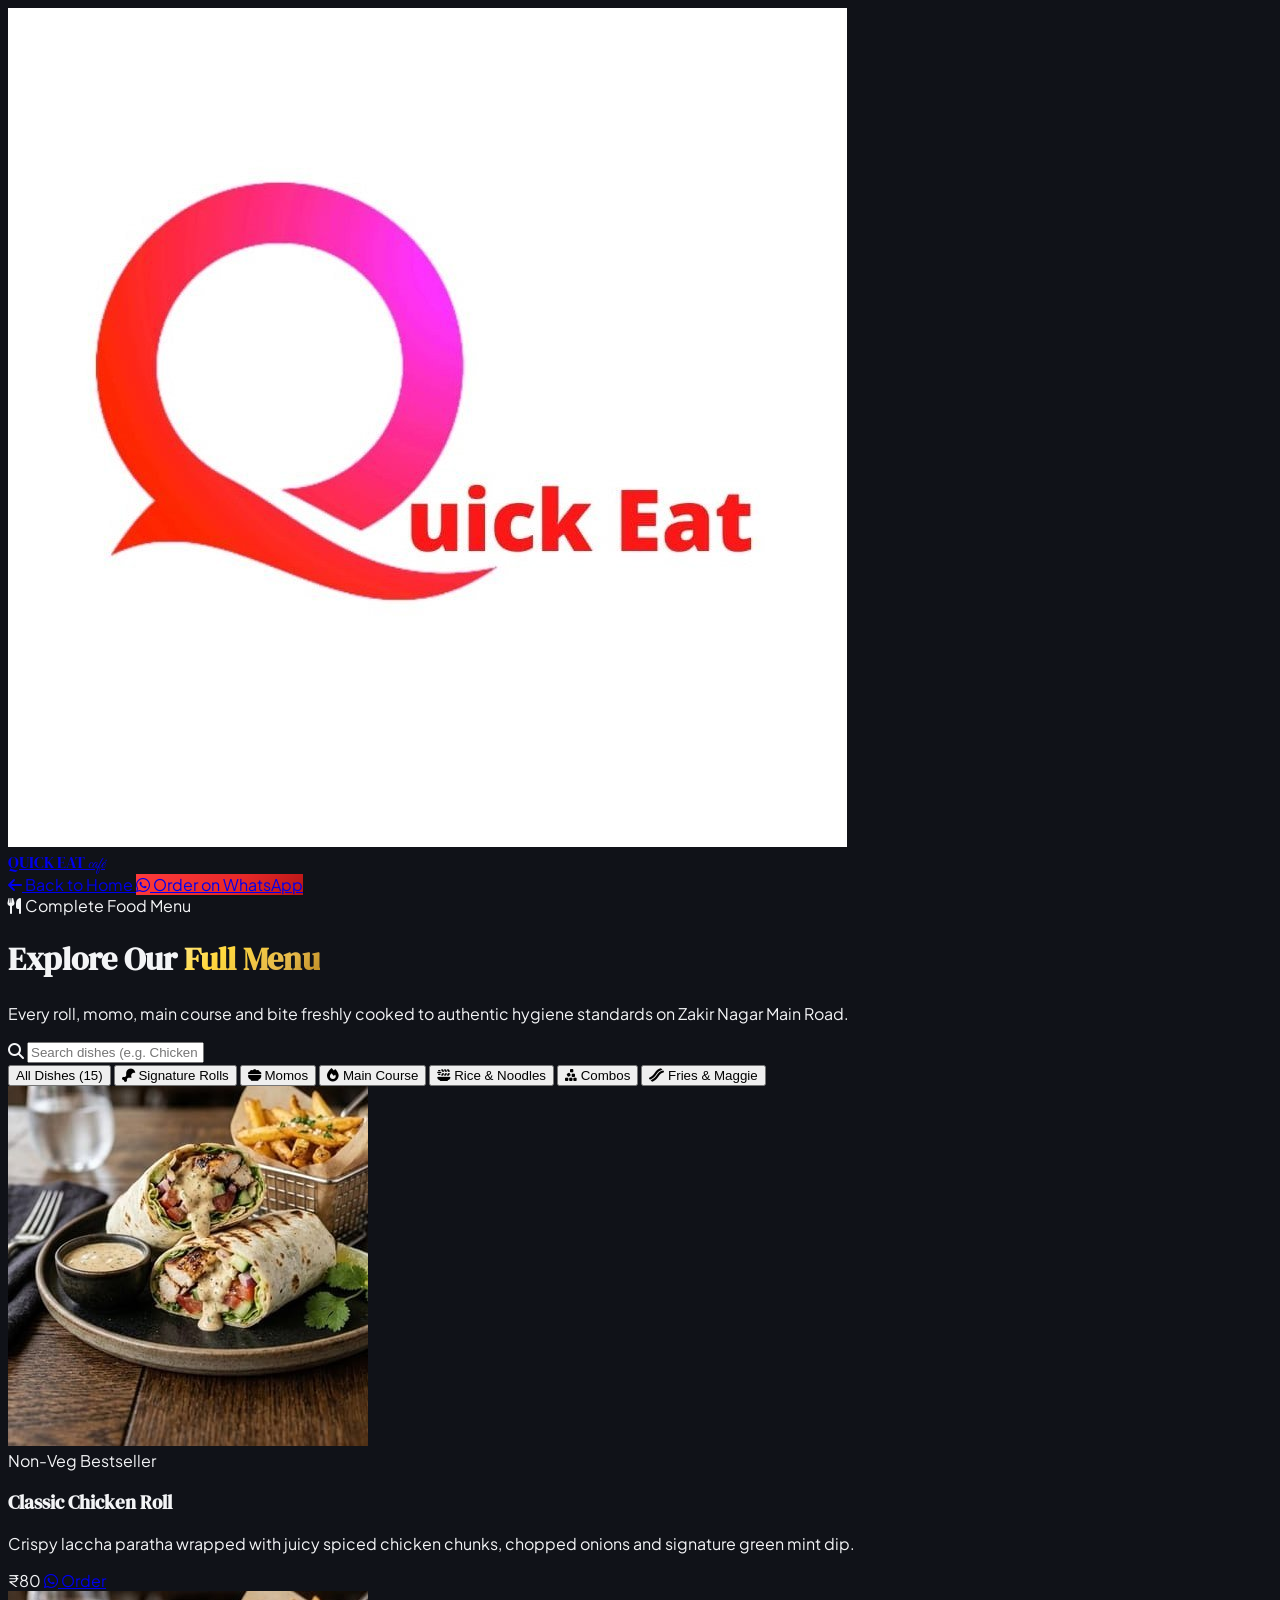
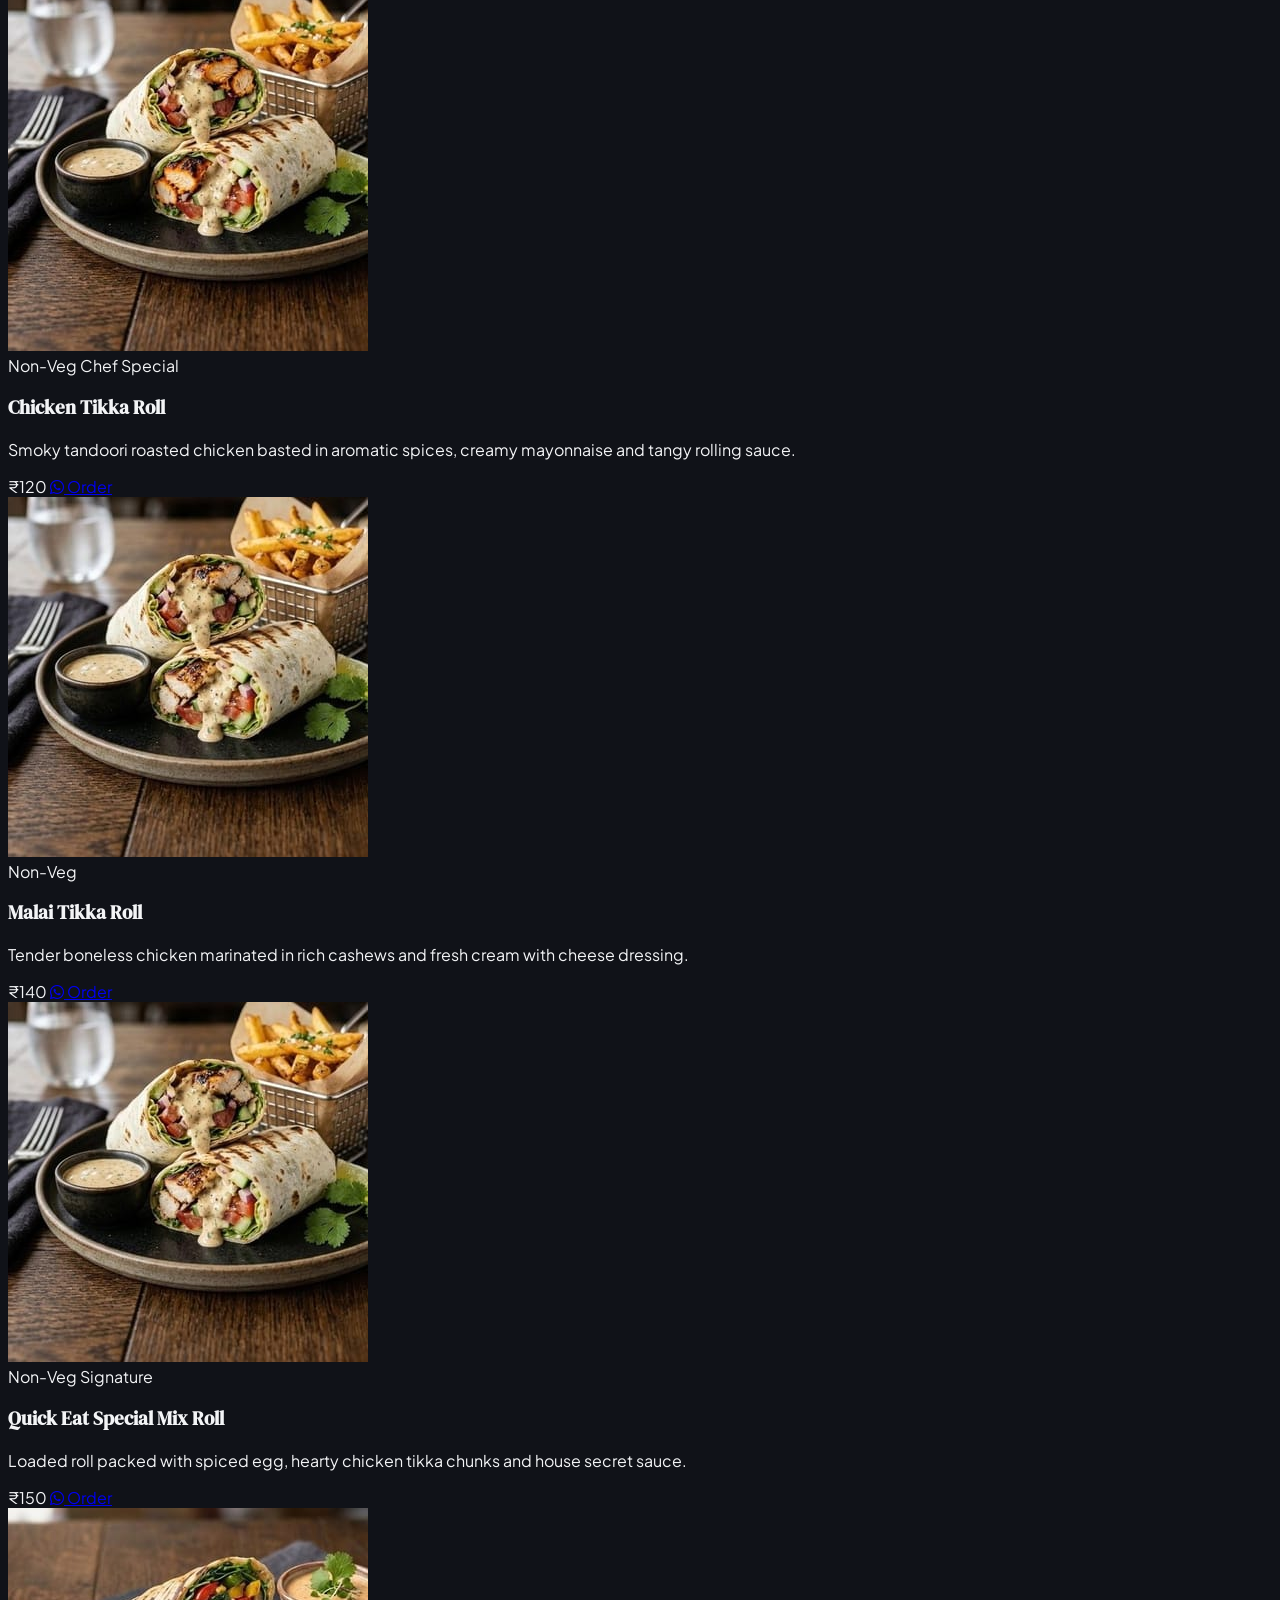
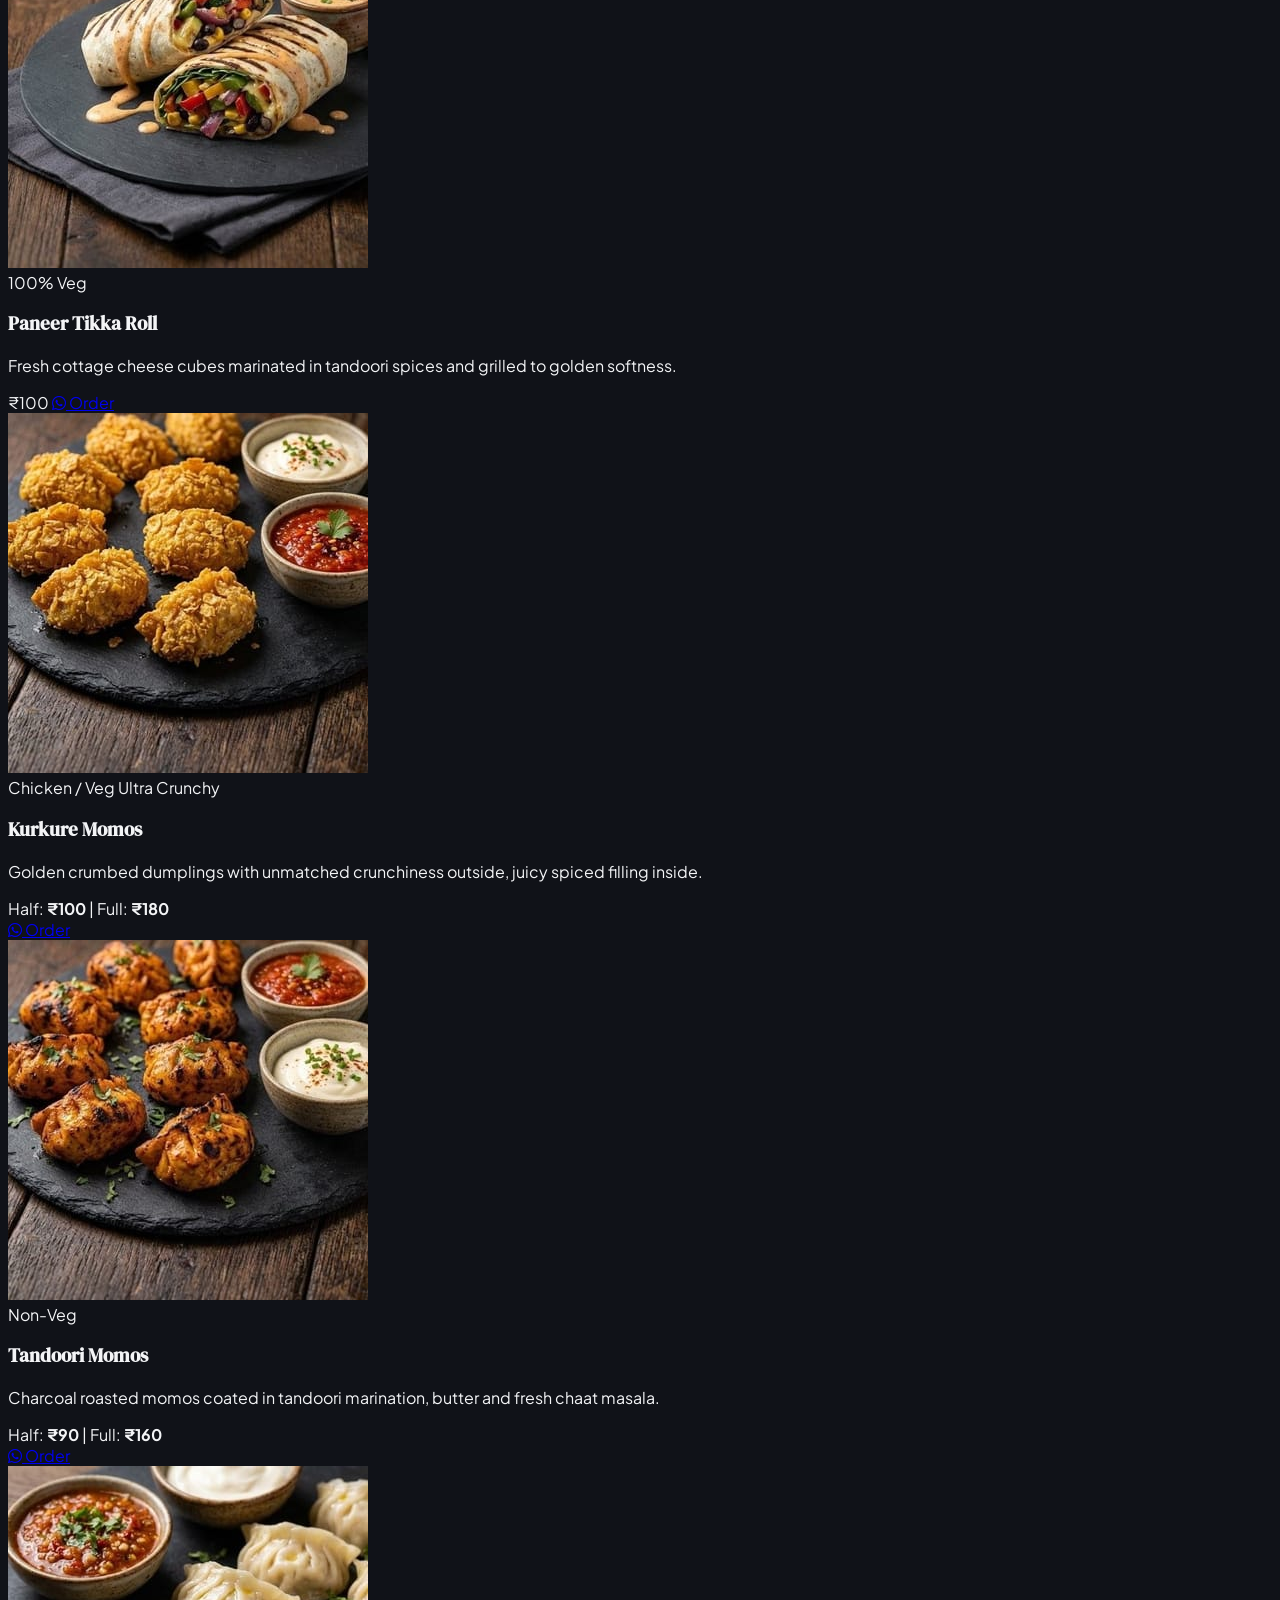
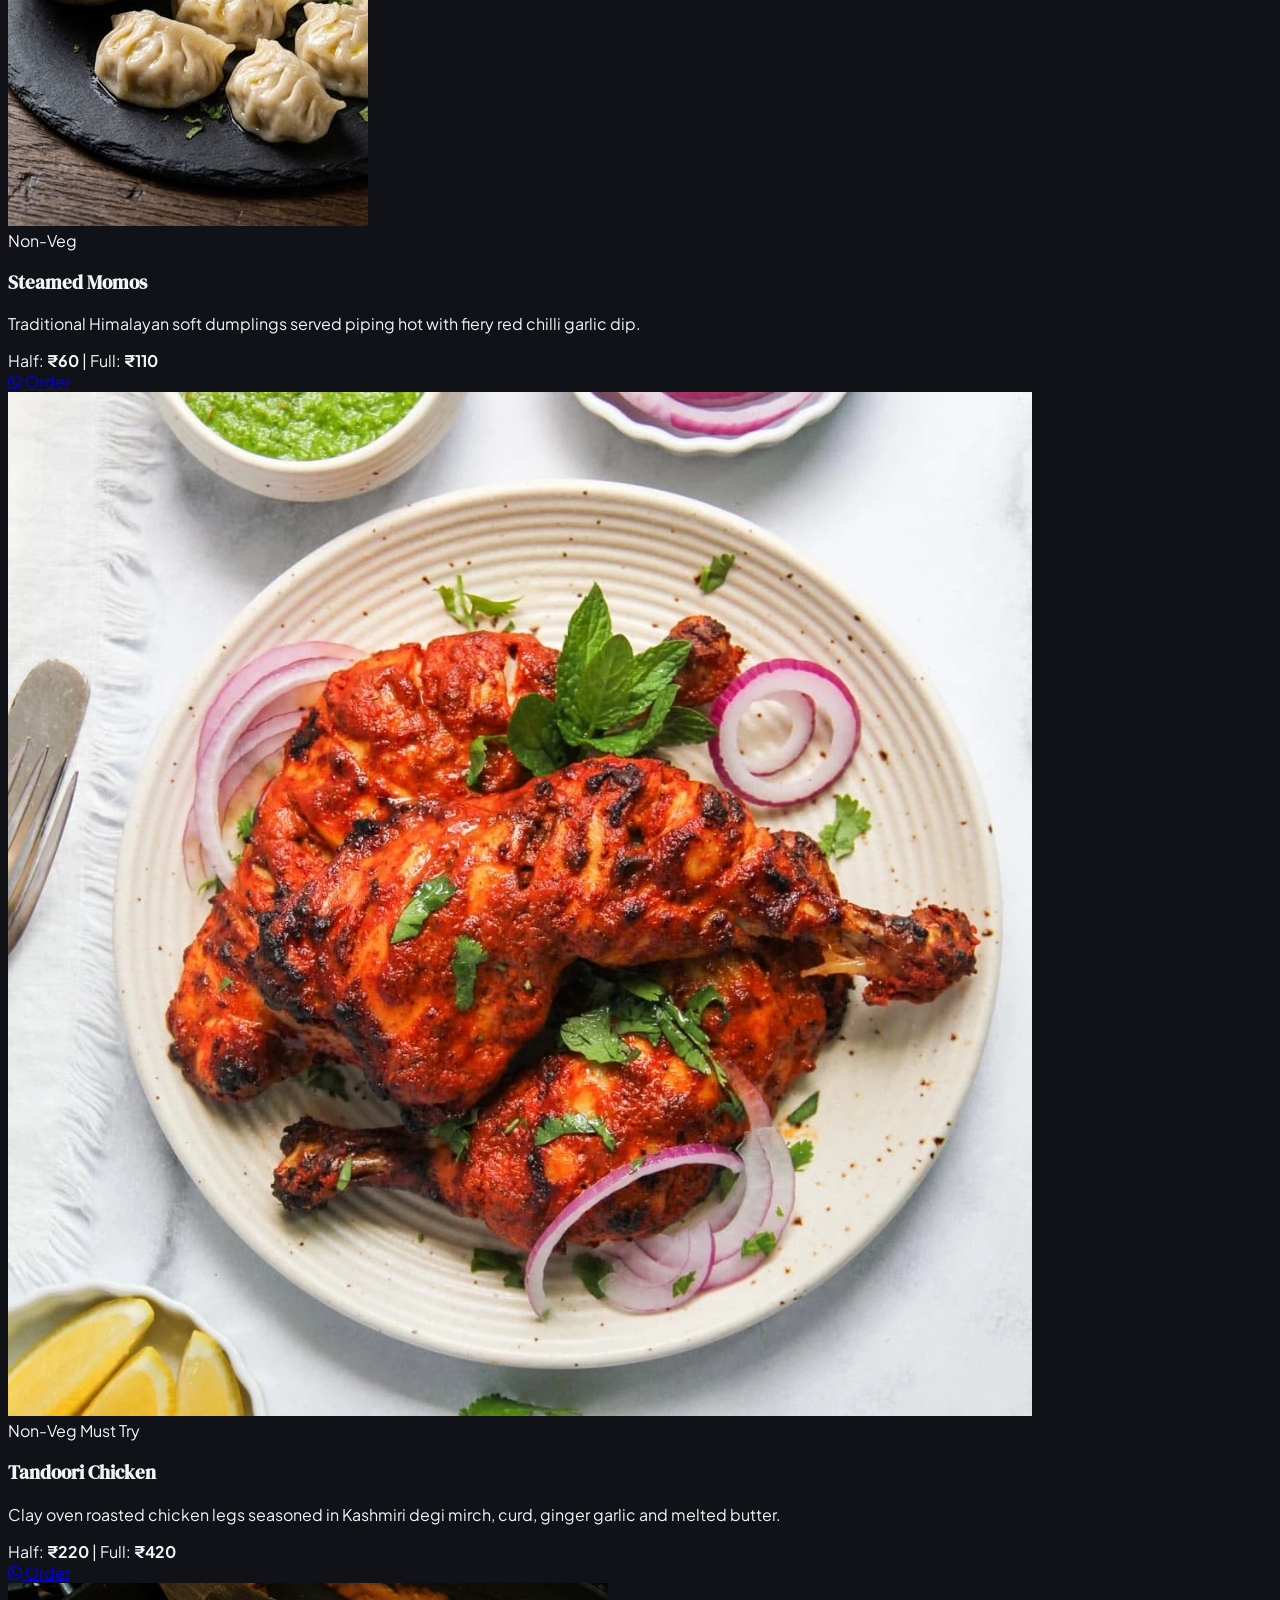
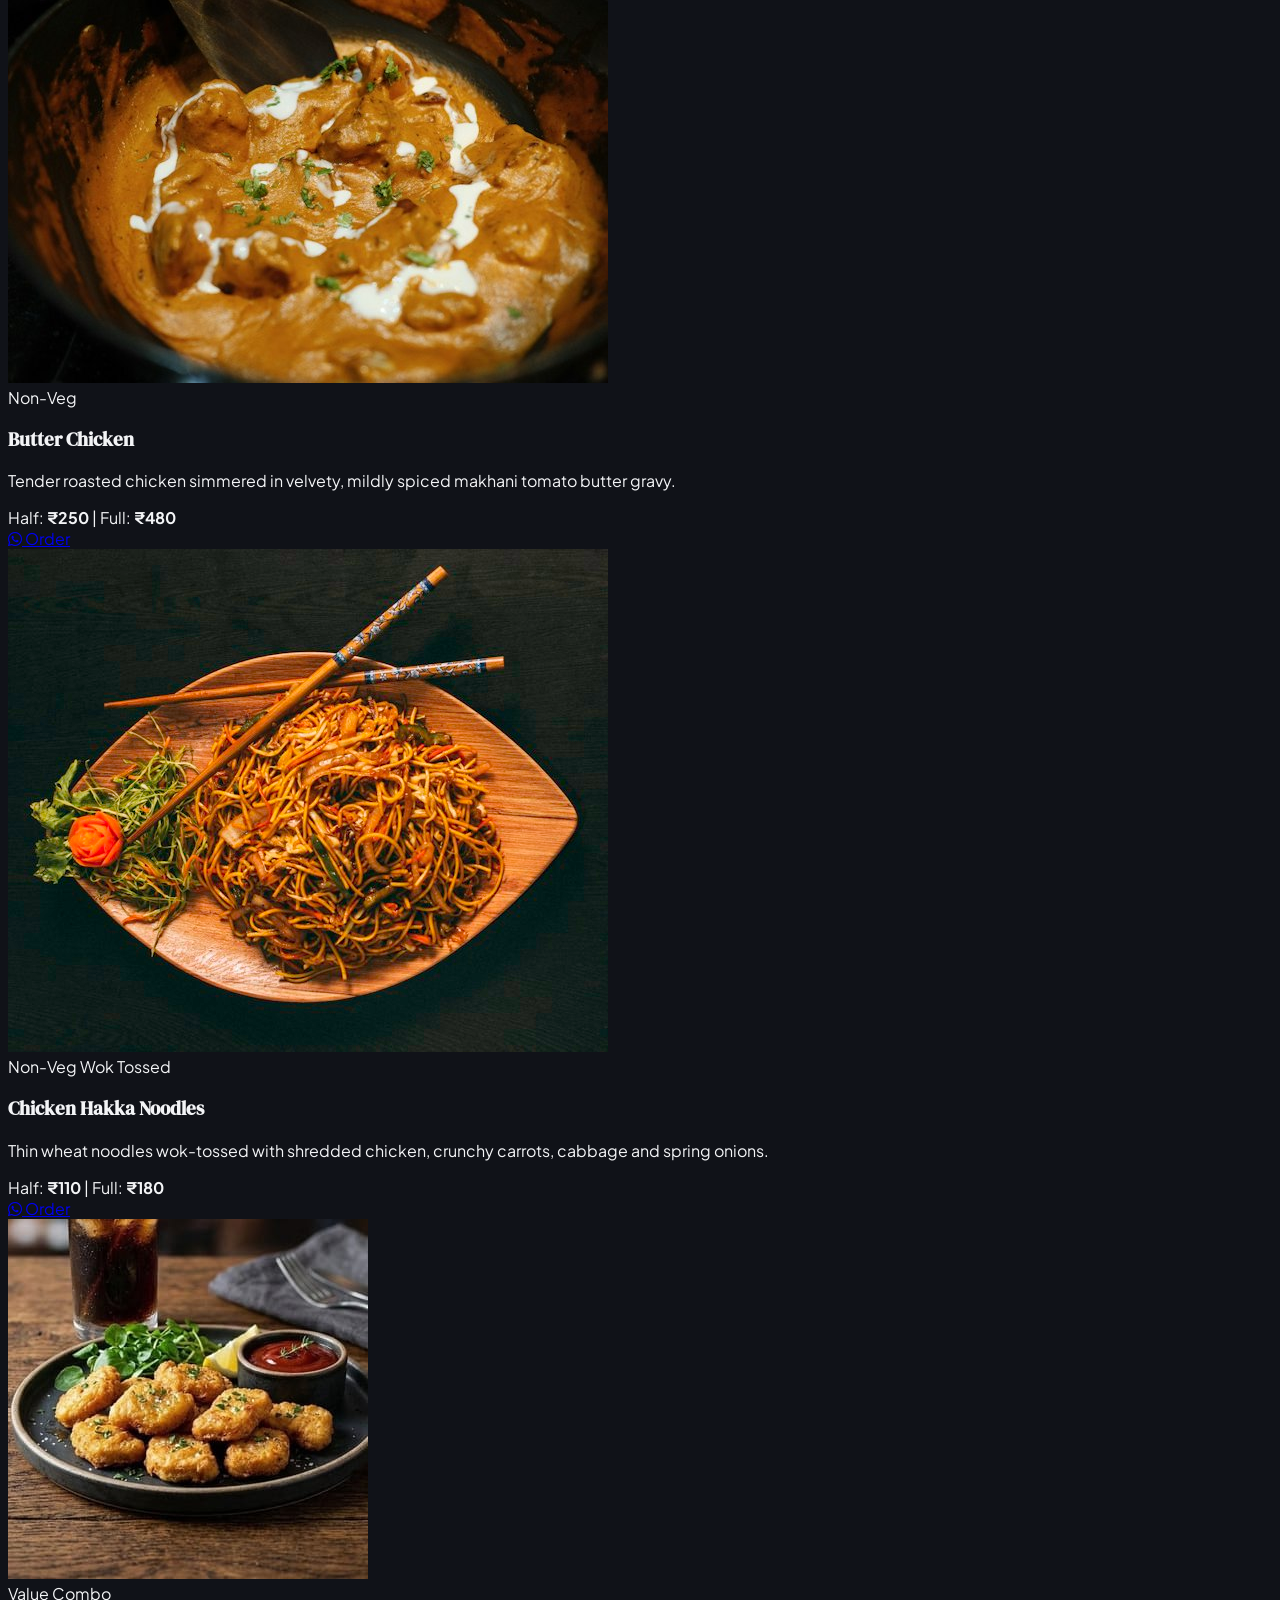
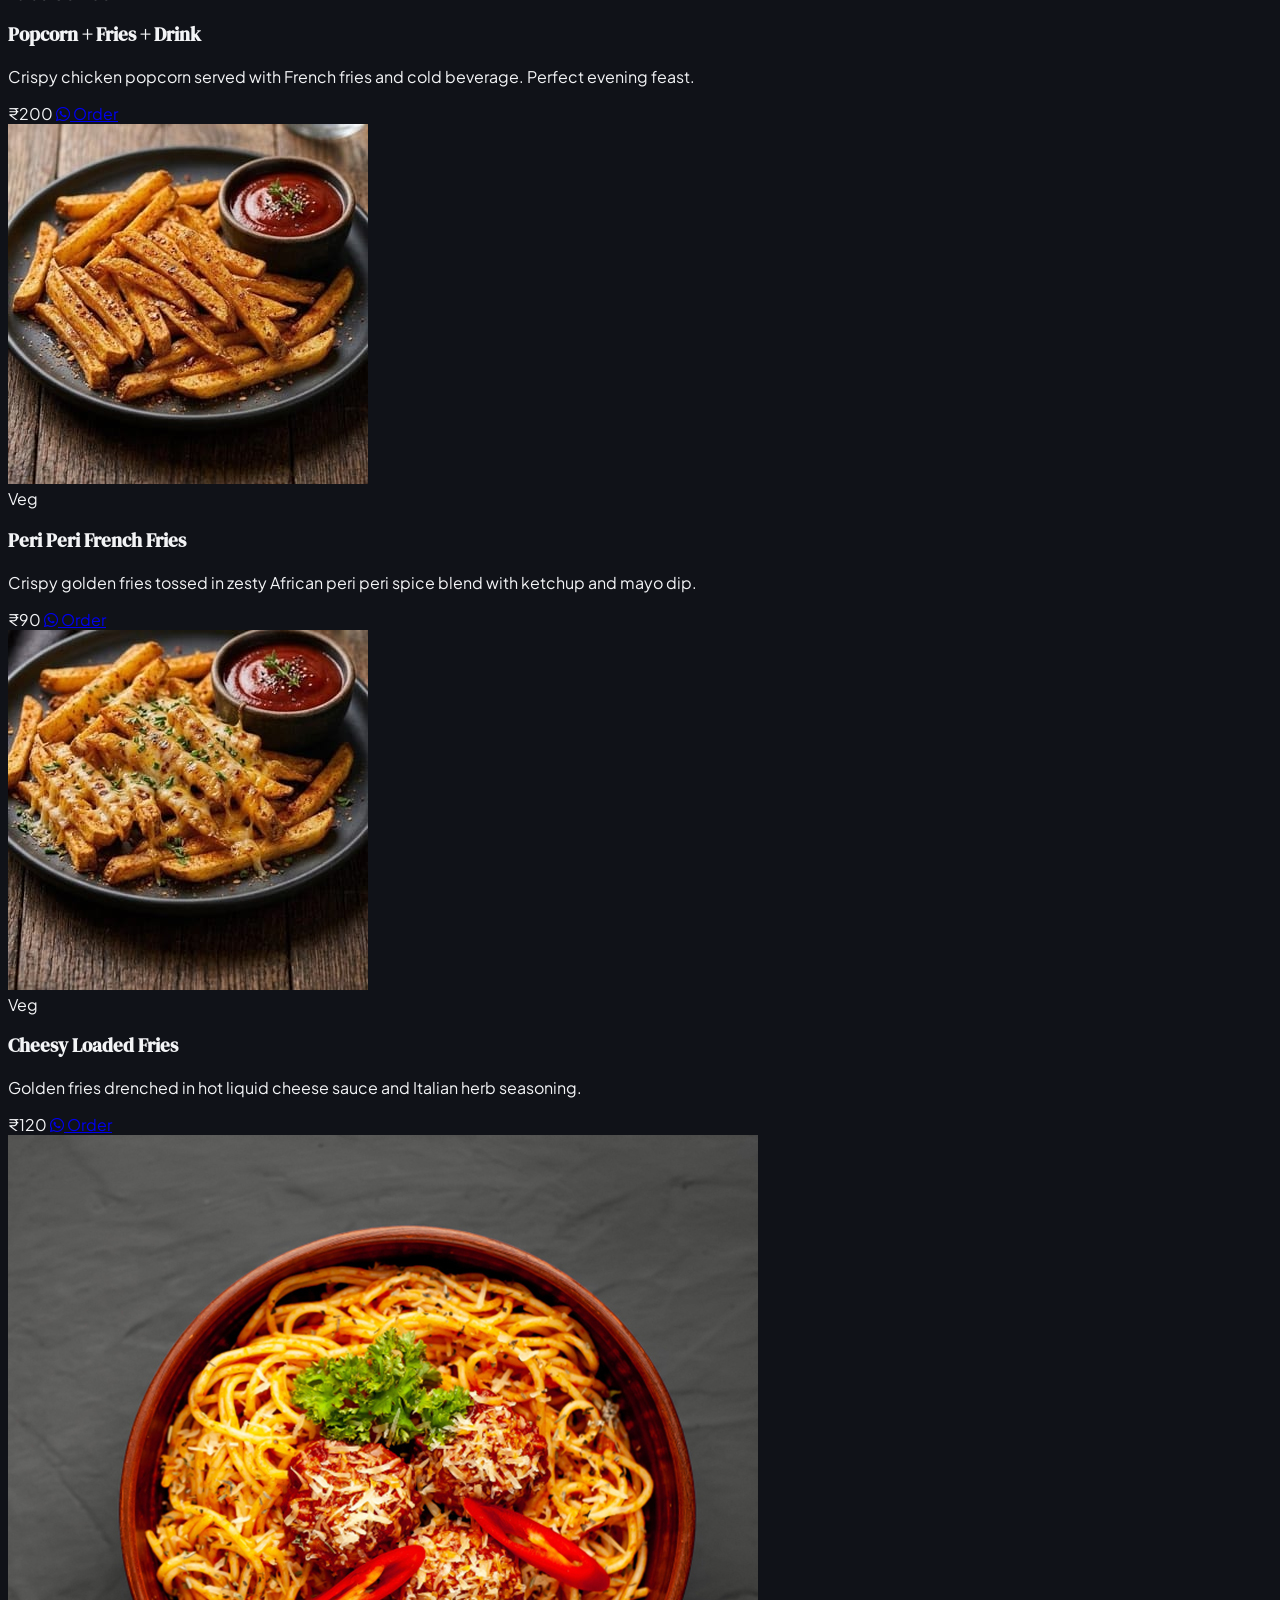
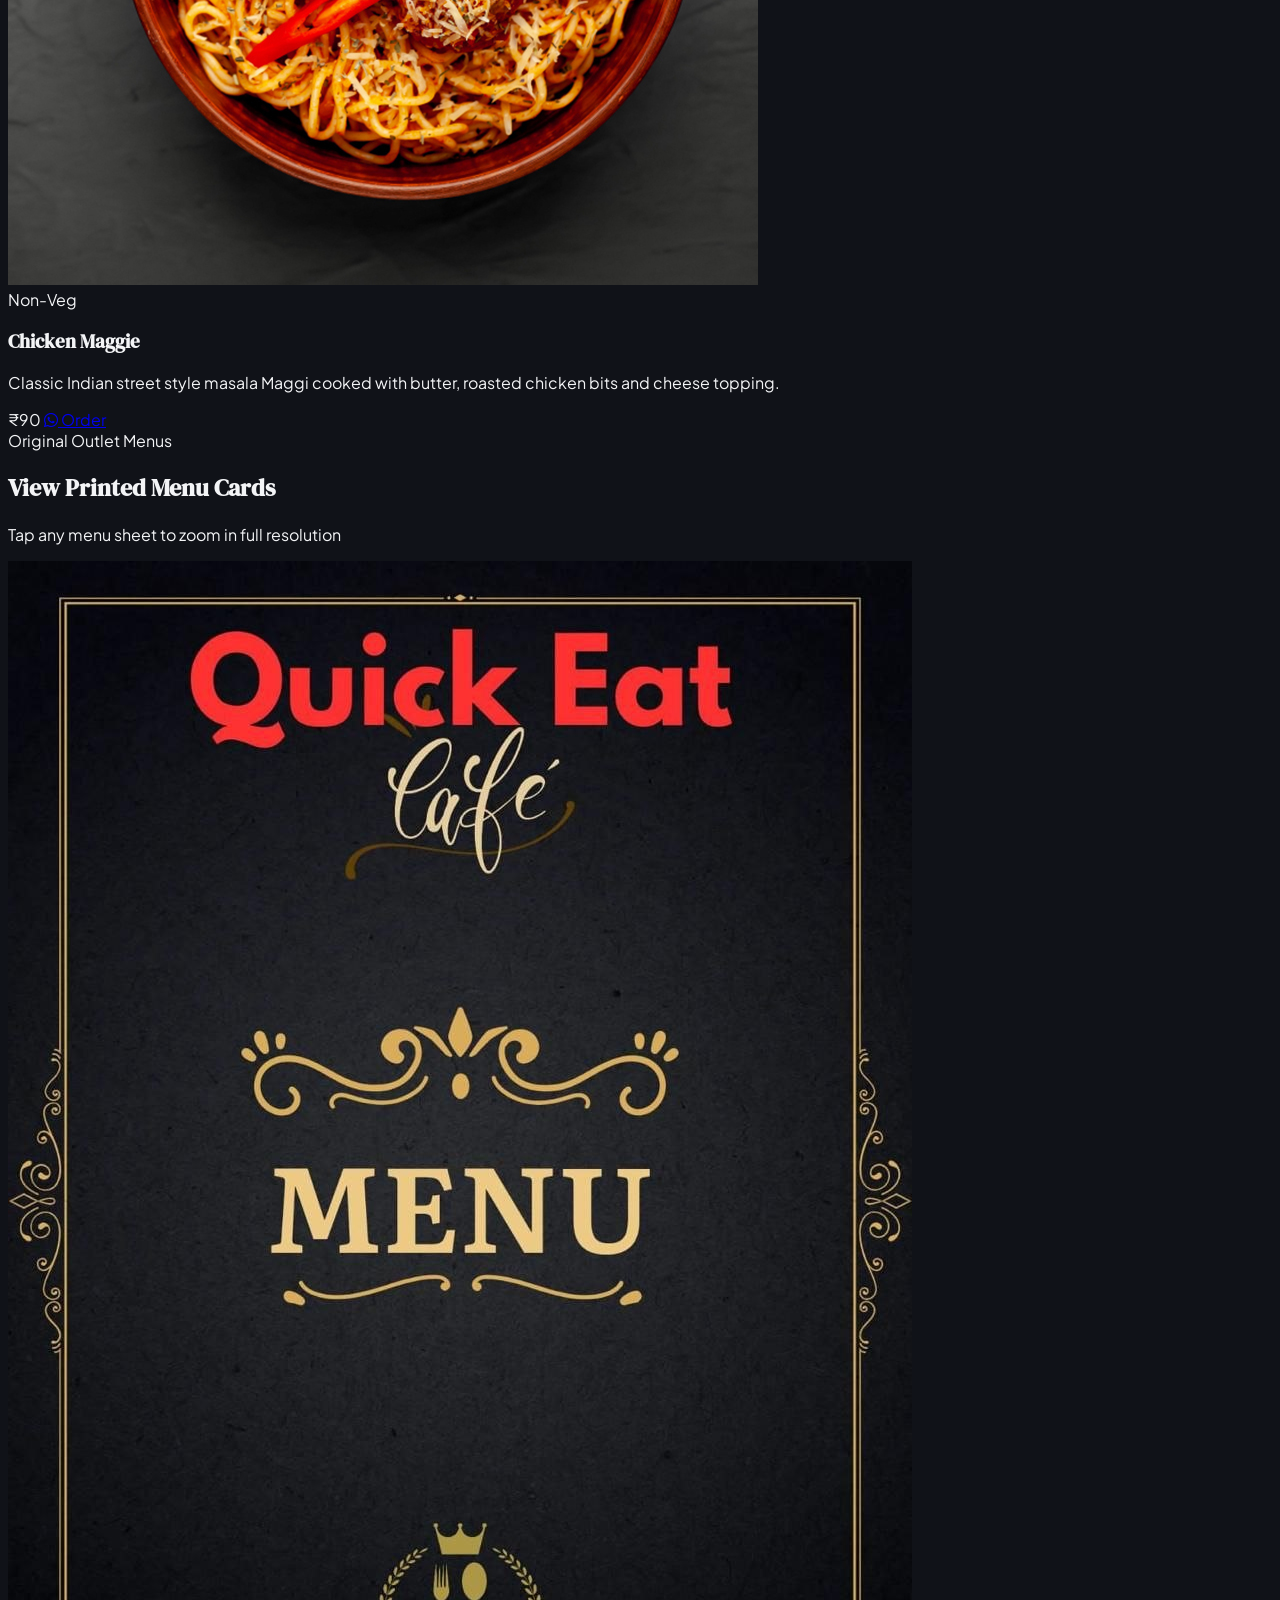
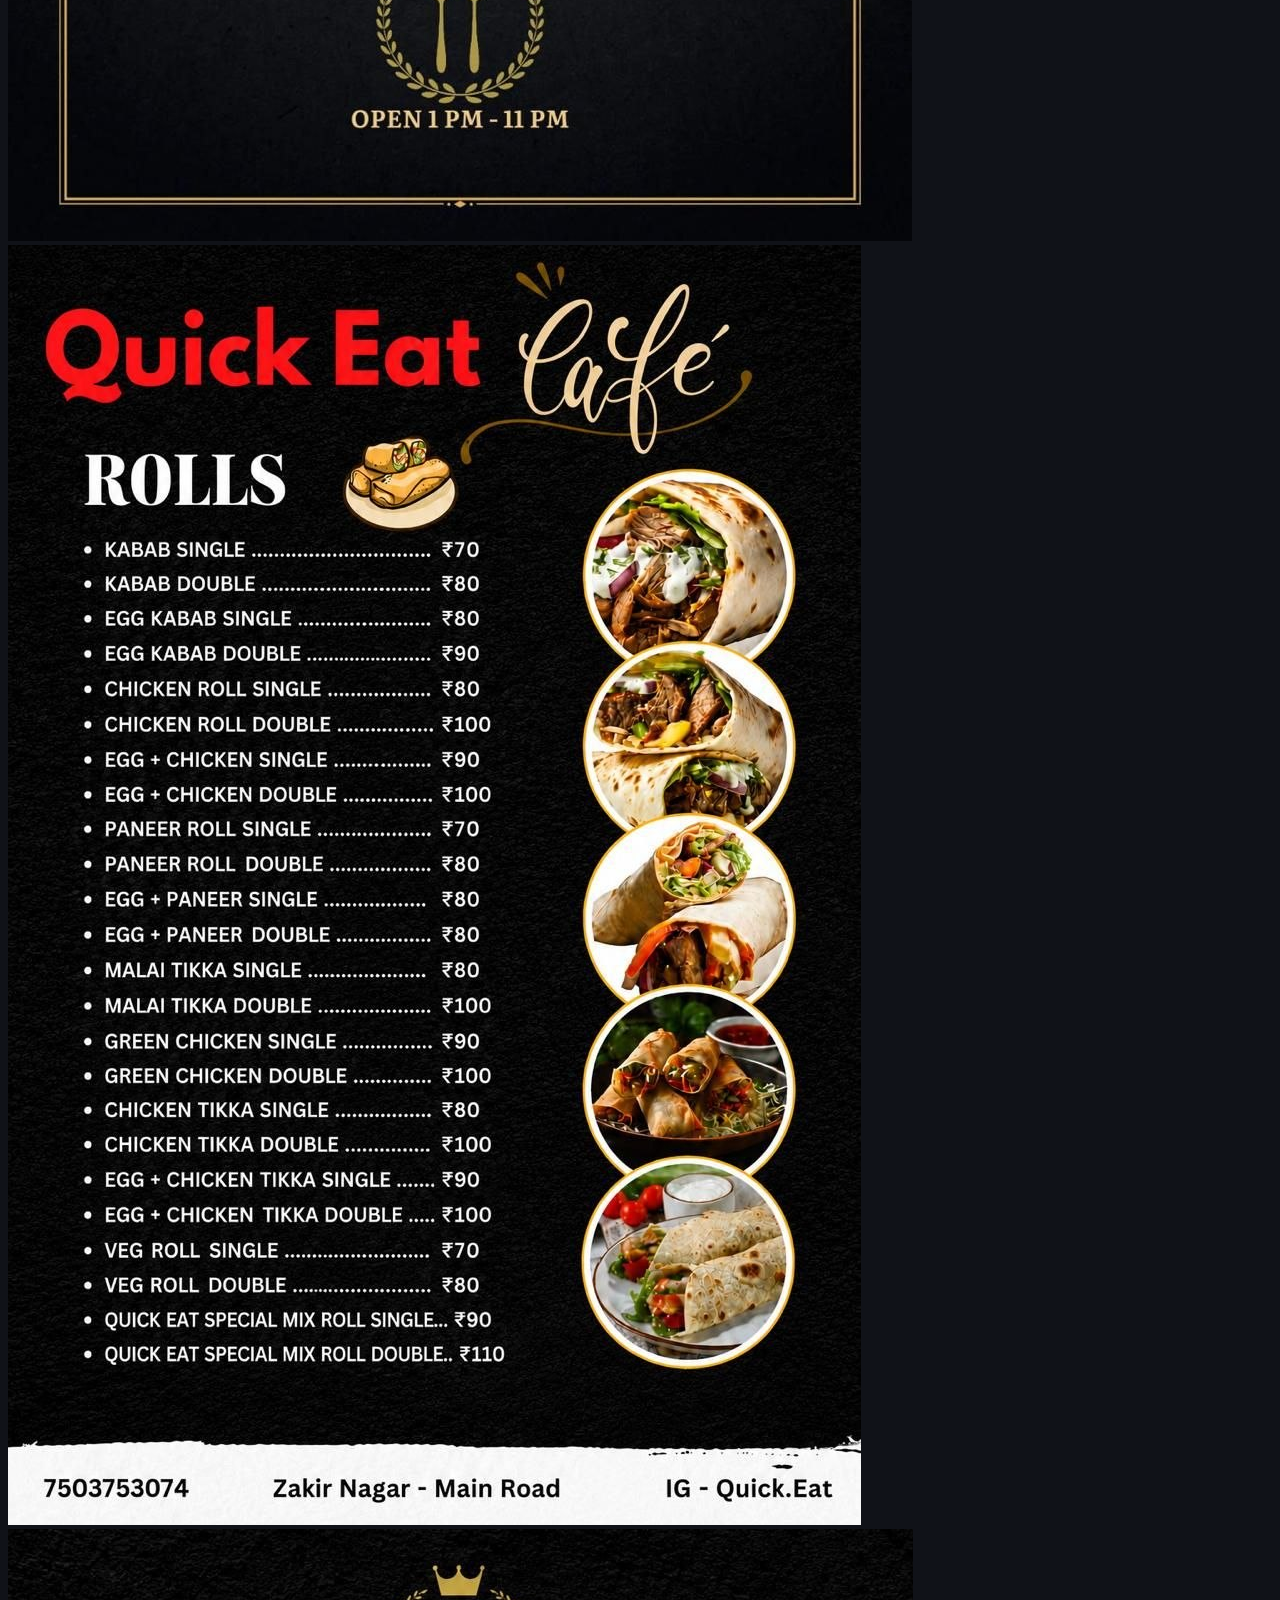
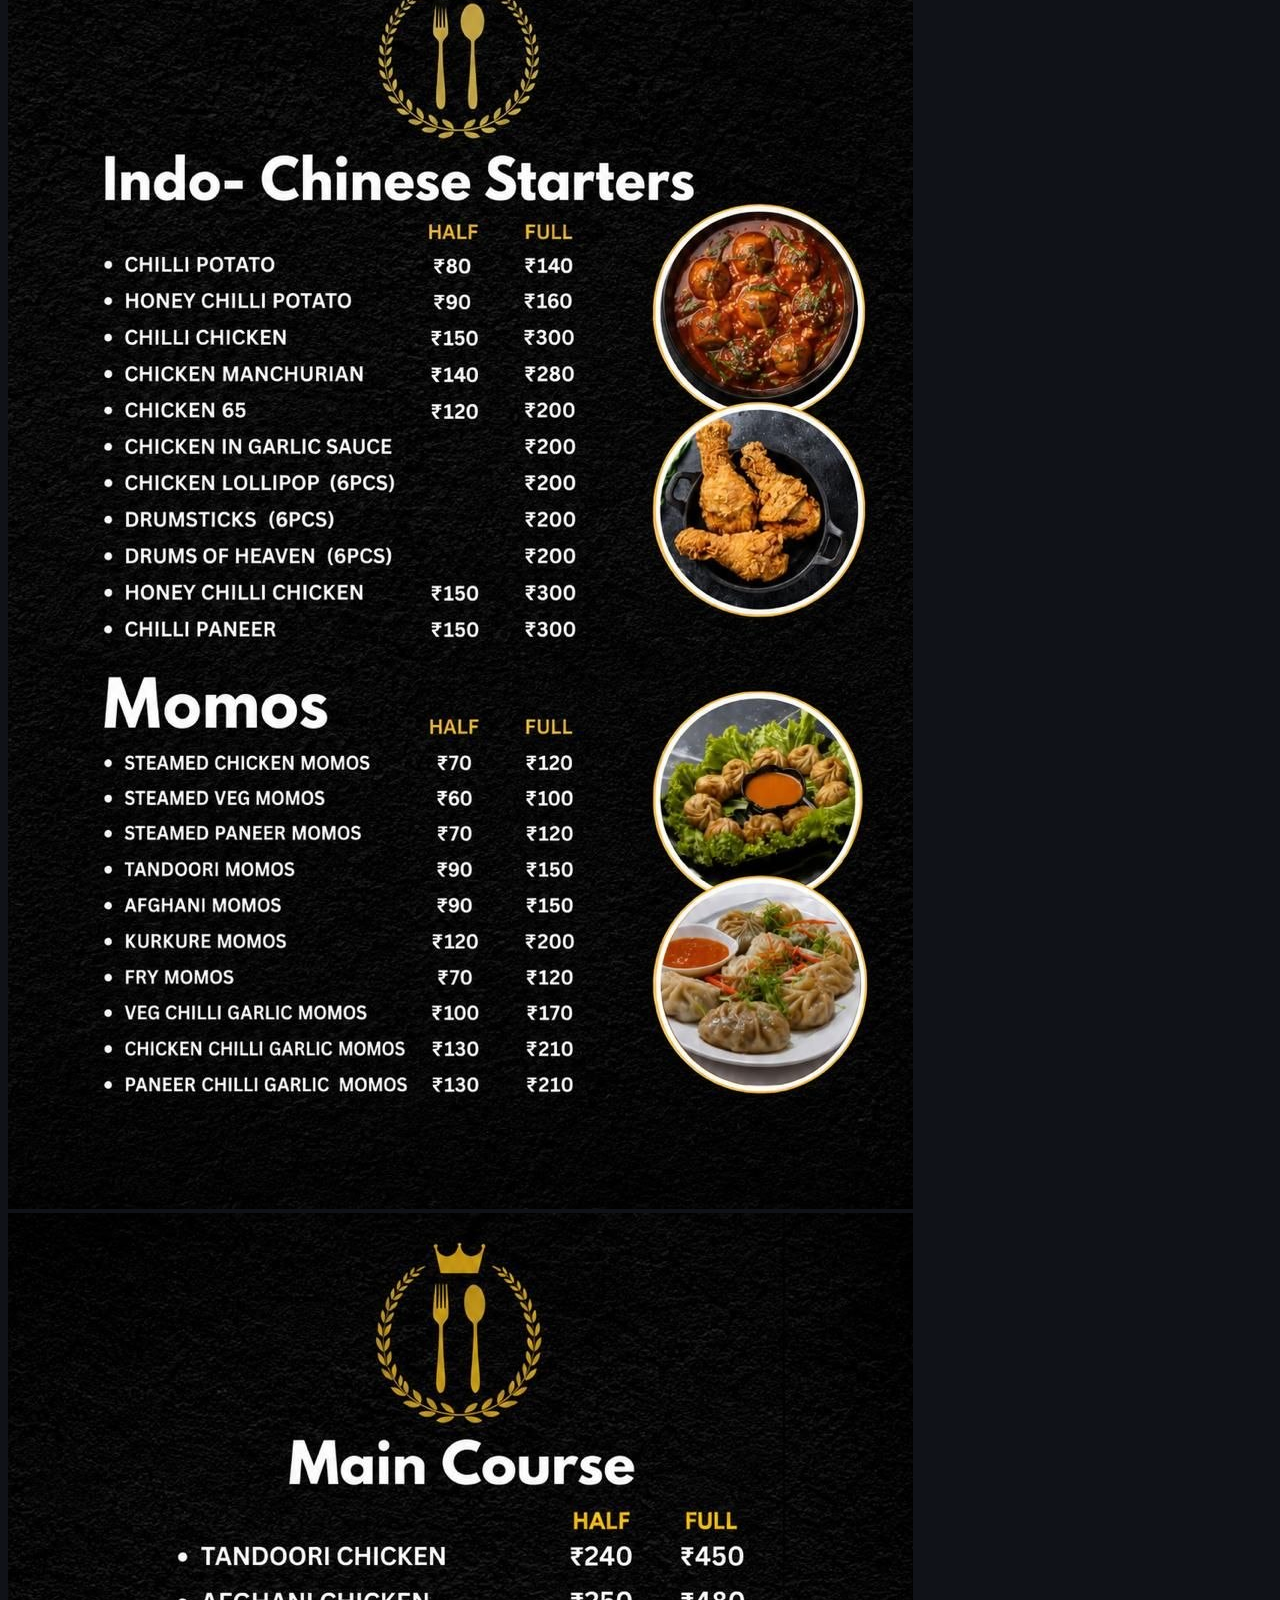
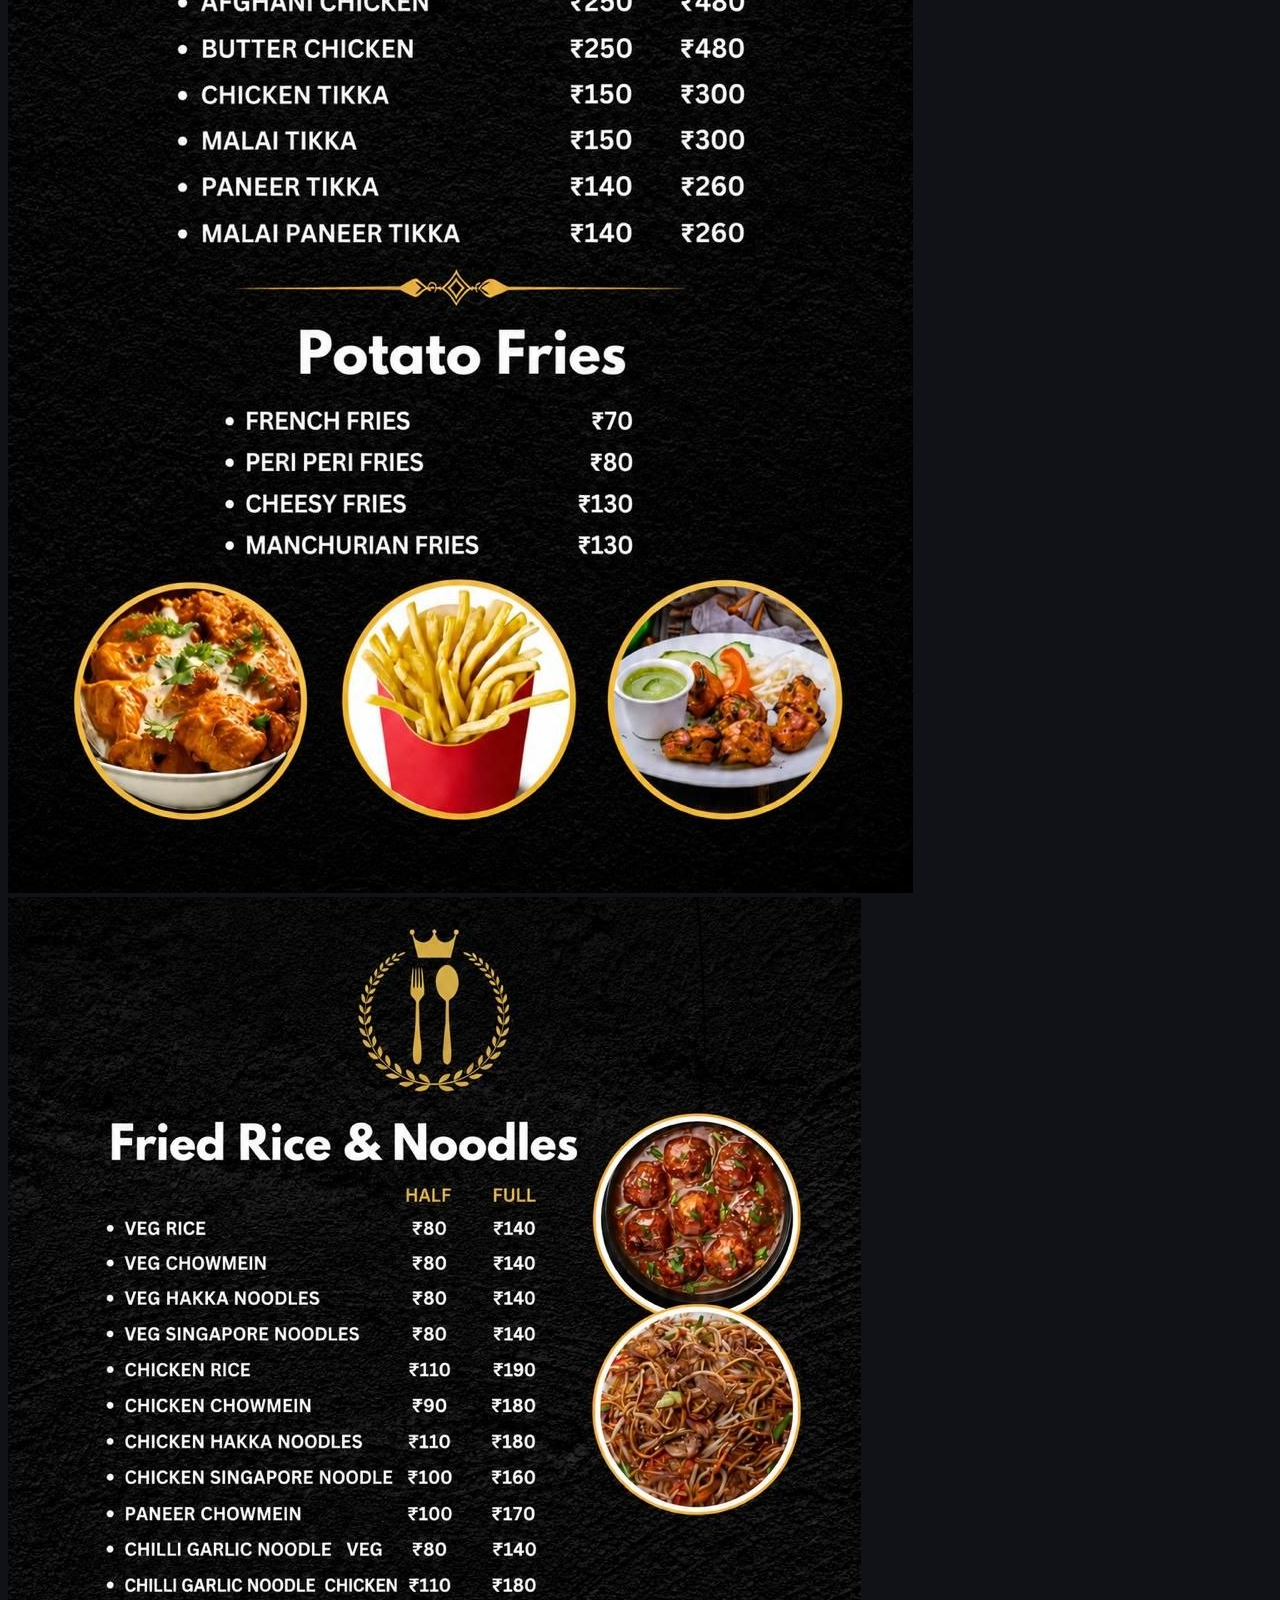
==== menu.html @ fa964f86 "Fix mobile hamburger, fix map 404, link View Full Menu to new menu.html page, and fix noodles image " ====
<!DOCTYPE html>
<html lang="en" class="scroll-smooth dark">
<head>
  <meta charset="UTF-8">
  <meta name="viewport" content="width=device-width, initial-scale=1.0">
  <link rel="icon" type="image/png" href="images/logo.png">
  <link rel="apple-touch-icon" href="images/logo.png">
  <title>Full Menu | Quick Eat Café - Zakir Nagar, Okhla</title>
  <meta name="description" content="Explore the complete menu of Quick Eat Café, Zakir Nagar: Rolls, Momos, Wok Noodles, Tandoori Chicken, Fries & Combos. Call +91 7503753074 or order on WhatsApp!">

  <!-- Tailwind CSS & Icons -->
  <script src="https://cdn.tailwindcss.com"></script>
  <link rel="stylesheet" href="https://cdnjs.cloudflare.com/ajax/libs/font-awesome/6.5.1/css/all.min.css">
  <link rel="preconnect" href="https://fonts.googleapis.com">
  <link rel="preconnect" href="https://fonts.gstatic.com" crossorigin>
  <link href="https://fonts.googleapis.com/css2?family=DM+Serif+Display:ital@0;1&family=Great+Vibes&family=Plus+Jakarta+Sans:wght@300;400;500;600;700;800&display=swap" rel="stylesheet">

  <script>
    tailwind.config = {
      darkMode: 'class',
      theme: {
        extend: {
          colors: {
            background: 'hsl(var(--background))',
            foreground: 'hsl(var(--foreground))',
            card: 'hsl(var(--card))',
            'card-foreground': 'hsl(var(--card-foreground))',
            primary: 'hsl(var(--primary))',
            'primary-foreground': 'hsl(var(--primary-foreground))',
            secondary: 'hsl(var(--secondary))',
            'secondary-foreground': 'hsl(var(--secondary-foreground))',
            muted: 'hsl(var(--muted))',
            'muted-foreground': 'hsl(var(--muted-foreground))',
            accent: 'hsl(var(--accent))',
            'accent-foreground': 'hsl(var(--accent-foreground))',
            border: 'hsl(var(--border))',
          }
        }
      }
    }
  </script>

  <style>
    :root {
      --background: 224 20% 8%;
      --foreground: 220 14% 96%;
      --card: 224 18% 11%;
      --card-foreground: 220 14% 96%;
      --primary: 0 78% 53%;
      --primary-foreground: 0 0% 100%;
      --secondary: 224 14% 15%;
      --secondary-foreground: 220 14% 96%;
      --muted: 224 10% 18%;
      --muted-foreground: 220 10% 65%;
      --accent: 45 75% 52%;
      --accent-foreground: 224 18% 7%;
      --border: 224 12% 18%;
    }

    body {
      font-family: 'Plus Jakarta Sans', sans-serif;
      background-color: hsl(var(--background));
      color: hsl(var(--foreground));
      overflow-x: hidden;
    }

    .font-heading {
      font-family: 'DM Serif Display', serif;
    }

    .font-script {
      font-family: 'Great Vibes', cursive;
    }

    .gold-text {
      background: linear-gradient(135deg, #ffe785 0%, #ffd83d 30%, #e5b84a 70%, #b8861e 100%);
      -webkit-background-clip: text;
      -webkit-text-fill-color: transparent;
    }

    .red-gradient {
      background: linear-gradient(135deg, #ff3b3b 0%, #e62828 60%, #b31414 100%);
    }

    /* Modal for Menu Zoom */
    .menu-modal {
      display: none;
      position: fixed;
      inset: 0;
      z-index: 9999;
      background: rgba(0, 0, 0, 0.94);
      backdrop-filter: blur(10px);
      align-items: center;
      justify-content: center;
      padding: 20px;
    }
    .menu-modal.active {
      display: flex;
    }
  </style>
</head>
<body class="dark selection:bg-primary selection:text-primary-foreground min-h-screen flex flex-col justify-between">

  <!-- Navbar -->
  <header class="sticky top-0 z-50 bg-background/95 backdrop-blur-md border-b border-border/50">
    <div class="container mx-auto px-4 sm:px-6 lg:px-8">
      <div class="flex items-center justify-between h-16 sm:h-20">
        <!-- Brand -->
        <a href="index.html" class="flex items-center gap-3">
          <div class="w-11 h-11 rounded-full p-1 bg-white border border-border shadow-md overflow-hidden flex items-center justify-center shrink-0">
            <img src="images/logo.png" alt="Quick Eat Logo" class="w-full h-full object-contain">
          </div>
          <span class="text-lg sm:text-xl font-heading font-bold text-foreground tracking-tight">
            QUICK EAT <span class="font-script text-accent text-2xl lowercase">café</span>
          </span>
        </a>

        <!-- Actions -->
        <div class="flex items-center gap-3">
          <a href="index.html" class="inline-flex items-center gap-2 px-4 py-2 rounded-xl bg-secondary hover:bg-secondary/80 border border-border text-foreground text-xs sm:text-sm font-semibold transition-all">
            <i class="fa-solid fa-arrow-left text-accent text-xs"></i>
            <span>Back to Home</span>
          </a>
          <a href="https://wa.me/917503753074?text=Hi%20Quick%20Eat%2C%20I%20want%20to%20order" target="_blank" rel="noopener noreferrer" class="hidden sm:inline-flex items-center gap-2 px-4 py-2 rounded-full red-gradient text-white text-xs sm:text-sm font-semibold shadow-lg shadow-primary/20 hover:opacity-90 transition-all">
            <i class="fa-brands fa-whatsapp text-sm"></i>
            <span>Order on WhatsApp</span>
          </a>
        </div>
      </div>
    </div>
  </header>

  <main class="flex-grow py-8 sm:py-12">
    <div class="container mx-auto px-4 sm:px-6 lg:px-8">
      
      <!-- Page Header -->
      <div class="text-center max-w-3xl mx-auto mb-8 sm:mb-12">
        <div class="inline-flex items-center gap-2 px-3.5 py-1.5 rounded-full bg-primary/10 text-primary text-xs font-bold uppercase tracking-widest mb-3">
          <i class="fa-solid fa-utensils"></i> Complete Food Menu
        </div>
        <h1 class="text-3xl sm:text-5xl font-heading font-bold text-foreground mb-3">
          Explore Our <span class="gold-text">Full Menu</span>
        </h1>
        <p class="text-sm sm:text-base text-muted-foreground">
          Every roll, momo, main course and bite freshly cooked to authentic hygiene standards on Zakir Nagar Main Road.
        </p>
      </div>

      <!-- Live Search & Filter Bar -->
      <div class="max-w-xl mx-auto mb-8">
        <div class="relative">
          <i class="fa-solid fa-magnifying-glass absolute left-4 top-1/2 -translate-y-1/2 text-muted-foreground text-sm"></i>
          <input type="text" id="dishSearchInput" onkeyup="searchDishes()" placeholder="Search dishes (e.g. Chicken Roll, Kurkure Momos, Fries...)" class="w-full pl-11 pr-4 py-3 rounded-2xl bg-card border border-border text-foreground text-sm placeholder:text-muted-foreground focus:outline-none focus:border-primary transition-all shadow-inner">
        </div>
      </div>

      <!-- Category Filter Tabs -->
      <div class="flex flex-wrap justify-center gap-2 sm:gap-2.5 mb-10">
        <button onclick="filterMenu('all', this)" class="menu-pill active flex items-center gap-2 px-4 sm:px-5 py-2 sm:py-2.5 rounded-xl text-xs sm:text-sm font-semibold transition-all bg-primary text-white shadow-md shadow-primary/20">
          All Dishes (<span id="totalDishesCount">15</span>)
        </button>
        <button onclick="filterMenu('rolls', this)" class="menu-pill flex items-center gap-2 px-4 sm:px-5 py-2 sm:py-2.5 rounded-xl text-xs sm:text-sm font-semibold transition-all bg-card text-foreground hover:bg-secondary border border-border">
          <i class="fa-solid fa-drumstick-bite text-accent text-xs"></i> Signature Rolls
        </button>
        <button onclick="filterMenu('momos', this)" class="menu-pill flex items-center gap-2 px-4 sm:px-5 py-2 sm:py-2.5 rounded-xl text-xs sm:text-sm font-semibold transition-all bg-card text-foreground hover:bg-secondary border border-border">
          <i class="fa-solid fa-bowl-food text-accent text-xs"></i> Momos
        </button>
        <button onclick="filterMenu('main', this)" class="menu-pill flex items-center gap-2 px-4 sm:px-5 py-2 sm:py-2.5 rounded-xl text-xs sm:text-sm font-semibold transition-all bg-card text-foreground hover:bg-secondary border border-border">
          <i class="fa-solid fa-fire text-accent text-xs"></i> Main Course
        </button>
        <button onclick="filterMenu('noodles', this)" class="menu-pill flex items-center gap-2 px-4 sm:px-5 py-2 sm:py-2.5 rounded-xl text-xs sm:text-sm font-semibold transition-all bg-card text-foreground hover:bg-secondary border border-border">
          <i class="fa-solid fa-plate-wheat text-accent text-xs"></i> Rice & Noodles
        </button>
        <button onclick="filterMenu('pasta', this)" class="menu-pill flex items-center gap-2 px-4 sm:px-5 py-2 sm:py-2.5 rounded-xl text-xs sm:text-sm font-semibold transition-all bg-card text-foreground hover:bg-secondary border border-border">
          <i class="fa-solid fa-cubes-stacked text-accent text-xs"></i> Combos
        </button>
        <button onclick="filterMenu('fries', this)" class="menu-pill flex items-center gap-2 px-4 sm:px-5 py-2 sm:py-2.5 rounded-xl text-xs sm:text-sm font-semibold transition-all bg-card text-foreground hover:bg-secondary border border-border">
          <i class="fa-solid fa-bacon text-accent text-xs"></i> Fries & Maggie
        </button>
      </div>

      <!-- Full Menu Grid (All Items) -->
      <div id="dishesGrid" class="grid grid-cols-1 sm:grid-cols-2 lg:grid-cols-3 xl:grid-cols-4 gap-5 sm:gap-6">
        
        <!-- 1: Chicken Roll -->
        <div class="menu-card bg-card rounded-2xl overflow-hidden border border-border shadow-sm flex flex-col justify-between" data-cat="rolls" data-title="chicken roll signature">
          <div>
            <div class="relative h-44 overflow-hidden bg-secondary">
              <img src="images/dishes/roll-chicken.jpg" alt="Chicken Roll" class="w-full h-full object-cover">
              <div class="absolute top-3 left-3 flex gap-2">
                <span class="px-2 py-0.5 rounded-full text-[10px] font-bold uppercase bg-red-500/20 text-red-400 border border-red-500/30">Non-Veg</span>
                <span class="px-2 py-0.5 rounded-full text-[10px] font-bold uppercase bg-accent/20 text-accent border border-accent/30">Bestseller</span>
              </div>
            </div>
            <div class="p-4">
              <h3 class="text-base font-heading font-bold text-foreground mb-1">Classic Chicken Roll</h3>
              <p class="text-xs text-muted-foreground leading-relaxed">Crispy laccha paratha wrapped with juicy spiced chicken chunks, chopped onions and signature green mint dip.</p>
            </div>
          </div>
          <div class="px-4 py-3 bg-secondary/40 border-t border-border flex items-center justify-between">
            <span class="text-sm font-bold text-accent">₹80</span>
            <a href="https://wa.me/917503753074?text=Hi%20Quick%20Eat%2C%20I%20want%20to%20order%20Classic%20Chicken%20Roll" target="_blank" class="px-3 py-1.5 rounded-lg bg-emerald-500/15 border border-emerald-500/30 text-emerald-400 hover:bg-emerald-500 hover:text-white transition-all text-xs font-semibold flex items-center gap-1.5">
              <i class="fa-brands fa-whatsapp"></i> Order
            </a>
          </div>
        </div>

        <!-- 2: Chicken Tikka Roll -->
        <div class="menu-card bg-card rounded-2xl overflow-hidden border border-border shadow-sm flex flex-col justify-between" data-cat="rolls" data-title="chicken tikka roll tandoori">
          <div>
            <div class="relative h-44 overflow-hidden bg-secondary">
              <img src="images/dishes/roll-tandoori.jpg" alt="Chicken Tikka Roll" class="w-full h-full object-cover">
              <div class="absolute top-3 left-3 flex gap-2">
                <span class="px-2 py-0.5 rounded-full text-[10px] font-bold uppercase bg-red-500/20 text-red-400 border border-red-500/30">Non-Veg</span>
                <span class="px-2 py-0.5 rounded-full text-[10px] font-bold uppercase bg-accent/20 text-accent border border-accent/30">Chef Special</span>
              </div>
            </div>
            <div class="p-4">
              <h3 class="text-base font-heading font-bold text-foreground mb-1">Chicken Tikka Roll</h3>
              <p class="text-xs text-muted-foreground leading-relaxed">Smoky tandoori roasted chicken basted in aromatic spices, creamy mayonnaise and tangy rolling sauce.</p>
            </div>
          </div>
          <div class="px-4 py-3 bg-secondary/40 border-t border-border flex items-center justify-between">
            <span class="text-sm font-bold text-accent">₹120</span>
            <a href="https://wa.me/917503753074?text=Hi%20Quick%20Eat%2C%20I%20want%20to%20order%20Chicken%20Tikka%20Roll" target="_blank" class="px-3 py-1.5 rounded-lg bg-emerald-500/15 border border-emerald-500/30 text-emerald-400 hover:bg-emerald-500 hover:text-white transition-all text-xs font-semibold flex items-center gap-1.5">
              <i class="fa-brands fa-whatsapp"></i> Order
            </a>
          </div>
        </div>

        <!-- 3: Malai Tikka Roll -->
        <div class="menu-card bg-card rounded-2xl overflow-hidden border border-border shadow-sm flex flex-col justify-between" data-cat="rolls" data-title="malai tikka roll creamy">
          <div>
            <div class="relative h-44 overflow-hidden bg-secondary">
              <img src="images/dishes/roll-chicken.jpg" alt="Malai Tikka Roll" class="w-full h-full object-cover">
              <div class="absolute top-3 left-3 flex gap-2">
                <span class="px-2 py-0.5 rounded-full text-[10px] font-bold uppercase bg-red-500/20 text-red-400 border border-red-500/30">Non-Veg</span>
              </div>
            </div>
            <div class="p-4">
              <h3 class="text-base font-heading font-bold text-foreground mb-1">Malai Tikka Roll</h3>
              <p class="text-xs text-muted-foreground leading-relaxed">Tender boneless chicken marinated in rich cashews and fresh cream with cheese dressing.</p>
            </div>
          </div>
          <div class="px-4 py-3 bg-secondary/40 border-t border-border flex items-center justify-between">
            <span class="text-sm font-bold text-accent">₹140</span>
            <a href="https://wa.me/917503753074?text=Hi%20Quick%20Eat%2C%20I%20want%20to%20order%20Malai%20Tikka%20Roll" target="_blank" class="px-3 py-1.5 rounded-lg bg-emerald-500/15 border border-emerald-500/30 text-emerald-400 hover:bg-emerald-500 hover:text-white transition-all text-xs font-semibold flex items-center gap-1.5">
              <i class="fa-brands fa-whatsapp"></i> Order
            </a>
          </div>
        </div>

        <!-- 4: Quick Eat Special Mix Roll -->
        <div class="menu-card bg-card rounded-2xl overflow-hidden border border-border shadow-sm flex flex-col justify-between" data-cat="rolls" data-title="quick eat special mix roll">
          <div>
            <div class="relative h-44 overflow-hidden bg-secondary">
              <img src="images/dishes/roll-chicken.jpg" alt="Quick Eat Special Mix Roll" class="w-full h-full object-cover">
              <div class="absolute top-3 left-3 flex gap-2">
                <span class="px-2 py-0.5 rounded-full text-[10px] font-bold uppercase bg-red-500/20 text-red-400 border border-red-500/30">Non-Veg</span>
                <span class="px-2 py-0.5 rounded-full text-[10px] font-bold uppercase bg-accent text-black font-extrabold">Signature</span>
              </div>
            </div>
            <div class="p-4">
              <h3 class="text-base font-heading font-bold text-foreground mb-1">Quick Eat Special Mix Roll</h3>
              <p class="text-xs text-muted-foreground leading-relaxed">Loaded roll packed with spiced egg, hearty chicken tikka chunks and house secret sauce.</p>
            </div>
          </div>
          <div class="px-4 py-3 bg-secondary/40 border-t border-border flex items-center justify-between">
            <span class="text-sm font-bold text-accent">₹150</span>
            <a href="https://wa.me/917503753074?text=Hi%20Quick%20Eat%2C%20I%20want%20to%20order%20Special%20Mix%20Roll" target="_blank" class="px-3 py-1.5 rounded-lg bg-emerald-500/15 border border-emerald-500/30 text-emerald-400 hover:bg-emerald-500 hover:text-white transition-all text-xs font-semibold flex items-center gap-1.5">
              <i class="fa-brands fa-whatsapp"></i> Order
            </a>
          </div>
        </div>

        <!-- 5: Paneer Tikka Roll -->
        <div class="menu-card bg-card rounded-2xl overflow-hidden border border-border shadow-sm flex flex-col justify-between" data-cat="rolls" data-title="paneer tikka roll veg">
          <div>
            <div class="relative h-44 overflow-hidden bg-secondary">
              <img src="images/dishes/roll-paneer.jpg" alt="Paneer Tikka Roll" class="w-full h-full object-cover">
              <div class="absolute top-3 left-3 flex gap-2">
                <span class="px-2 py-0.5 rounded-full text-[10px] font-bold uppercase bg-emerald-500/20 text-emerald-400 border border-emerald-500/30">100% Veg</span>
              </div>
            </div>
            <div class="p-4">
              <h3 class="text-base font-heading font-bold text-foreground mb-1">Paneer Tikka Roll</h3>
              <p class="text-xs text-muted-foreground leading-relaxed">Fresh cottage cheese cubes marinated in tandoori spices and grilled to golden softness.</p>
            </div>
          </div>
          <div class="px-4 py-3 bg-secondary/40 border-t border-border flex items-center justify-between">
            <span class="text-sm font-bold text-accent">₹100</span>
            <a href="https://wa.me/917503753074?text=Hi%20Quick%20Eat%2C%20I%20want%20to%20order%20Paneer%20Tikka%20Roll" target="_blank" class="px-3 py-1.5 rounded-lg bg-emerald-500/15 border border-emerald-500/30 text-emerald-400 hover:bg-emerald-500 hover:text-white transition-all text-xs font-semibold flex items-center gap-1.5">
              <i class="fa-brands fa-whatsapp"></i> Order
            </a>
          </div>
        </div>

        <!-- 6: Kurkure Momos -->
        <div class="menu-card bg-card rounded-2xl overflow-hidden border border-border shadow-sm flex flex-col justify-between" data-cat="momos" data-title="kurkure momos crunchy chicken veg">
          <div>
            <div class="relative h-44 overflow-hidden bg-secondary">
              <img src="images/dishes/momos-kurkure.jpg" alt="Kurkure Momos" class="w-full h-full object-cover">
              <div class="absolute top-3 left-3 flex gap-2">
                <span class="px-2 py-0.5 rounded-full text-[10px] font-bold uppercase bg-red-500/20 text-red-400 border border-red-500/30">Chicken / Veg</span>
                <span class="px-2 py-0.5 rounded-full text-[10px] font-bold uppercase bg-accent text-black font-extrabold">Ultra Crunchy</span>
              </div>
            </div>
            <div class="p-4">
              <h3 class="text-base font-heading font-bold text-foreground mb-1">Kurkure Momos</h3>
              <p class="text-xs text-muted-foreground leading-relaxed">Golden crumbed dumplings with unmatched crunchiness outside, juicy spiced filling inside.</p>
            </div>
          </div>
          <div class="px-4 py-3 bg-secondary/40 border-t border-border flex items-center justify-between">
            <div class="text-xs text-muted-foreground">
              <span>Half: <strong class="text-foreground">₹100</strong></span> | 
              <span>Full: <strong class="text-accent font-bold">₹180</strong></span>
            </div>
            <a href="https://wa.me/917503753074?text=Hi%20Quick%20Eat%2C%20I%20want%20to%20order%20Kurkure%20Momos" target="_blank" class="px-3 py-1.5 rounded-lg bg-emerald-500/15 border border-emerald-500/30 text-emerald-400 hover:bg-emerald-500 hover:text-white transition-all text-xs font-semibold flex items-center gap-1.5">
              <i class="fa-brands fa-whatsapp"></i> Order
            </a>
          </div>
        </div>

        <!-- 7: Tandoori Momos -->
        <div class="menu-card bg-card rounded-2xl overflow-hidden border border-border shadow-sm flex flex-col justify-between" data-cat="momos" data-title="tandoori momos smoky">
          <div>
            <div class="relative h-44 overflow-hidden bg-secondary">
              <img src="images/dishes/momos-tandoori.jpg" alt="Tandoori Momos" class="w-full h-full object-cover">
              <div class="absolute top-3 left-3 flex gap-2">
                <span class="px-2 py-0.5 rounded-full text-[10px] font-bold uppercase bg-red-500/20 text-red-400 border border-red-500/30">Non-Veg</span>
              </div>
            </div>
            <div class="p-4">
              <h3 class="text-base font-heading font-bold text-foreground mb-1">Tandoori Momos</h3>
              <p class="text-xs text-muted-foreground leading-relaxed">Charcoal roasted momos coated in tandoori marination, butter and fresh chaat masala.</p>
            </div>
          </div>
          <div class="px-4 py-3 bg-secondary/40 border-t border-border flex items-center justify-between">
            <div class="text-xs text-muted-foreground">
              <span>Half: <strong class="text-foreground">₹90</strong></span> | 
              <span>Full: <strong class="text-accent font-bold">₹160</strong></span>
            </div>
            <a href="https://wa.me/917503753074?text=Hi%20Quick%20Eat%2C%20I%20want%20to%20order%20Tandoori%20Momos" target="_blank" class="px-3 py-1.5 rounded-lg bg-emerald-500/15 border border-emerald-500/30 text-emerald-400 hover:bg-emerald-500 hover:text-white transition-all text-xs font-semibold flex items-center gap-1.5">
              <i class="fa-brands fa-whatsapp"></i> Order
            </a>
          </div>
        </div>

        <!-- 8: Steamed Momos -->
        <div class="menu-card bg-card rounded-2xl overflow-hidden border border-border shadow-sm flex flex-col justify-between" data-cat="momos" data-title="steamed momos classic">
          <div>
            <div class="relative h-44 overflow-hidden bg-secondary">
              <img src="images/dishes/momos-steam.jpg" alt="Steamed Momos" class="w-full h-full object-cover">
              <div class="absolute top-3 left-3 flex gap-2">
                <span class="px-2 py-0.5 rounded-full text-[10px] font-bold uppercase bg-red-500/20 text-red-400 border border-red-500/30">Non-Veg</span>
              </div>
            </div>
            <div class="p-4">
              <h3 class="text-base font-heading font-bold text-foreground mb-1">Steamed Momos</h3>
              <p class="text-xs text-muted-foreground leading-relaxed">Traditional Himalayan soft dumplings served piping hot with fiery red chilli garlic dip.</p>
            </div>
          </div>
          <div class="px-4 py-3 bg-secondary/40 border-t border-border flex items-center justify-between">
            <div class="text-xs text-muted-foreground">
              <span>Half: <strong class="text-foreground">₹60</strong></span> | 
              <span>Full: <strong class="text-accent font-bold">₹110</strong></span>
            </div>
            <a href="https://wa.me/917503753074?text=Hi%20Quick%20Eat%2C%20I%20want%20to%20order%20Steamed%20Momos" target="_blank" class="px-3 py-1.5 rounded-lg bg-emerald-500/15 border border-emerald-500/30 text-emerald-400 hover:bg-emerald-500 hover:text-white transition-all text-xs font-semibold flex items-center gap-1.5">
              <i class="fa-brands fa-whatsapp"></i> Order
            </a>
          </div>
        </div>

        <!-- 9: Tandoori Chicken -->
        <div class="menu-card bg-card rounded-2xl overflow-hidden border border-border shadow-sm flex flex-col justify-between" data-cat="main" data-title="tandoori chicken roasted tikka">
          <div>
            <div class="relative h-44 overflow-hidden bg-secondary">
              <img src="images/dishes/real-tandoori-chicken.jpg" alt="Tandoori Chicken" class="w-full h-full object-cover">
              <div class="absolute top-3 left-3 flex gap-2">
                <span class="px-2 py-0.5 rounded-full text-[10px] font-bold uppercase bg-red-500/20 text-red-400 border border-red-500/30">Non-Veg</span>
                <span class="px-2 py-0.5 rounded-full text-[10px] font-bold uppercase bg-primary text-white font-extrabold">Must Try</span>
              </div>
            </div>
            <div class="p-4">
              <h3 class="text-base font-heading font-bold text-foreground mb-1">Tandoori Chicken</h3>
              <p class="text-xs text-muted-foreground leading-relaxed">Clay oven roasted chicken legs seasoned in Kashmiri degi mirch, curd, ginger garlic and melted butter.</p>
            </div>
          </div>
          <div class="px-4 py-3 bg-secondary/40 border-t border-border flex items-center justify-between">
            <div class="text-xs text-muted-foreground">
              <span>Half: <strong class="text-foreground">₹220</strong></span> | 
              <span>Full: <strong class="text-accent font-bold">₹420</strong></span>
            </div>
            <a href="https://wa.me/917503753074?text=Hi%20Quick%20Eat%2C%20I%20want%20to%20order%20Tandoori%20Chicken" target="_blank" class="px-3 py-1.5 rounded-lg bg-emerald-500/15 border border-emerald-500/30 text-emerald-400 hover:bg-emerald-500 hover:text-white transition-all text-xs font-semibold flex items-center gap-1.5">
              <i class="fa-brands fa-whatsapp"></i> Order
            </a>
          </div>
        </div>

        <!-- 10: Butter Chicken -->
        <div class="menu-card bg-card rounded-2xl overflow-hidden border border-border shadow-sm flex flex-col justify-between" data-cat="main" data-title="butter chicken gravy makhani">
          <div>
            <div class="relative h-44 overflow-hidden bg-secondary">
              <img src="images/dishes/butter-chicken.jpg" alt="Butter Chicken" class="w-full h-full object-cover">
              <div class="absolute top-3 left-3 flex gap-2">
                <span class="px-2 py-0.5 rounded-full text-[10px] font-bold uppercase bg-red-500/20 text-red-400 border border-red-500/30">Non-Veg</span>
              </div>
            </div>
            <div class="p-4">
              <h3 class="text-base font-heading font-bold text-foreground mb-1">Butter Chicken</h3>
              <p class="text-xs text-muted-foreground leading-relaxed">Tender roasted chicken simmered in velvety, mildly spiced makhani tomato butter gravy.</p>
            </div>
          </div>
          <div class="px-4 py-3 bg-secondary/40 border-t border-border flex items-center justify-between">
            <div class="text-xs text-muted-foreground">
              <span>Half: <strong class="text-foreground">₹250</strong></span> | 
              <span>Full: <strong class="text-accent font-bold">₹480</strong></span>
            </div>
            <a href="https://wa.me/917503753074?text=Hi%20Quick%20Eat%2C%20I%20want%20to%20order%20Butter%20Chicken" target="_blank" class="px-3 py-1.5 rounded-lg bg-emerald-500/15 border border-emerald-500/30 text-emerald-400 hover:bg-emerald-500 hover:text-white transition-all text-xs font-semibold flex items-center gap-1.5">
              <i class="fa-brands fa-whatsapp"></i> Order
            </a>
          </div>
        </div>

        <!-- 11: Chicken Hakka Noodles -->
        <div class="menu-card bg-card rounded-2xl overflow-hidden border border-border shadow-sm flex flex-col justify-between" data-cat="noodles" data-title="chicken hakka noodles chowmein">
          <div>
            <div class="relative h-44 overflow-hidden bg-secondary">
              <img src="images/dishes/chicken-noodles.jpg" alt="Chicken Hakka Noodles" class="w-full h-full object-cover">
              <div class="absolute top-3 left-3 flex gap-2">
                <span class="px-2 py-0.5 rounded-full text-[10px] font-bold uppercase bg-red-500/20 text-red-400 border border-red-500/30">Non-Veg</span>
                <span class="px-2 py-0.5 rounded-full text-[10px] font-bold uppercase bg-black/50 text-accent border border-accent/30">Wok Tossed</span>
              </div>
            </div>
            <div class="p-4">
              <h3 class="text-base font-heading font-bold text-foreground mb-1">Chicken Hakka Noodles</h3>
              <p class="text-xs text-muted-foreground leading-relaxed">Thin wheat noodles wok-tossed with shredded chicken, crunchy carrots, cabbage and spring onions.</p>
            </div>
          </div>
          <div class="px-4 py-3 bg-secondary/40 border-t border-border flex items-center justify-between">
            <div class="text-xs text-muted-foreground">
              <span>Half: <strong class="text-foreground">₹110</strong></span> | 
              <span>Full: <strong class="text-accent font-bold">₹180</strong></span>
            </div>
            <a href="https://wa.me/917503753074?text=Hi%20Quick%20Eat%2C%20I%20want%20to%20order%20Chicken%20Hakka%20Noodles" target="_blank" class="px-3 py-1.5 rounded-lg bg-emerald-500/15 border border-emerald-500/30 text-emerald-400 hover:bg-emerald-500 hover:text-white transition-all text-xs font-semibold flex items-center gap-1.5">
              <i class="fa-brands fa-whatsapp"></i> Order
            </a>
          </div>
        </div>

        <!-- 12: Combo 1 (Popcorn + Fries) -->
        <div class="menu-card bg-card rounded-2xl overflow-hidden border border-border shadow-sm flex flex-col justify-between" data-cat="pasta" data-title="combo popcorn fries cold drink meal">
          <div>
            <div class="relative h-44 overflow-hidden bg-secondary">
              <img src="images/dishes/combo-popcorn-fries.jpg" alt="Combo 1" class="w-full h-full object-cover">
              <div class="absolute top-3 left-3 flex gap-2">
                <span class="px-2 py-0.5 rounded-full text-[10px] font-bold uppercase bg-accent text-black font-extrabold">Value Combo</span>
              </div>
            </div>
            <div class="p-4">
              <h3 class="text-base font-heading font-bold text-foreground mb-1">Popcorn + Fries + Drink</h3>
              <p class="text-xs text-muted-foreground leading-relaxed">Crispy chicken popcorn served with French fries and cold beverage. Perfect evening feast.</p>
            </div>
          </div>
          <div class="px-4 py-3 bg-secondary/40 border-t border-border flex items-center justify-between">
            <span class="text-sm font-bold text-accent">₹200</span>
            <a href="https://wa.me/917503753074?text=Hi%20Quick%20Eat%2C%20I%20want%20to%20order%20Combo%201%20Popcorn%20Fries" target="_blank" class="px-3 py-1.5 rounded-lg bg-emerald-500/15 border border-emerald-500/30 text-emerald-400 hover:bg-emerald-500 hover:text-white transition-all text-xs font-semibold flex items-center gap-1.5">
              <i class="fa-brands fa-whatsapp"></i> Order
            </a>
          </div>
        </div>

        <!-- 13: Peri Peri Fries -->
        <div class="menu-card bg-card rounded-2xl overflow-hidden border border-border shadow-sm flex flex-col justify-between" data-cat="fries" data-title="peri peri fries spicy potato">
          <div>
            <div class="relative h-44 overflow-hidden bg-secondary">
              <img src="images/dishes/fries-periperi.jpg" alt="Peri Peri Fries" class="w-full h-full object-cover">
              <div class="absolute top-3 left-3 flex gap-2">
                <span class="px-2 py-0.5 rounded-full text-[10px] font-bold uppercase bg-emerald-500/20 text-emerald-400 border border-emerald-500/30">Veg</span>
              </div>
            </div>
            <div class="p-4">
              <h3 class="text-base font-heading font-bold text-foreground mb-1">Peri Peri French Fries</h3>
              <p class="text-xs text-muted-foreground leading-relaxed">Crispy golden fries tossed in zesty African peri peri spice blend with ketchup and mayo dip.</p>
            </div>
          </div>
          <div class="px-4 py-3 bg-secondary/40 border-t border-border flex items-center justify-between">
            <span class="text-sm font-bold text-accent">₹90</span>
            <a href="https://wa.me/917503753074?text=Hi%20Quick%20Eat%2C%20I%20want%20to%20order%20Peri%20Peri%20Fries" target="_blank" class="px-3 py-1.5 rounded-lg bg-emerald-500/15 border border-emerald-500/30 text-emerald-400 hover:bg-emerald-500 hover:text-white transition-all text-xs font-semibold flex items-center gap-1.5">
              <i class="fa-brands fa-whatsapp"></i> Order
            </a>
          </div>
        </div>

        <!-- 14: Cheesy Fries -->
        <div class="menu-card bg-card rounded-2xl overflow-hidden border border-border shadow-sm flex flex-col justify-between" data-cat="fries" data-title="cheesy fries cheese loaded">
          <div>
            <div class="relative h-44 overflow-hidden bg-secondary">
              <img src="images/dishes/fries-cheese.jpg" alt="Cheesy Fries" class="w-full h-full object-cover">
              <div class="absolute top-3 left-3 flex gap-2">
                <span class="px-2 py-0.5 rounded-full text-[10px] font-bold uppercase bg-emerald-500/20 text-emerald-400 border border-emerald-500/30">Veg</span>
              </div>
            </div>
            <div class="p-4">
              <h3 class="text-base font-heading font-bold text-foreground mb-1">Cheesy Loaded Fries</h3>
              <p class="text-xs text-muted-foreground leading-relaxed">Golden fries drenched in hot liquid cheese sauce and Italian herb seasoning.</p>
            </div>
          </div>
          <div class="px-4 py-3 bg-secondary/40 border-t border-border flex items-center justify-between">
            <span class="text-sm font-bold text-accent">₹120</span>
            <a href="https://wa.me/917503753074?text=Hi%20Quick%20Eat%2C%20I%20want%20to%20order%20Cheesy%20Fries" target="_blank" class="px-3 py-1.5 rounded-lg bg-emerald-500/15 border border-emerald-500/30 text-emerald-400 hover:bg-emerald-500 hover:text-white transition-all text-xs font-semibold flex items-center gap-1.5">
              <i class="fa-brands fa-whatsapp"></i> Order
            </a>
          </div>
        </div>

        <!-- 15: Chicken Maggie -->
        <div class="menu-card bg-card rounded-2xl overflow-hidden border border-border shadow-sm flex flex-col justify-between" data-cat="fries" data-title="chicken maggie noodles masala">
          <div>
            <div class="relative h-44 overflow-hidden bg-secondary">
              <img src="images/dishes/chicken-maggie.png" alt="Chicken Maggie" class="w-full h-full object-cover">
              <div class="absolute top-3 left-3 flex gap-2">
                <span class="px-2 py-0.5 rounded-full text-[10px] font-bold uppercase bg-red-500/20 text-red-400 border border-red-500/30">Non-Veg</span>
              </div>
            </div>
            <div class="p-4">
              <h3 class="text-base font-heading font-bold text-foreground mb-1">Chicken Maggie</h3>
              <p class="text-xs text-muted-foreground leading-relaxed">Classic Indian street style masala Maggi cooked with butter, roasted chicken bits and cheese topping.</p>
            </div>
          </div>
          <div class="px-4 py-3 bg-secondary/40 border-t border-border flex items-center justify-between">
            <span class="text-sm font-bold text-accent">₹90</span>
            <a href="https://wa.me/917503753074?text=Hi%20Quick%20Eat%2C%20I%20want%20to%20order%20Chicken%20Maggie" target="_blank" class="px-3 py-1.5 rounded-lg bg-emerald-500/15 border border-emerald-500/30 text-emerald-400 hover:bg-emerald-500 hover:text-white transition-all text-xs font-semibold flex items-center gap-1.5">
              <i class="fa-brands fa-whatsapp"></i> Order
            </a>
          </div>
        </div>

      </div>

      <!-- Printed Menu Cards Zoom Section -->
      <section class="mt-16 sm:mt-24 pt-12 border-t border-border/40">
        <div class="text-center mb-8">
          <div class="inline-flex items-center gap-2 px-3 py-1 rounded-full bg-accent/10 text-accent text-xs font-bold uppercase tracking-widest mb-2">
            Original Outlet Menus
          </div>
          <h2 class="text-2xl sm:text-3xl font-heading font-bold text-foreground">
            View Printed Menu Cards
          </h2>
          <p class="text-xs sm:text-sm text-muted-foreground mt-1">Tap any menu sheet to zoom in full resolution</p>
        </div>

        <div class="grid grid-cols-2 sm:grid-cols-3 lg:grid-cols-6 gap-3 sm:gap-4">
          <div onclick="openMenuModal('images/menu-cover.jpg')" class="cursor-pointer rounded-2xl overflow-hidden border border-border bg-card hover:scale-105 transition-transform">
            <img src="images/menu-cover.jpg" alt="Menu Cover" class="w-full aspect-[3/4] object-cover">
          </div>
          <div onclick="openMenuModal('images/menu-rolls.jpg')" class="cursor-pointer rounded-2xl overflow-hidden border border-border bg-card hover:scale-105 transition-transform">
            <img src="images/menu-rolls.jpg" alt="Rolls Menu" class="w-full aspect-[3/4] object-cover">
          </div>
          <div onclick="openMenuModal('images/menu-chinese-momos.jpg')" class="cursor-pointer rounded-2xl overflow-hidden border border-border bg-card hover:scale-105 transition-transform">
            <img src="images/menu-chinese-momos.jpg" alt="Momos Menu" class="w-full aspect-[3/4] object-cover">
          </div>
          <div onclick="openMenuModal('images/menu-main-course-fries.jpg')" class="cursor-pointer rounded-2xl overflow-hidden border border-border bg-card hover:scale-105 transition-transform">
            <img src="images/menu-main-course-fries.jpg" alt="Main Course Menu" class="w-full aspect-[3/4] object-cover">
          </div>
          <div onclick="openMenuModal('images/menu-noodles-maggie.jpg')" class="cursor-pointer rounded-2xl overflow-hidden border border-border bg-card hover:scale-105 transition-transform">
            <img src="images/menu-noodles-maggie.jpg" alt="Noodles Menu" class="w-full aspect-[3/4] object-cover">
          </div>
          <div onclick="openMenuModal('images/menu-pasta-combos.jpg')" class="cursor-pointer rounded-2xl overflow-hidden border border-border bg-card hover:scale-105 transition-transform">
            <img src="images/menu-pasta-combos.jpg" alt="Combos Menu" class="w-full aspect-[3/4] object-cover">
          </div>
        </div>
      </section>

    </div>
  </main>

  <!-- Modal for Menu Zoom -->
  <div id="menuModal" class="menu-modal" onclick="closeMenuModal()">
    <div class="relative max-w-4xl max-h-[90vh]" onclick="event.stopPropagation()">
      <button onclick="closeMenuModal()" class="absolute -top-10 right-0 text-white text-3xl font-bold hover:text-primary">&times;</button>
      <img id="modalImg" src="" alt="Menu Zoom" class="max-w-full max-h-[85vh] rounded-2xl border border-border shadow-2xl">
    </div>
  </div>

  <!-- Footer -->
  <footer class="bg-card border-t border-border py-8 text-center text-xs text-muted-foreground">
    <div class="container mx-auto px-4">
      <p class="text-foreground font-semibold mb-1">Quick Eat Café — Zakir Nagar Main Road, Okhla, New Delhi</p>
      <p class="mb-4">Call: +91 7503753074 • Open 1:00 PM – 1:00 AM Daily</p>
      <a href="https://wa.me/917503753074?text=Hi%20Quick%20Eat%2C%20I%20want%20to%20order" target="_blank" class="inline-flex items-center gap-2 px-4 py-2 rounded-full red-gradient text-white text-xs font-bold shadow-md">
        <i class="fa-brands fa-whatsapp text-sm"></i> Order via WhatsApp
      </a>
    </div>
  </footer>

  <script>
    function filterMenu(cat, btn) {
      document.querySelectorAll('.menu-pill').forEach(b => {
        b.className = 'menu-pill flex items-center gap-2 px-4 sm:px-5 py-2 sm:py-2.5 rounded-xl text-xs sm:text-sm font-semibold transition-all bg-card text-foreground hover:bg-secondary border border-border';
      });
      btn.className = 'menu-pill active flex items-center gap-2 px-4 sm:px-5 py-2 sm:py-2.5 rounded-xl text-xs sm:text-sm font-semibold transition-all bg-primary text-white shadow-md shadow-primary/20';

      const cards = document.querySelectorAll('.menu-card');
      cards.forEach(card => {
        if (cat === 'all' || card.getAttribute('data-cat') === cat) {
          card.style.display = 'flex';
        } else {
          card.style.display = 'none';
        }
      });
    }

    function searchDishes() {
      const q = document.getElementById('dishSearchInput').value.toLowerCase().trim();
      const cards = document.querySelectorAll('.menu-card');
      cards.forEach(card => {
        const title = card.getAttribute('data-title') || '';
        const text = card.textContent.toLowerCase();
        if (title.includes(q) || text.includes(q)) {
          card.style.display = 'flex';
        } else {
          card.style.display = 'none';
        }
      });
    }

    function openMenuModal(src) {
      document.getElementById('modalImg').src = src;
      document.getElementById('menuModal').classList.add('active');
    }

    function closeMenuModal() {
      document.getElementById('menuModal').classList.remove('active');
    }

    document.addEventListener('keydown', (e) => {
      if (e.key === 'Escape') closeMenuModal();
    });
  </script>
</body>
</html>
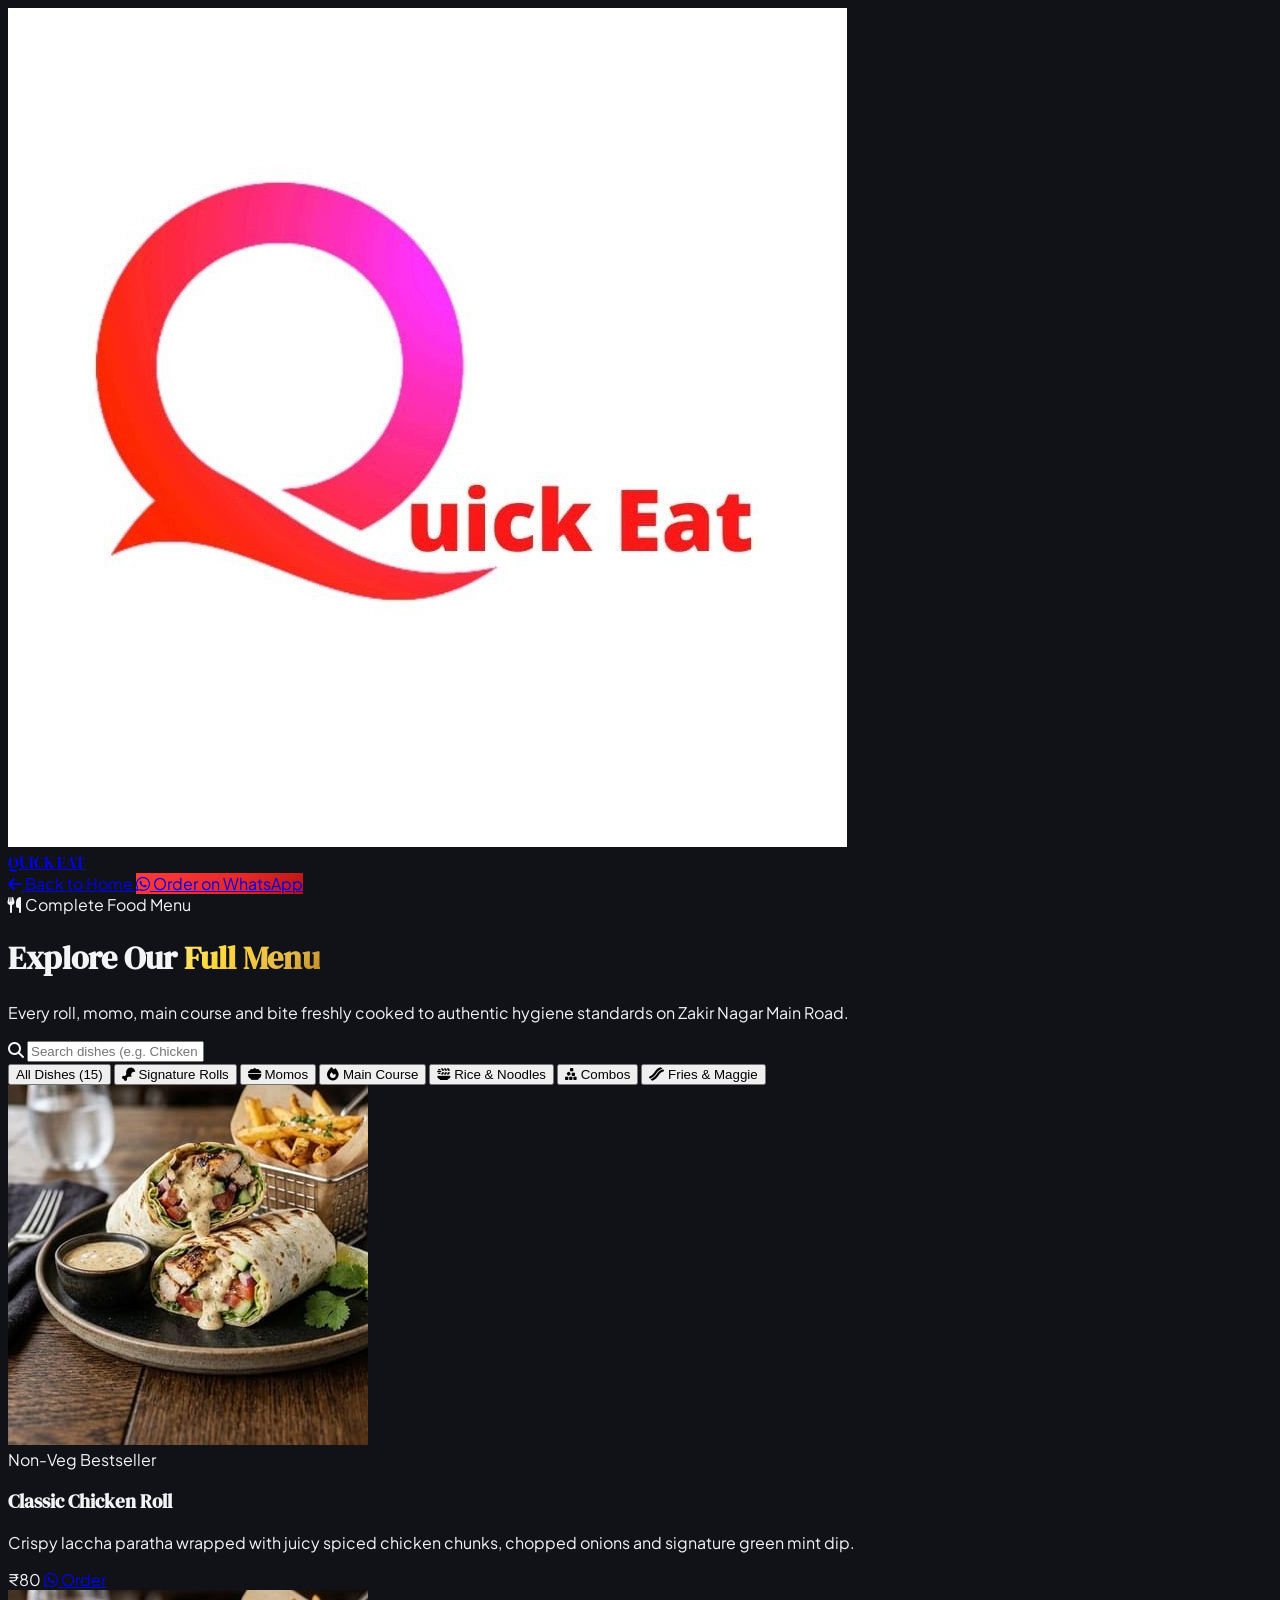
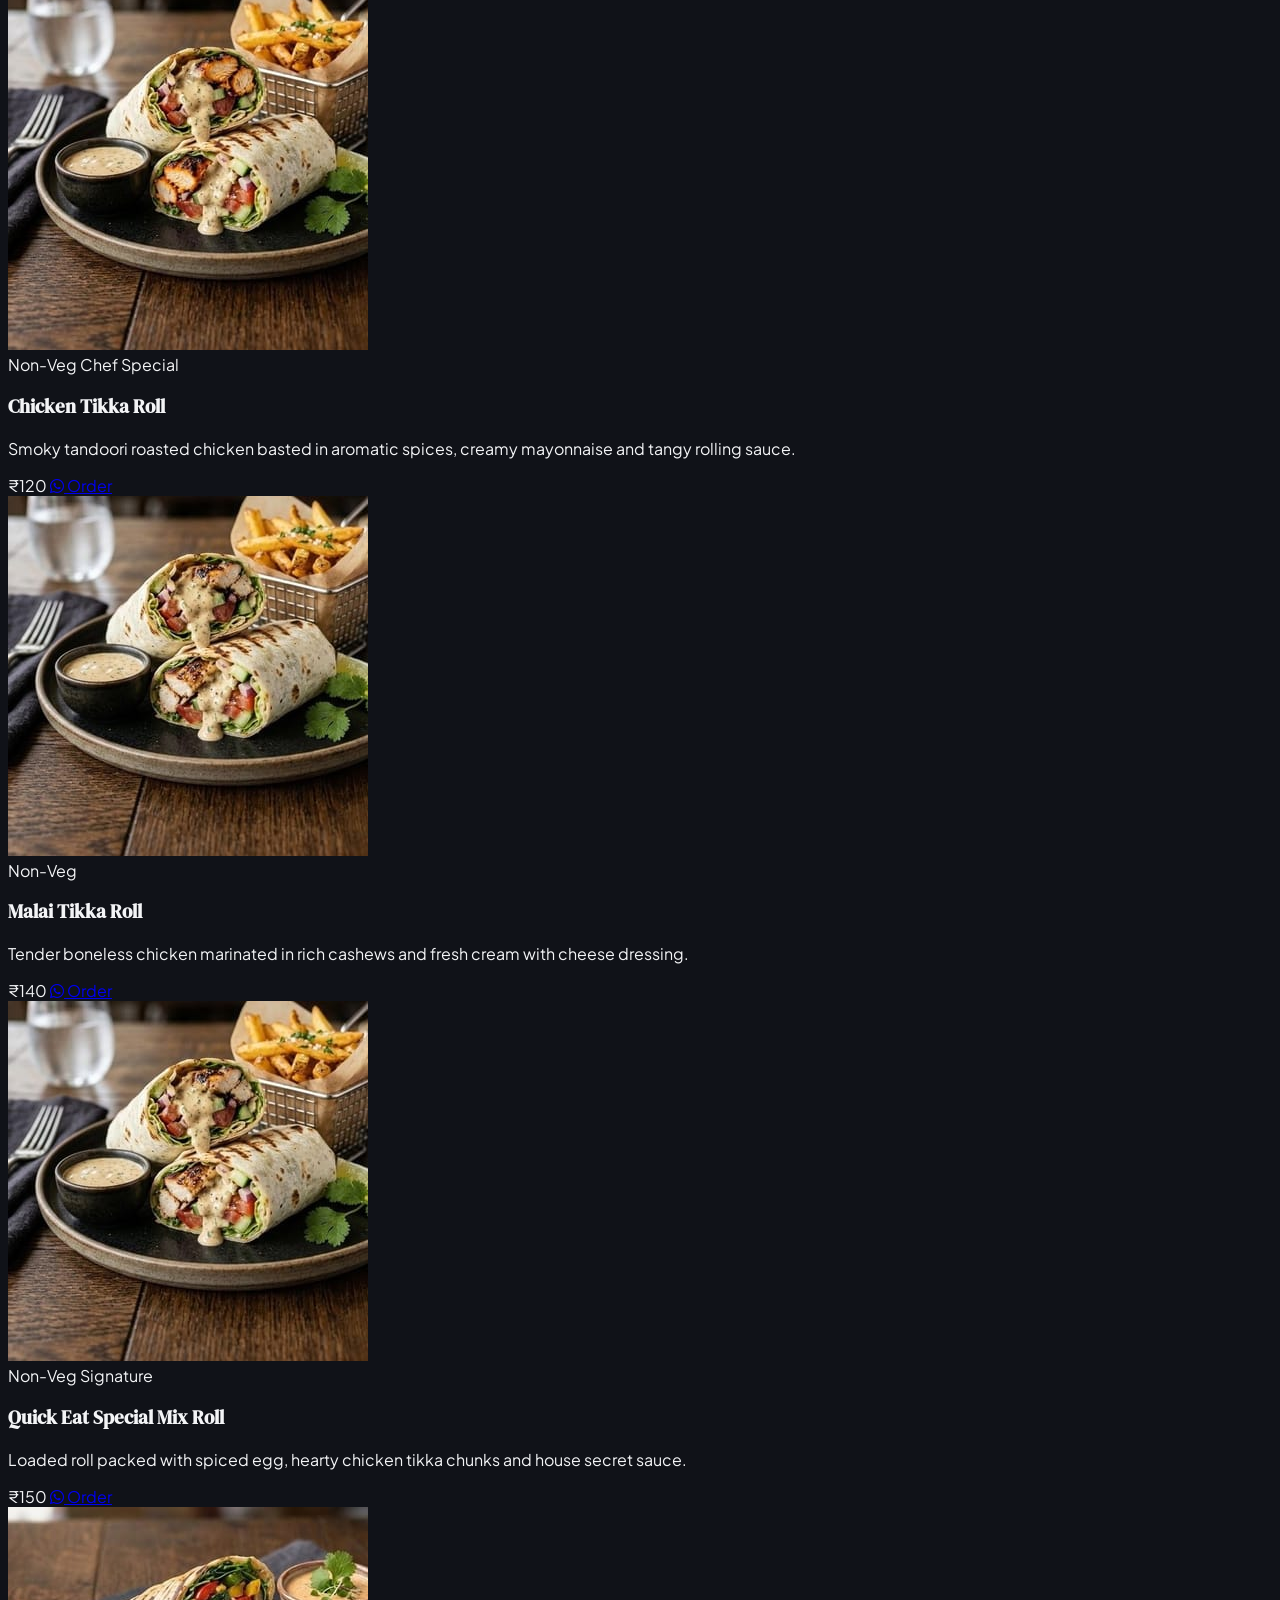
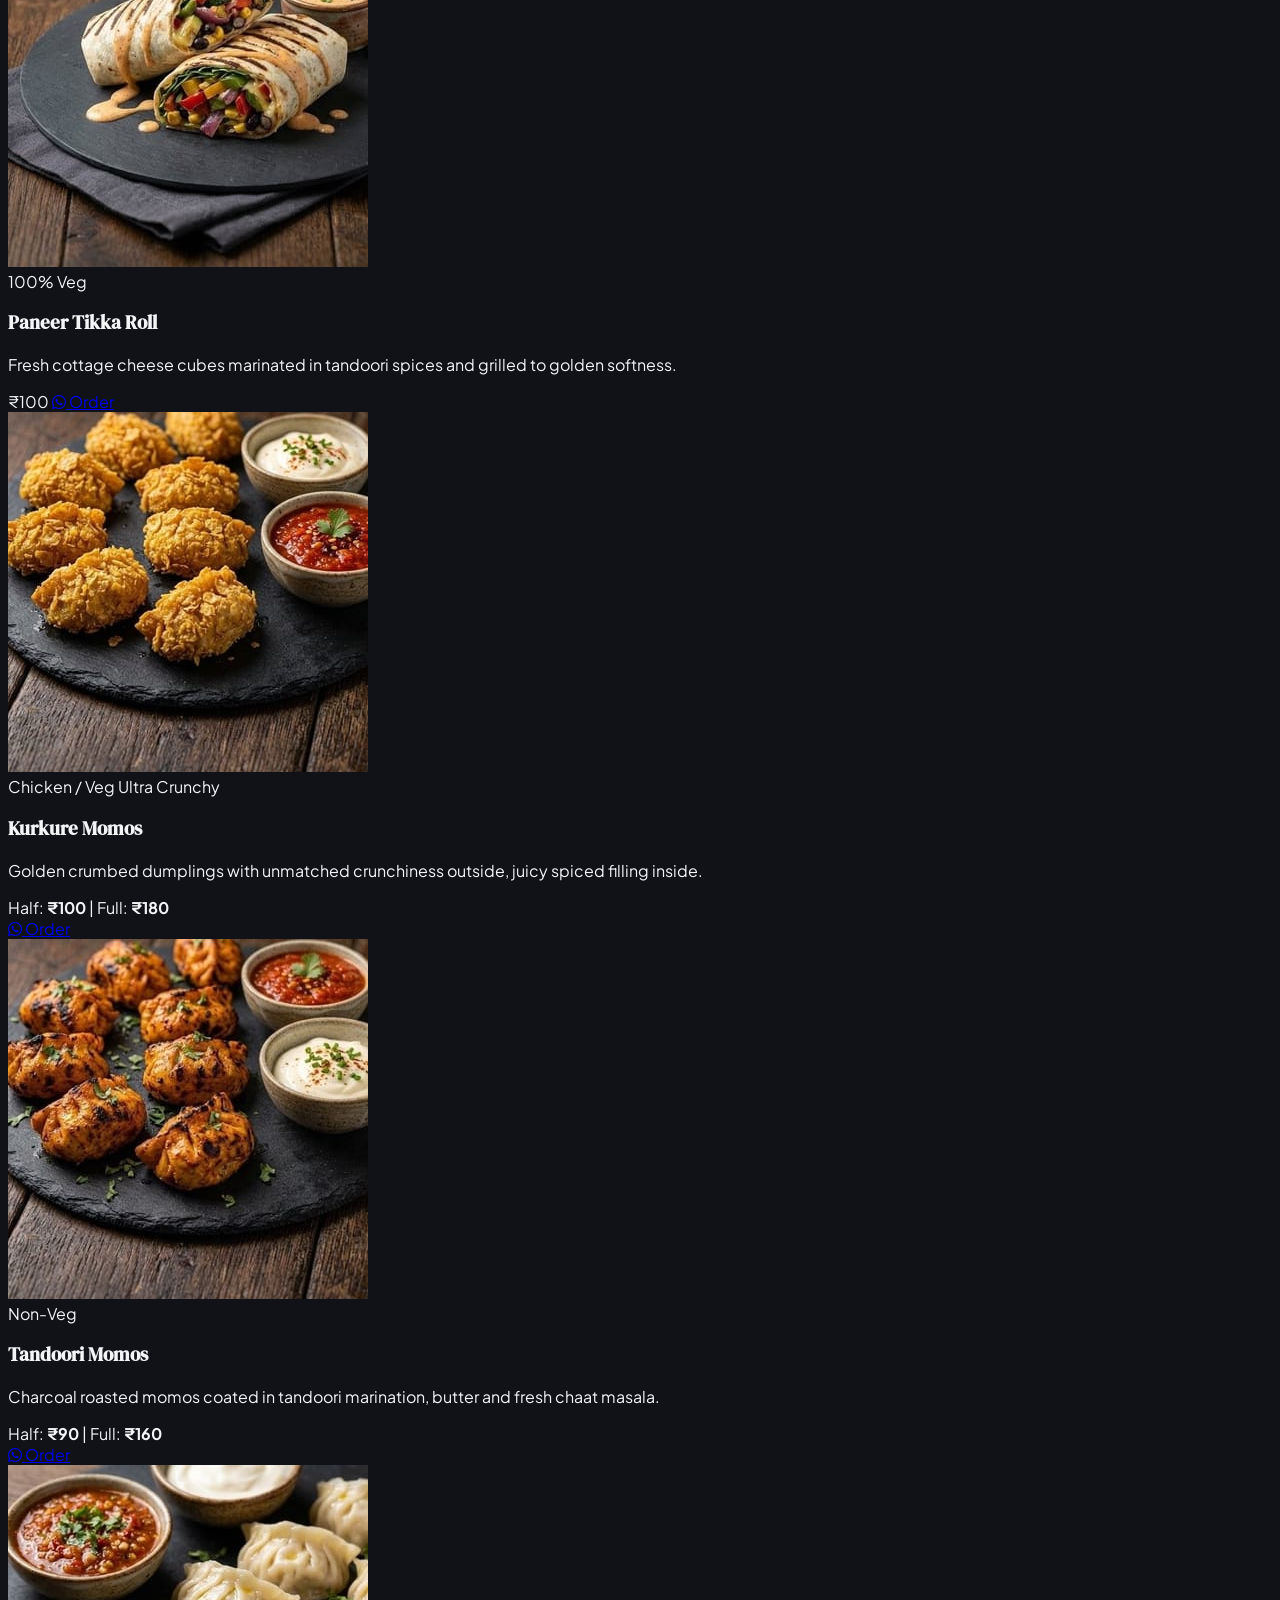
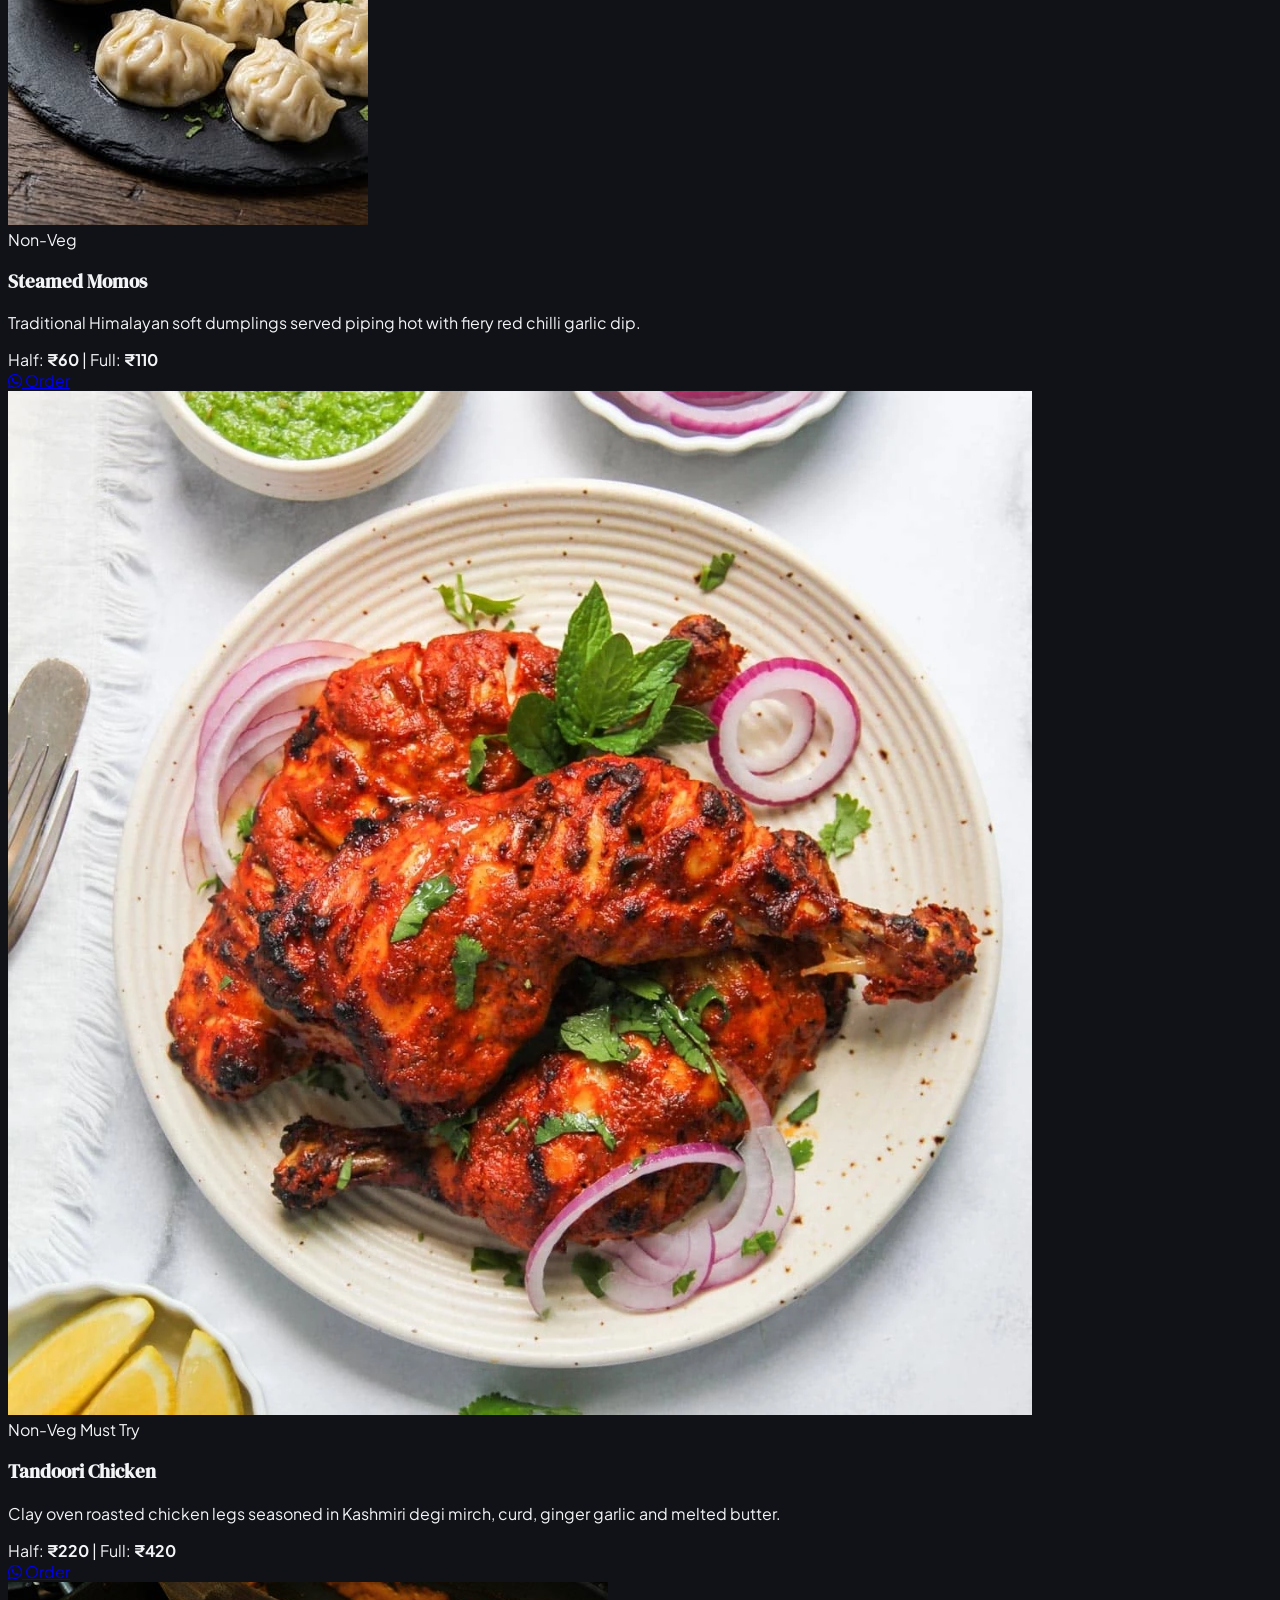
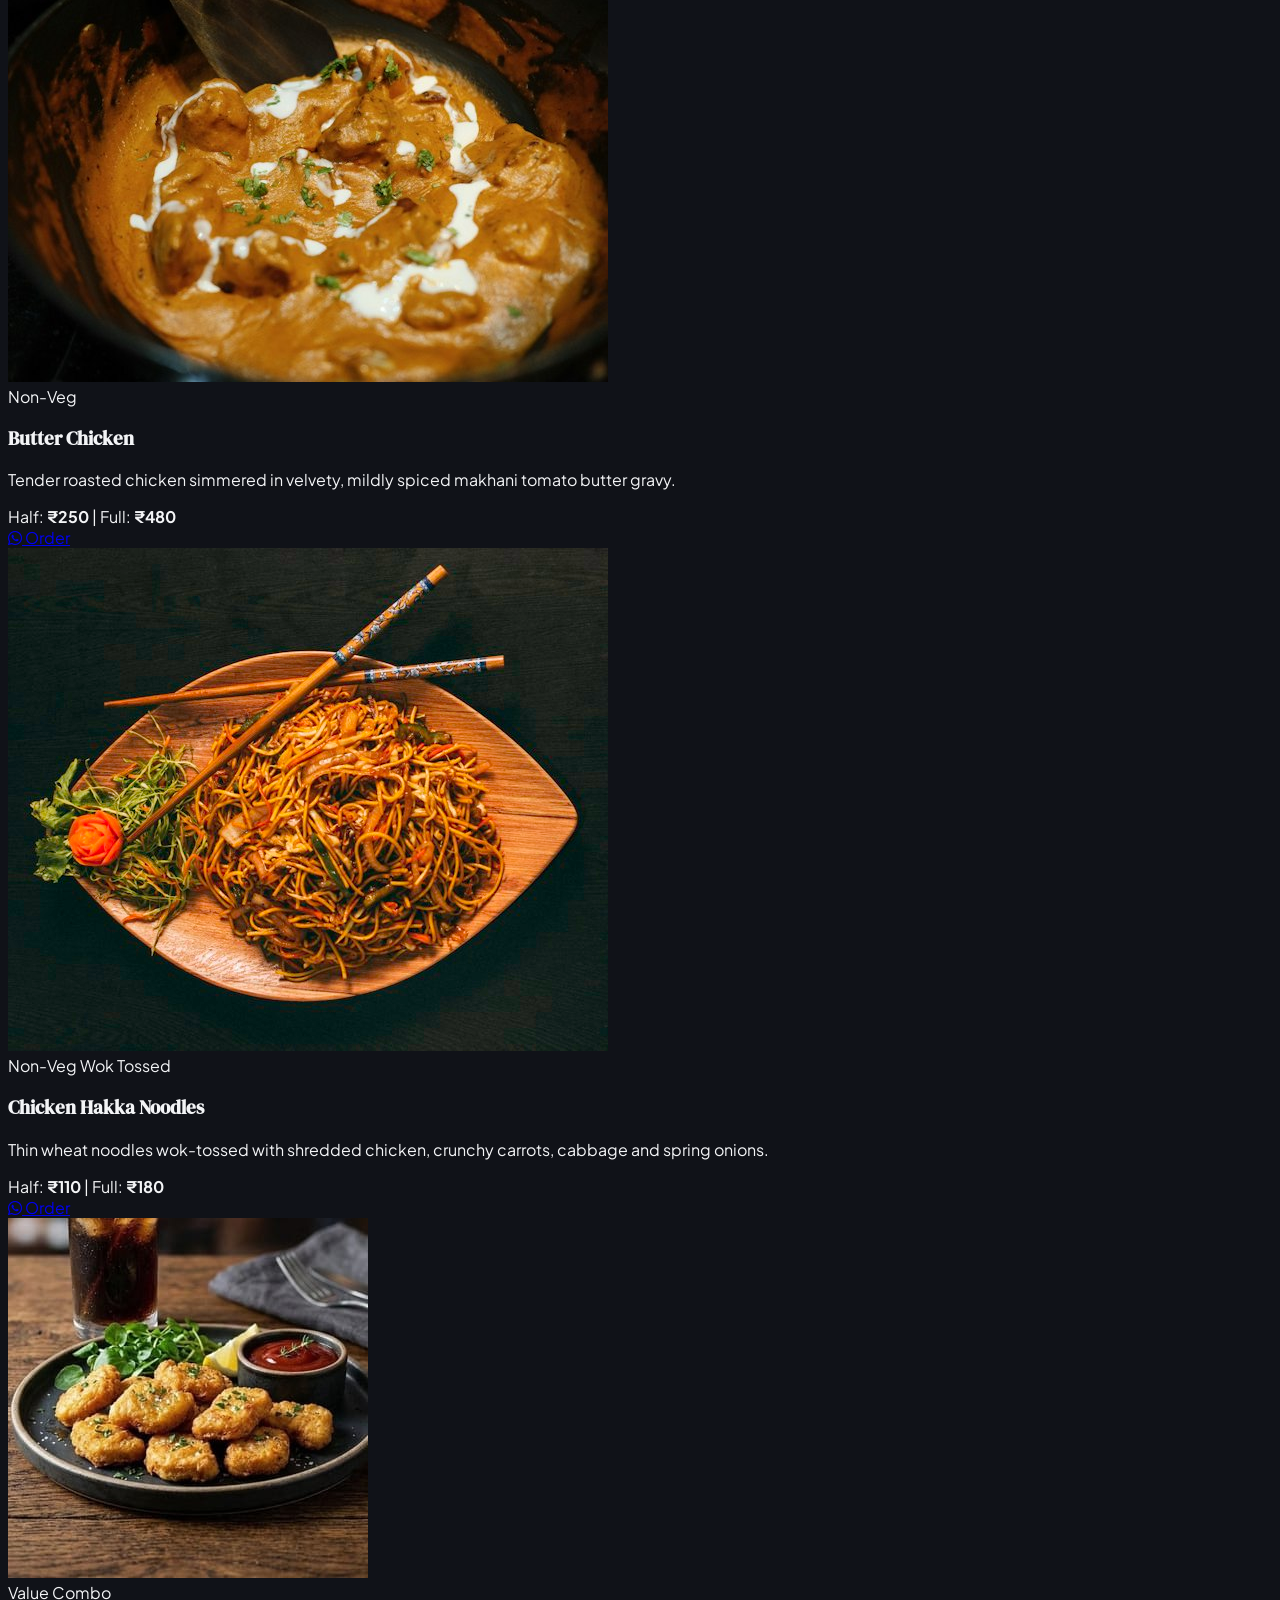
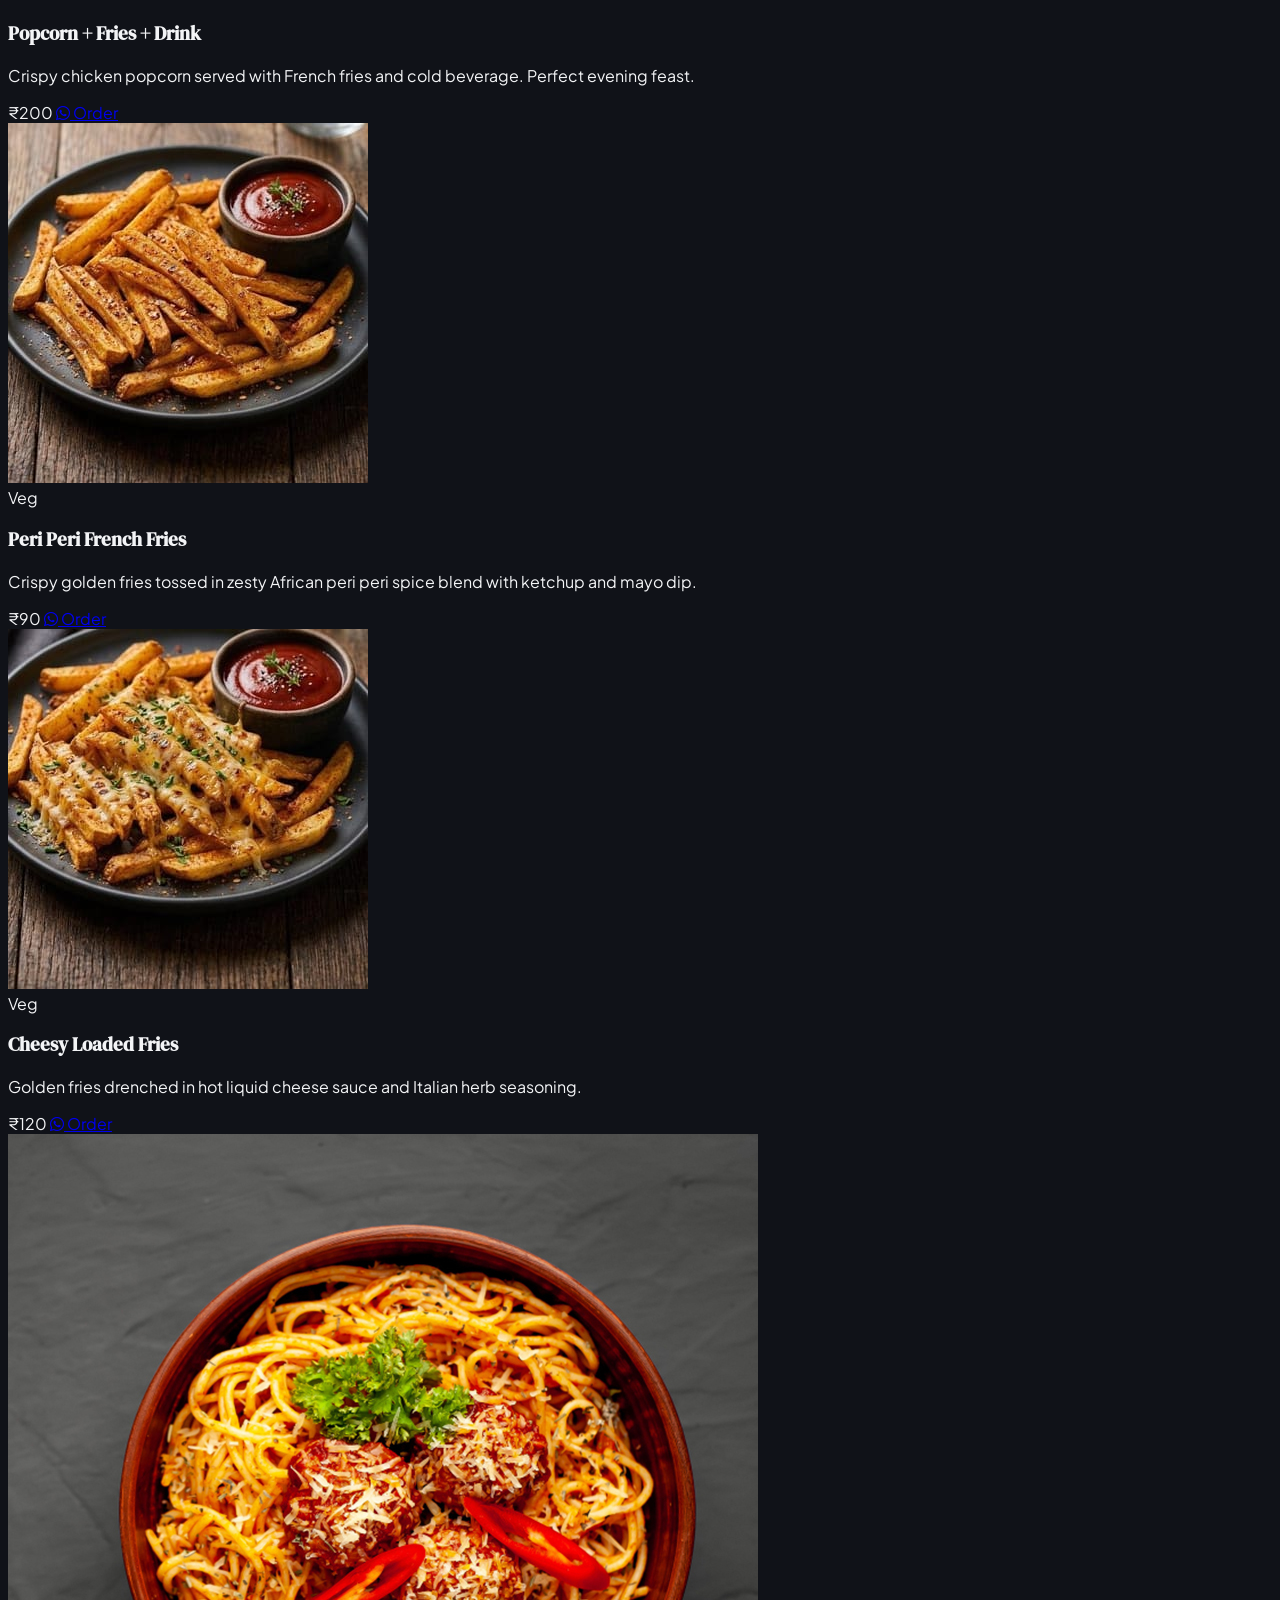
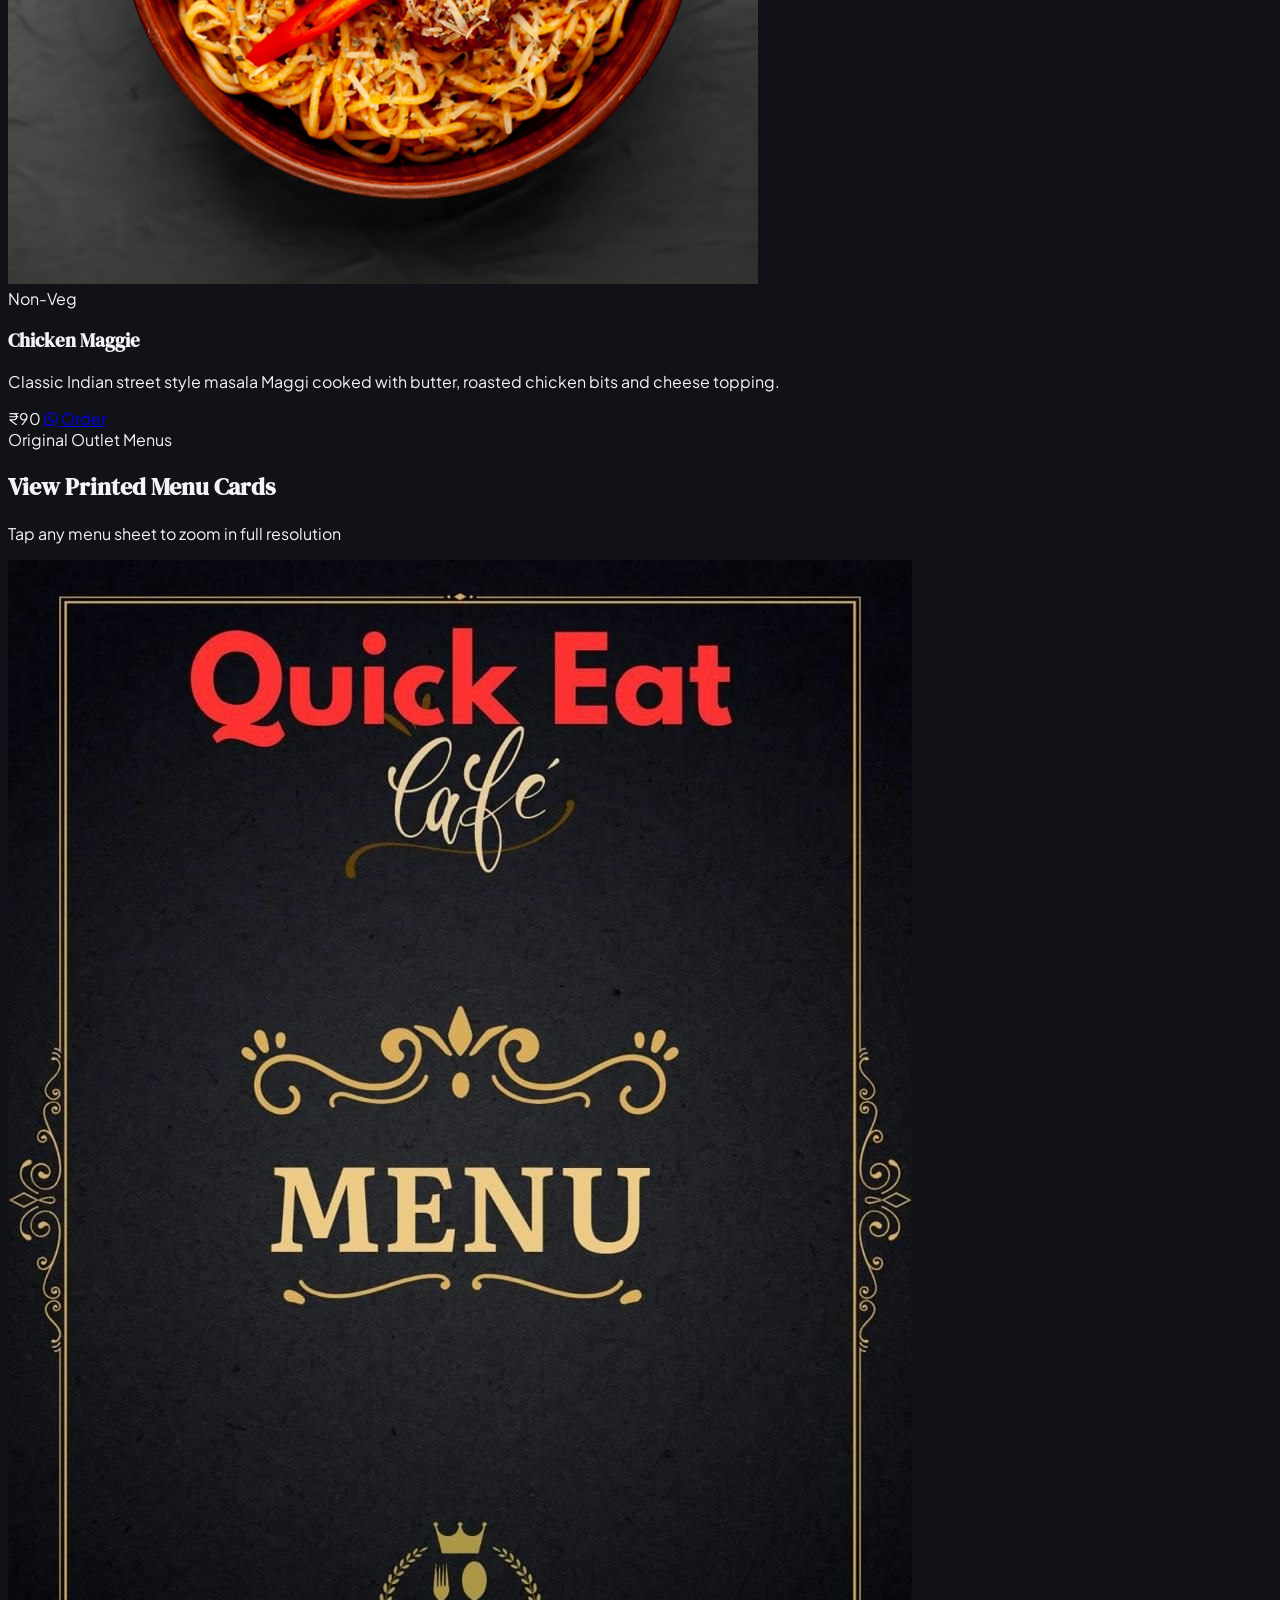
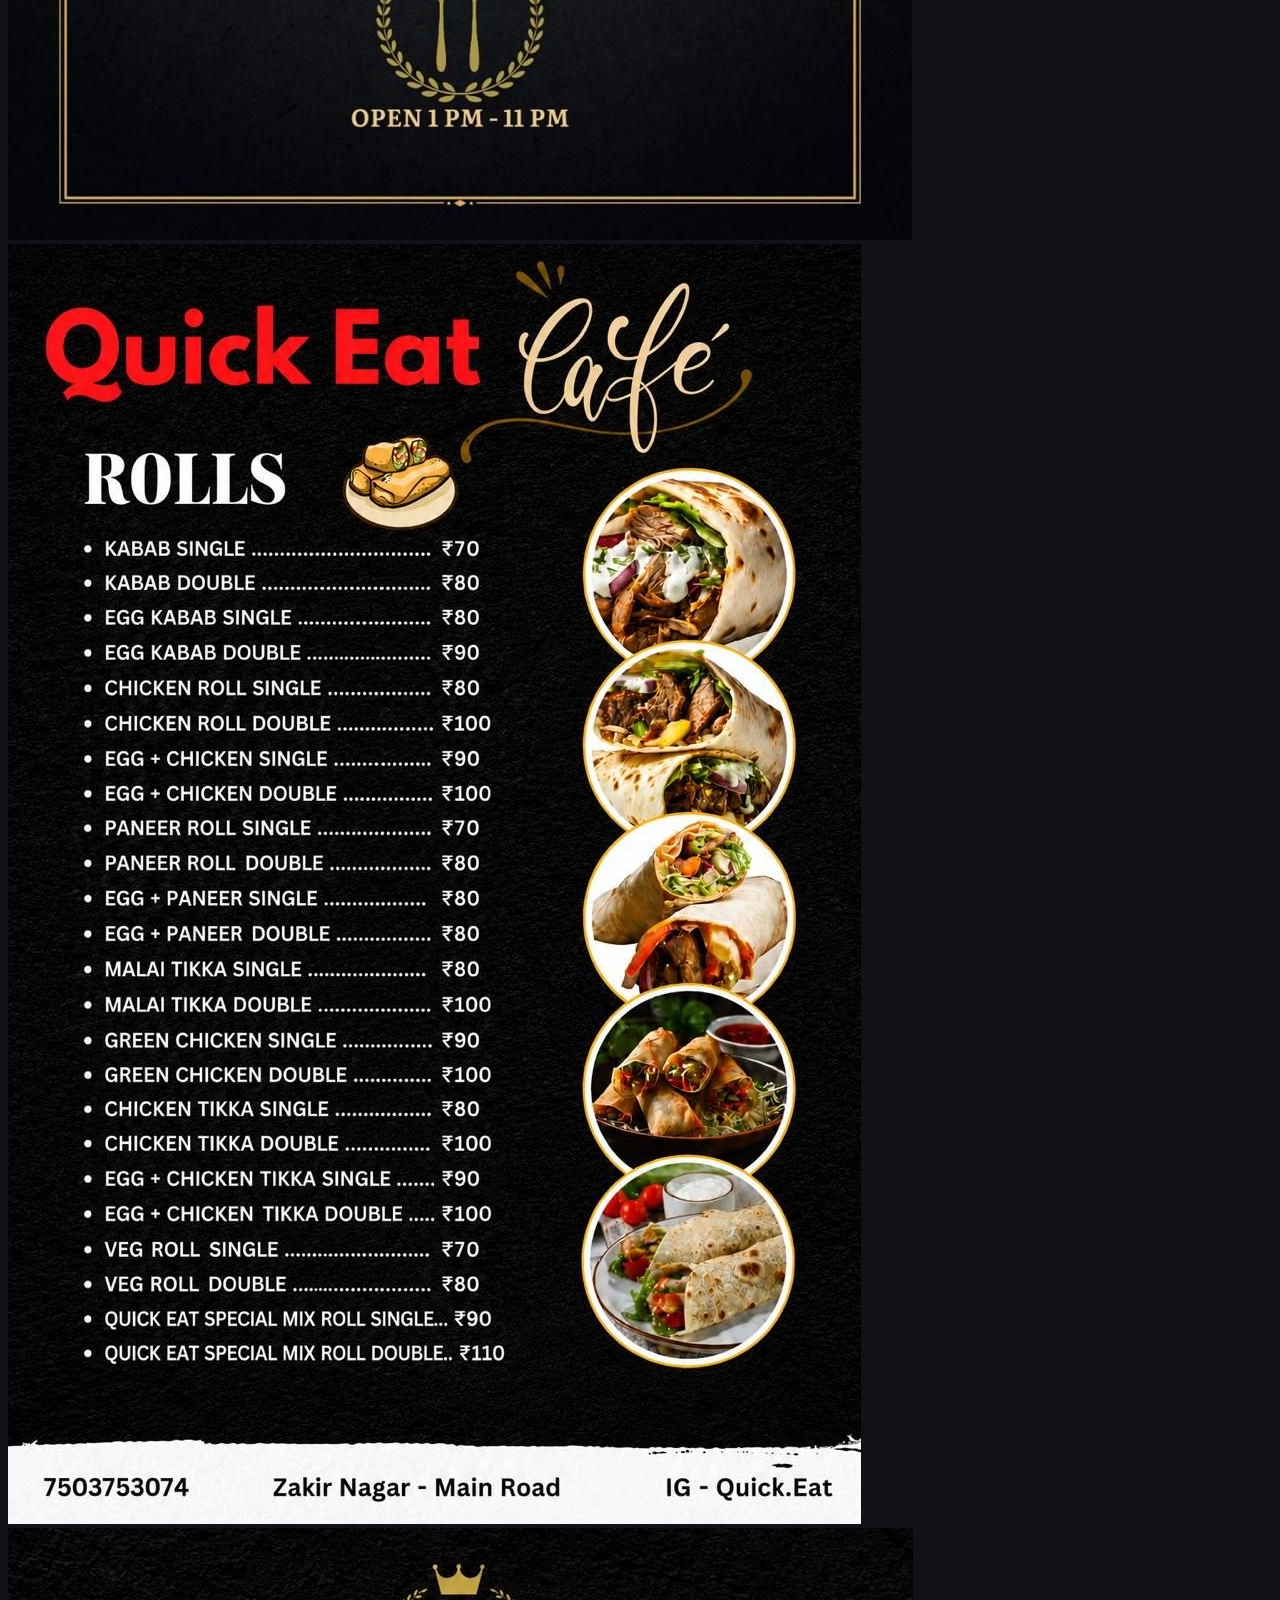
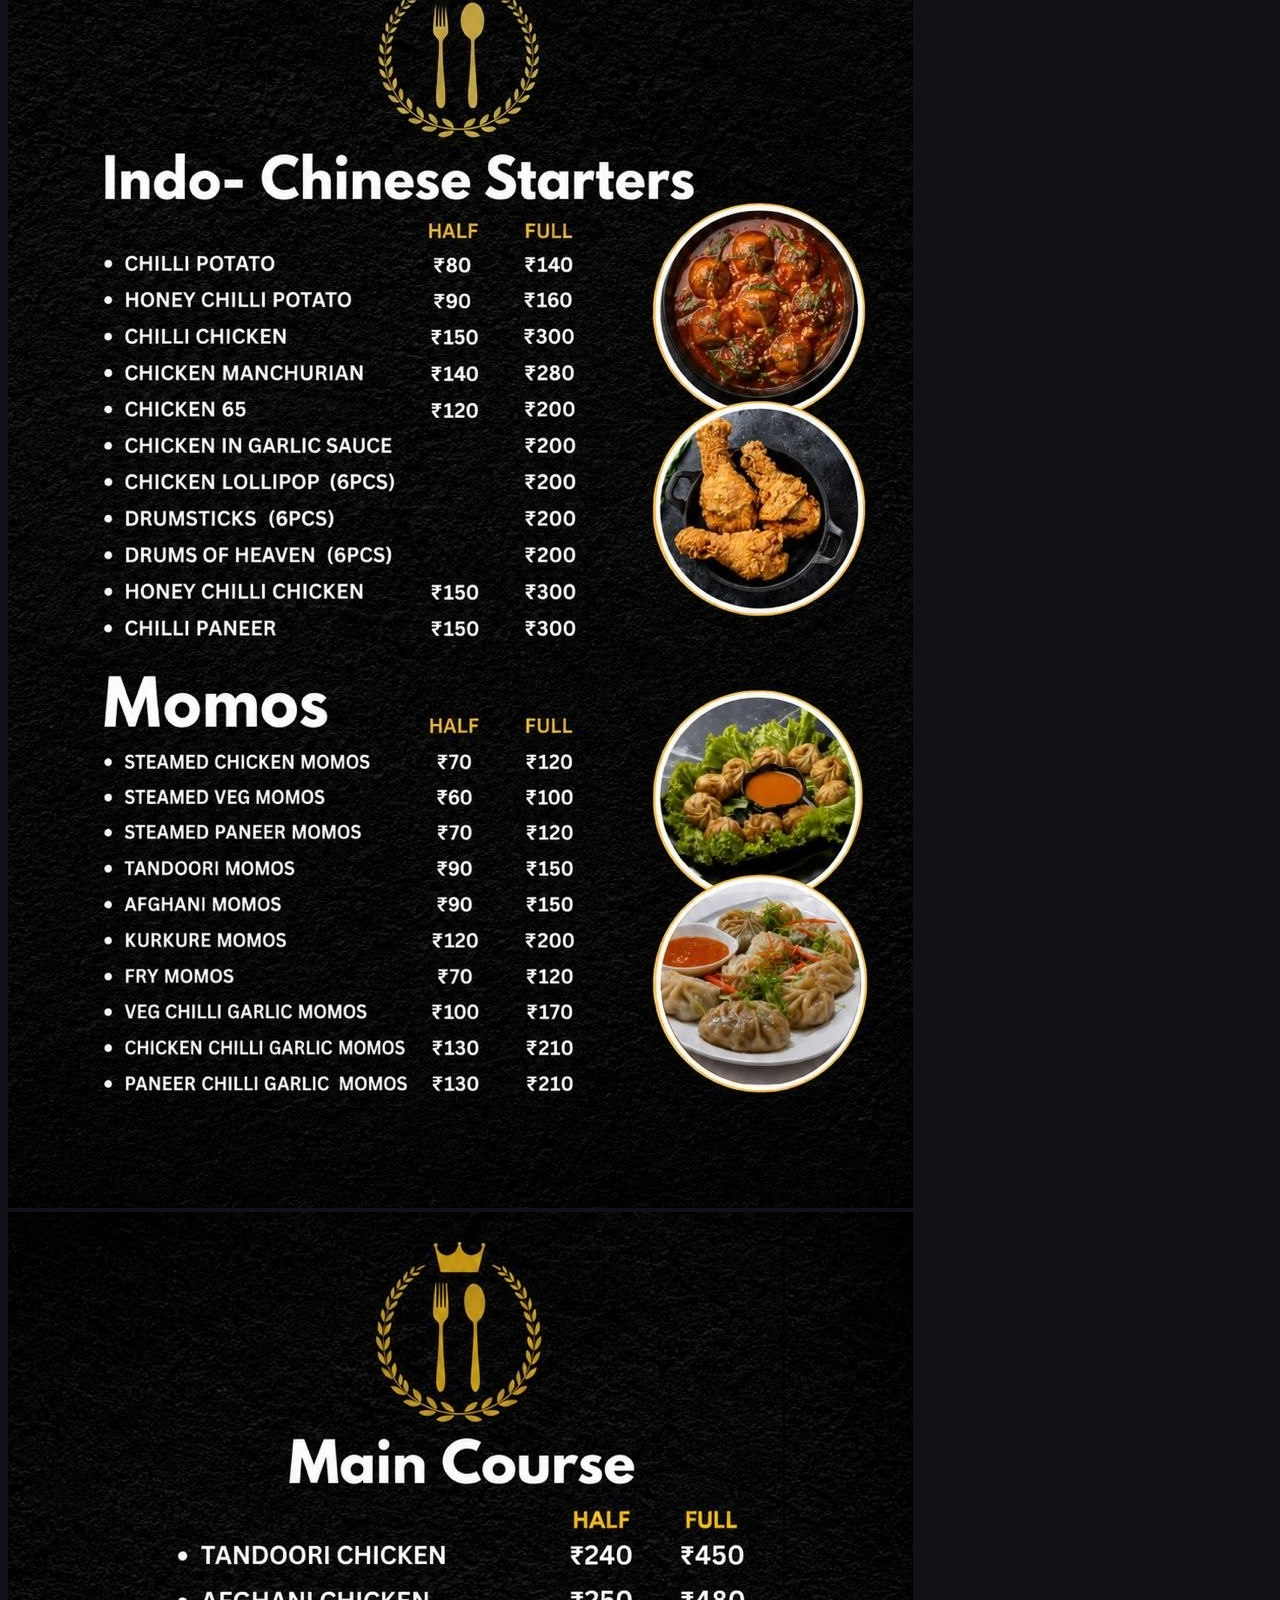
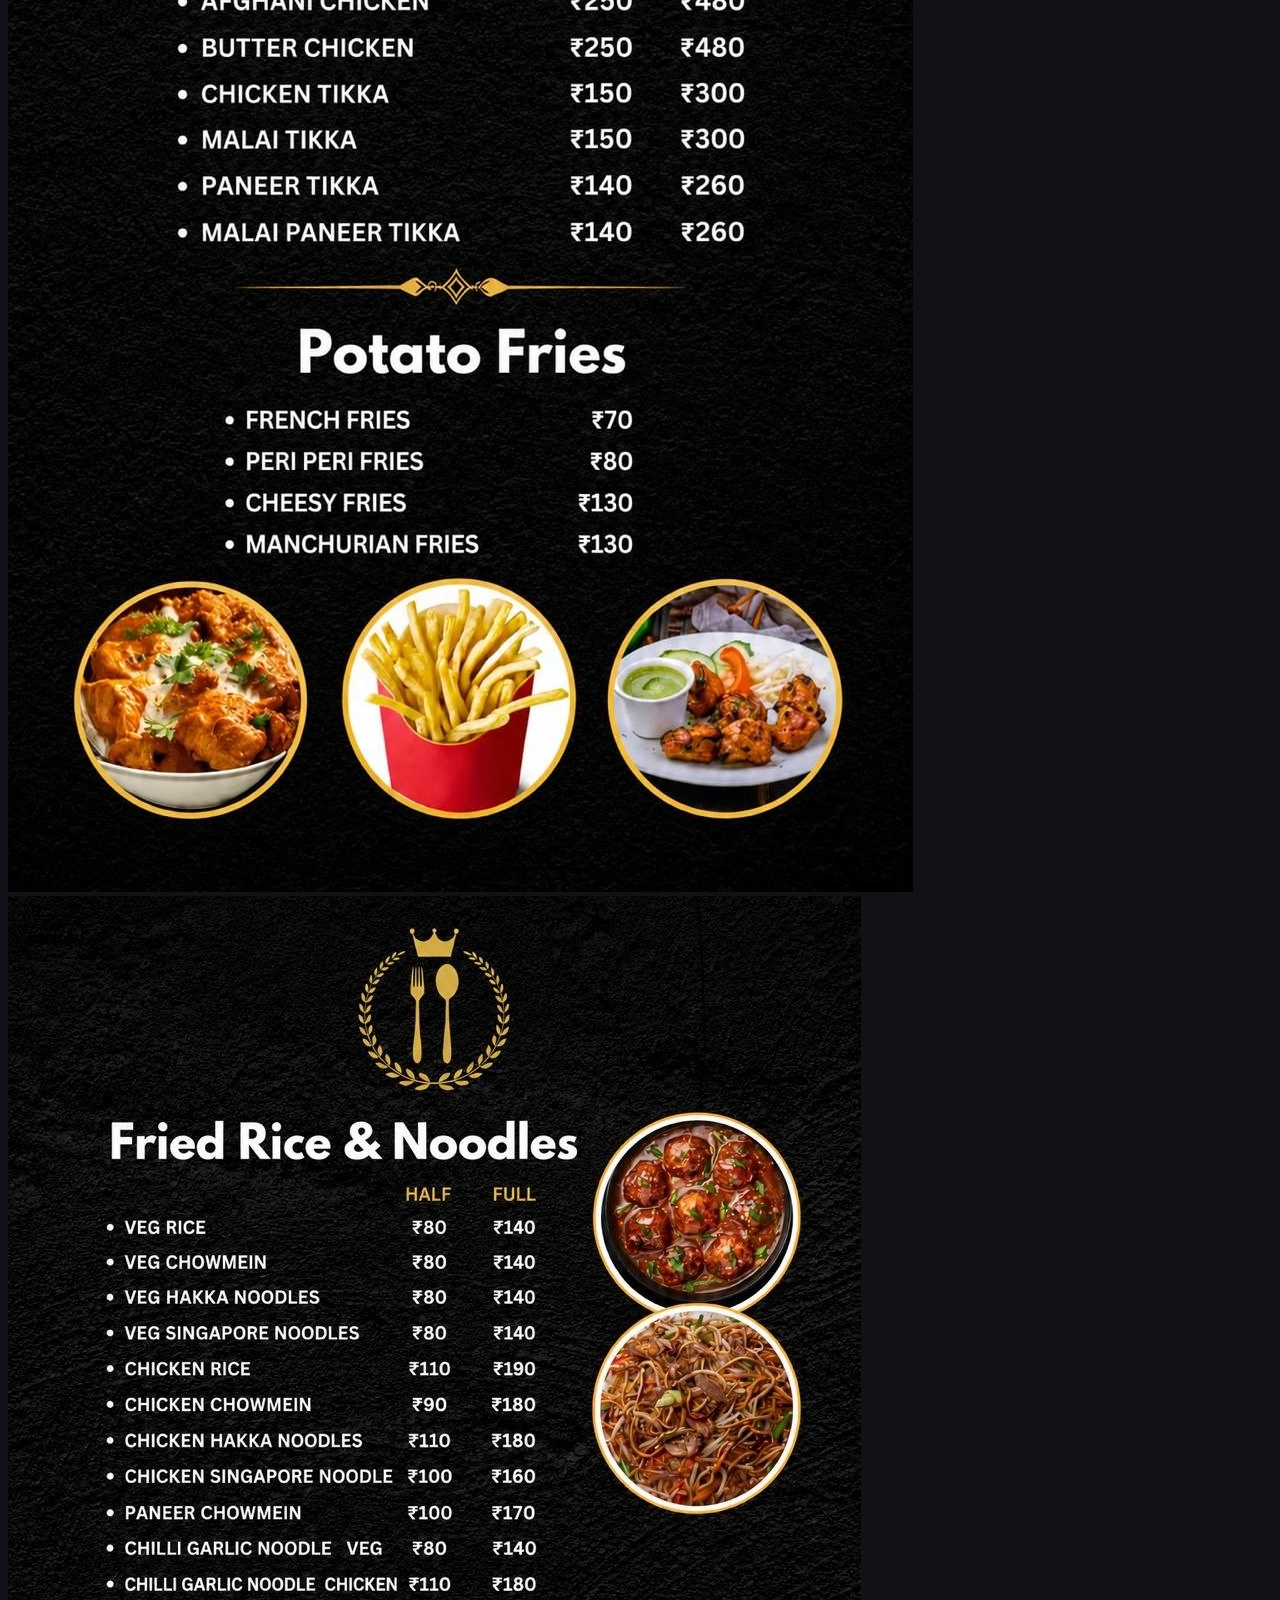
==== commit e8932bce: "Fix hamburger 3 lines, remove Zakir Nagar and cafe text around logo" ====
--- a/menu.html
+++ b/menu.html
@@ -111,7 +111,7 @@
             <img src="images/logo.png" alt="Quick Eat Logo" class="w-full h-full object-contain">
           </div>
           <span class="text-lg sm:text-xl font-heading font-bold text-foreground tracking-tight">
-            QUICK EAT <span class="font-script text-accent text-2xl lowercase">café</span>
+            QUICK EAT
           </span>
         </a>
 
@@ -121,7 +121,7 @@
             <i class="fa-solid fa-arrow-left text-accent text-xs"></i>
             <span>Back to Home</span>
           </a>
-          <a href="https://wa.me/917503753074?text=Hi%20Quick%20Eat%2C%20I%20want%20to%20order" target="_blank" rel="noopener noreferrer" class="hidden sm:inline-flex items-center gap-2 px-4 py-2 rounded-full red-gradient text-white text-xs sm:text-sm font-semibold shadow-lg shadow-primary/20 hover:opacity-90 transition-all">
+          <a href="https://api.whatsapp.com/send?phone=917503753074&text=Hi%20Quick%20Eat%2C%20I%20want%20to%20order" target="_blank" rel="noopener noreferrer" class="hidden sm:inline-flex items-center gap-2 px-4 py-2 rounded-full red-gradient text-white text-xs sm:text-sm font-semibold shadow-lg shadow-primary/20 hover:opacity-90 transition-all">
             <i class="fa-brands fa-whatsapp text-sm"></i>
             <span>Order on WhatsApp</span>
           </a>
@@ -199,7 +199,7 @@
           </div>
           <div class="px-4 py-3 bg-secondary/40 border-t border-border flex items-center justify-between">
             <span class="text-sm font-bold text-accent">₹80</span>
-            <a href="https://wa.me/917503753074?text=Hi%20Quick%20Eat%2C%20I%20want%20to%20order%20Classic%20Chicken%20Roll" target="_blank" class="px-3 py-1.5 rounded-lg bg-emerald-500/15 border border-emerald-500/30 text-emerald-400 hover:bg-emerald-500 hover:text-white transition-all text-xs font-semibold flex items-center gap-1.5">
+            <a href="https://api.whatsapp.com/send?phone=917503753074&text=Hi%20Quick%20Eat%2C%20I%20want%20to%20order%20Classic%20Chicken%20Roll" target="_blank" class="px-3 py-1.5 rounded-lg bg-emerald-500/15 border border-emerald-500/30 text-emerald-400 hover:bg-emerald-500 hover:text-white transition-all text-xs font-semibold flex items-center gap-1.5">
               <i class="fa-brands fa-whatsapp"></i> Order
             </a>
           </div>
@@ -222,7 +222,7 @@
           </div>
           <div class="px-4 py-3 bg-secondary/40 border-t border-border flex items-center justify-between">
             <span class="text-sm font-bold text-accent">₹120</span>
-            <a href="https://wa.me/917503753074?text=Hi%20Quick%20Eat%2C%20I%20want%20to%20order%20Chicken%20Tikka%20Roll" target="_blank" class="px-3 py-1.5 rounded-lg bg-emerald-500/15 border border-emerald-500/30 text-emerald-400 hover:bg-emerald-500 hover:text-white transition-all text-xs font-semibold flex items-center gap-1.5">
+            <a href="https://api.whatsapp.com/send?phone=917503753074&text=Hi%20Quick%20Eat%2C%20I%20want%20to%20order%20Chicken%20Tikka%20Roll" target="_blank" class="px-3 py-1.5 rounded-lg bg-emerald-500/15 border border-emerald-500/30 text-emerald-400 hover:bg-emerald-500 hover:text-white transition-all text-xs font-semibold flex items-center gap-1.5">
               <i class="fa-brands fa-whatsapp"></i> Order
             </a>
           </div>
@@ -244,7 +244,7 @@
           </div>
           <div class="px-4 py-3 bg-secondary/40 border-t border-border flex items-center justify-between">
             <span class="text-sm font-bold text-accent">₹140</span>
-            <a href="https://wa.me/917503753074?text=Hi%20Quick%20Eat%2C%20I%20want%20to%20order%20Malai%20Tikka%20Roll" target="_blank" class="px-3 py-1.5 rounded-lg bg-emerald-500/15 border border-emerald-500/30 text-emerald-400 hover:bg-emerald-500 hover:text-white transition-all text-xs font-semibold flex items-center gap-1.5">
+            <a href="https://api.whatsapp.com/send?phone=917503753074&text=Hi%20Quick%20Eat%2C%20I%20want%20to%20order%20Malai%20Tikka%20Roll" target="_blank" class="px-3 py-1.5 rounded-lg bg-emerald-500/15 border border-emerald-500/30 text-emerald-400 hover:bg-emerald-500 hover:text-white transition-all text-xs font-semibold flex items-center gap-1.5">
               <i class="fa-brands fa-whatsapp"></i> Order
             </a>
           </div>
@@ -267,7 +267,7 @@
           </div>
           <div class="px-4 py-3 bg-secondary/40 border-t border-border flex items-center justify-between">
             <span class="text-sm font-bold text-accent">₹150</span>
-            <a href="https://wa.me/917503753074?text=Hi%20Quick%20Eat%2C%20I%20want%20to%20order%20Special%20Mix%20Roll" target="_blank" class="px-3 py-1.5 rounded-lg bg-emerald-500/15 border border-emerald-500/30 text-emerald-400 hover:bg-emerald-500 hover:text-white transition-all text-xs font-semibold flex items-center gap-1.5">
+            <a href="https://api.whatsapp.com/send?phone=917503753074&text=Hi%20Quick%20Eat%2C%20I%20want%20to%20order%20Special%20Mix%20Roll" target="_blank" class="px-3 py-1.5 rounded-lg bg-emerald-500/15 border border-emerald-500/30 text-emerald-400 hover:bg-emerald-500 hover:text-white transition-all text-xs font-semibold flex items-center gap-1.5">
               <i class="fa-brands fa-whatsapp"></i> Order
             </a>
           </div>
@@ -289,7 +289,7 @@
           </div>
           <div class="px-4 py-3 bg-secondary/40 border-t border-border flex items-center justify-between">
             <span class="text-sm font-bold text-accent">₹100</span>
-            <a href="https://wa.me/917503753074?text=Hi%20Quick%20Eat%2C%20I%20want%20to%20order%20Paneer%20Tikka%20Roll" target="_blank" class="px-3 py-1.5 rounded-lg bg-emerald-500/15 border border-emerald-500/30 text-emerald-400 hover:bg-emerald-500 hover:text-white transition-all text-xs font-semibold flex items-center gap-1.5">
+            <a href="https://api.whatsapp.com/send?phone=917503753074&text=Hi%20Quick%20Eat%2C%20I%20want%20to%20order%20Paneer%20Tikka%20Roll" target="_blank" class="px-3 py-1.5 rounded-lg bg-emerald-500/15 border border-emerald-500/30 text-emerald-400 hover:bg-emerald-500 hover:text-white transition-all text-xs font-semibold flex items-center gap-1.5">
               <i class="fa-brands fa-whatsapp"></i> Order
             </a>
           </div>
@@ -315,7 +315,7 @@
               <span>Half: <strong class="text-foreground">₹100</strong></span> | 
               <span>Full: <strong class="text-accent font-bold">₹180</strong></span>
             </div>
-            <a href="https://wa.me/917503753074?text=Hi%20Quick%20Eat%2C%20I%20want%20to%20order%20Kurkure%20Momos" target="_blank" class="px-3 py-1.5 rounded-lg bg-emerald-500/15 border border-emerald-500/30 text-emerald-400 hover:bg-emerald-500 hover:text-white transition-all text-xs font-semibold flex items-center gap-1.5">
+            <a href="https://api.whatsapp.com/send?phone=917503753074&text=Hi%20Quick%20Eat%2C%20I%20want%20to%20order%20Kurkure%20Momos" target="_blank" class="px-3 py-1.5 rounded-lg bg-emerald-500/15 border border-emerald-500/30 text-emerald-400 hover:bg-emerald-500 hover:text-white transition-all text-xs font-semibold flex items-center gap-1.5">
               <i class="fa-brands fa-whatsapp"></i> Order
             </a>
           </div>
@@ -340,7 +340,7 @@
               <span>Half: <strong class="text-foreground">₹90</strong></span> | 
               <span>Full: <strong class="text-accent font-bold">₹160</strong></span>
             </div>
-            <a href="https://wa.me/917503753074?text=Hi%20Quick%20Eat%2C%20I%20want%20to%20order%20Tandoori%20Momos" target="_blank" class="px-3 py-1.5 rounded-lg bg-emerald-500/15 border border-emerald-500/30 text-emerald-400 hover:bg-emerald-500 hover:text-white transition-all text-xs font-semibold flex items-center gap-1.5">
+            <a href="https://api.whatsapp.com/send?phone=917503753074&text=Hi%20Quick%20Eat%2C%20I%20want%20to%20order%20Tandoori%20Momos" target="_blank" class="px-3 py-1.5 rounded-lg bg-emerald-500/15 border border-emerald-500/30 text-emerald-400 hover:bg-emerald-500 hover:text-white transition-all text-xs font-semibold flex items-center gap-1.5">
               <i class="fa-brands fa-whatsapp"></i> Order
             </a>
           </div>
@@ -365,7 +365,7 @@
               <span>Half: <strong class="text-foreground">₹60</strong></span> | 
               <span>Full: <strong class="text-accent font-bold">₹110</strong></span>
             </div>
-            <a href="https://wa.me/917503753074?text=Hi%20Quick%20Eat%2C%20I%20want%20to%20order%20Steamed%20Momos" target="_blank" class="px-3 py-1.5 rounded-lg bg-emerald-500/15 border border-emerald-500/30 text-emerald-400 hover:bg-emerald-500 hover:text-white transition-all text-xs font-semibold flex items-center gap-1.5">
+            <a href="https://api.whatsapp.com/send?phone=917503753074&text=Hi%20Quick%20Eat%2C%20I%20want%20to%20order%20Steamed%20Momos" target="_blank" class="px-3 py-1.5 rounded-lg bg-emerald-500/15 border border-emerald-500/30 text-emerald-400 hover:bg-emerald-500 hover:text-white transition-all text-xs font-semibold flex items-center gap-1.5">
               <i class="fa-brands fa-whatsapp"></i> Order
             </a>
           </div>
@@ -391,7 +391,7 @@
               <span>Half: <strong class="text-foreground">₹220</strong></span> | 
               <span>Full: <strong class="text-accent font-bold">₹420</strong></span>
             </div>
-            <a href="https://wa.me/917503753074?text=Hi%20Quick%20Eat%2C%20I%20want%20to%20order%20Tandoori%20Chicken" target="_blank" class="px-3 py-1.5 rounded-lg bg-emerald-500/15 border border-emerald-500/30 text-emerald-400 hover:bg-emerald-500 hover:text-white transition-all text-xs font-semibold flex items-center gap-1.5">
+            <a href="https://api.whatsapp.com/send?phone=917503753074&text=Hi%20Quick%20Eat%2C%20I%20want%20to%20order%20Tandoori%20Chicken" target="_blank" class="px-3 py-1.5 rounded-lg bg-emerald-500/15 border border-emerald-500/30 text-emerald-400 hover:bg-emerald-500 hover:text-white transition-all text-xs font-semibold flex items-center gap-1.5">
               <i class="fa-brands fa-whatsapp"></i> Order
             </a>
           </div>
@@ -416,7 +416,7 @@
               <span>Half: <strong class="text-foreground">₹250</strong></span> | 
               <span>Full: <strong class="text-accent font-bold">₹480</strong></span>
             </div>
-            <a href="https://wa.me/917503753074?text=Hi%20Quick%20Eat%2C%20I%20want%20to%20order%20Butter%20Chicken" target="_blank" class="px-3 py-1.5 rounded-lg bg-emerald-500/15 border border-emerald-500/30 text-emerald-400 hover:bg-emerald-500 hover:text-white transition-all text-xs font-semibold flex items-center gap-1.5">
+            <a href="https://api.whatsapp.com/send?phone=917503753074&text=Hi%20Quick%20Eat%2C%20I%20want%20to%20order%20Butter%20Chicken" target="_blank" class="px-3 py-1.5 rounded-lg bg-emerald-500/15 border border-emerald-500/30 text-emerald-400 hover:bg-emerald-500 hover:text-white transition-all text-xs font-semibold flex items-center gap-1.5">
               <i class="fa-brands fa-whatsapp"></i> Order
             </a>
           </div>
@@ -442,7 +442,7 @@
               <span>Half: <strong class="text-foreground">₹110</strong></span> | 
               <span>Full: <strong class="text-accent font-bold">₹180</strong></span>
             </div>
-            <a href="https://wa.me/917503753074?text=Hi%20Quick%20Eat%2C%20I%20want%20to%20order%20Chicken%20Hakka%20Noodles" target="_blank" class="px-3 py-1.5 rounded-lg bg-emerald-500/15 border border-emerald-500/30 text-emerald-400 hover:bg-emerald-500 hover:text-white transition-all text-xs font-semibold flex items-center gap-1.5">
+            <a href="https://api.whatsapp.com/send?phone=917503753074&text=Hi%20Quick%20Eat%2C%20I%20want%20to%20order%20Chicken%20Hakka%20Noodles" target="_blank" class="px-3 py-1.5 rounded-lg bg-emerald-500/15 border border-emerald-500/30 text-emerald-400 hover:bg-emerald-500 hover:text-white transition-all text-xs font-semibold flex items-center gap-1.5">
               <i class="fa-brands fa-whatsapp"></i> Order
             </a>
           </div>
@@ -464,7 +464,7 @@
           </div>
           <div class="px-4 py-3 bg-secondary/40 border-t border-border flex items-center justify-between">
             <span class="text-sm font-bold text-accent">₹200</span>
-            <a href="https://wa.me/917503753074?text=Hi%20Quick%20Eat%2C%20I%20want%20to%20order%20Combo%201%20Popcorn%20Fries" target="_blank" class="px-3 py-1.5 rounded-lg bg-emerald-500/15 border border-emerald-500/30 text-emerald-400 hover:bg-emerald-500 hover:text-white transition-all text-xs font-semibold flex items-center gap-1.5">
+            <a href="https://api.whatsapp.com/send?phone=917503753074&text=Hi%20Quick%20Eat%2C%20I%20want%20to%20order%20Combo%201%20Popcorn%20Fries" target="_blank" class="px-3 py-1.5 rounded-lg bg-emerald-500/15 border border-emerald-500/30 text-emerald-400 hover:bg-emerald-500 hover:text-white transition-all text-xs font-semibold flex items-center gap-1.5">
               <i class="fa-brands fa-whatsapp"></i> Order
             </a>
           </div>
@@ -486,7 +486,7 @@
           </div>
           <div class="px-4 py-3 bg-secondary/40 border-t border-border flex items-center justify-between">
             <span class="text-sm font-bold text-accent">₹90</span>
-            <a href="https://wa.me/917503753074?text=Hi%20Quick%20Eat%2C%20I%20want%20to%20order%20Peri%20Peri%20Fries" target="_blank" class="px-3 py-1.5 rounded-lg bg-emerald-500/15 border border-emerald-500/30 text-emerald-400 hover:bg-emerald-500 hover:text-white transition-all text-xs font-semibold flex items-center gap-1.5">
+            <a href="https://api.whatsapp.com/send?phone=917503753074&text=Hi%20Quick%20Eat%2C%20I%20want%20to%20order%20Peri%20Peri%20Fries" target="_blank" class="px-3 py-1.5 rounded-lg bg-emerald-500/15 border border-emerald-500/30 text-emerald-400 hover:bg-emerald-500 hover:text-white transition-all text-xs font-semibold flex items-center gap-1.5">
               <i class="fa-brands fa-whatsapp"></i> Order
             </a>
           </div>
@@ -508,7 +508,7 @@
           </div>
           <div class="px-4 py-3 bg-secondary/40 border-t border-border flex items-center justify-between">
             <span class="text-sm font-bold text-accent">₹120</span>
-            <a href="https://wa.me/917503753074?text=Hi%20Quick%20Eat%2C%20I%20want%20to%20order%20Cheesy%20Fries" target="_blank" class="px-3 py-1.5 rounded-lg bg-emerald-500/15 border border-emerald-500/30 text-emerald-400 hover:bg-emerald-500 hover:text-white transition-all text-xs font-semibold flex items-center gap-1.5">
+            <a href="https://api.whatsapp.com/send?phone=917503753074&text=Hi%20Quick%20Eat%2C%20I%20want%20to%20order%20Cheesy%20Fries" target="_blank" class="px-3 py-1.5 rounded-lg bg-emerald-500/15 border border-emerald-500/30 text-emerald-400 hover:bg-emerald-500 hover:text-white transition-all text-xs font-semibold flex items-center gap-1.5">
               <i class="fa-brands fa-whatsapp"></i> Order
             </a>
           </div>
@@ -530,7 +530,7 @@
           </div>
           <div class="px-4 py-3 bg-secondary/40 border-t border-border flex items-center justify-between">
             <span class="text-sm font-bold text-accent">₹90</span>
-            <a href="https://wa.me/917503753074?text=Hi%20Quick%20Eat%2C%20I%20want%20to%20order%20Chicken%20Maggie" target="_blank" class="px-3 py-1.5 rounded-lg bg-emerald-500/15 border border-emerald-500/30 text-emerald-400 hover:bg-emerald-500 hover:text-white transition-all text-xs font-semibold flex items-center gap-1.5">
+            <a href="https://api.whatsapp.com/send?phone=917503753074&text=Hi%20Quick%20Eat%2C%20I%20want%20to%20order%20Chicken%20Maggie" target="_blank" class="px-3 py-1.5 rounded-lg bg-emerald-500/15 border border-emerald-500/30 text-emerald-400 hover:bg-emerald-500 hover:text-white transition-all text-xs font-semibold flex items-center gap-1.5">
               <i class="fa-brands fa-whatsapp"></i> Order
             </a>
           </div>
@@ -588,7 +588,7 @@
     <div class="container mx-auto px-4">
       <p class="text-foreground font-semibold mb-1">Quick Eat Café — Zakir Nagar Main Road, Okhla, New Delhi</p>
       <p class="mb-4">Call: +91 7503753074 • Open 1:00 PM – 1:00 AM Daily</p>
-      <a href="https://wa.me/917503753074?text=Hi%20Quick%20Eat%2C%20I%20want%20to%20order" target="_blank" class="inline-flex items-center gap-2 px-4 py-2 rounded-full red-gradient text-white text-xs font-bold shadow-md">
+      <a href="https://api.whatsapp.com/send?phone=917503753074&text=Hi%20Quick%20Eat%2C%20I%20want%20to%20order" target="_blank" class="inline-flex items-center gap-2 px-4 py-2 rounded-full red-gradient text-white text-xs font-bold shadow-md">
         <i class="fa-brands fa-whatsapp text-sm"></i> Order via WhatsApp
       </a>
     </div>
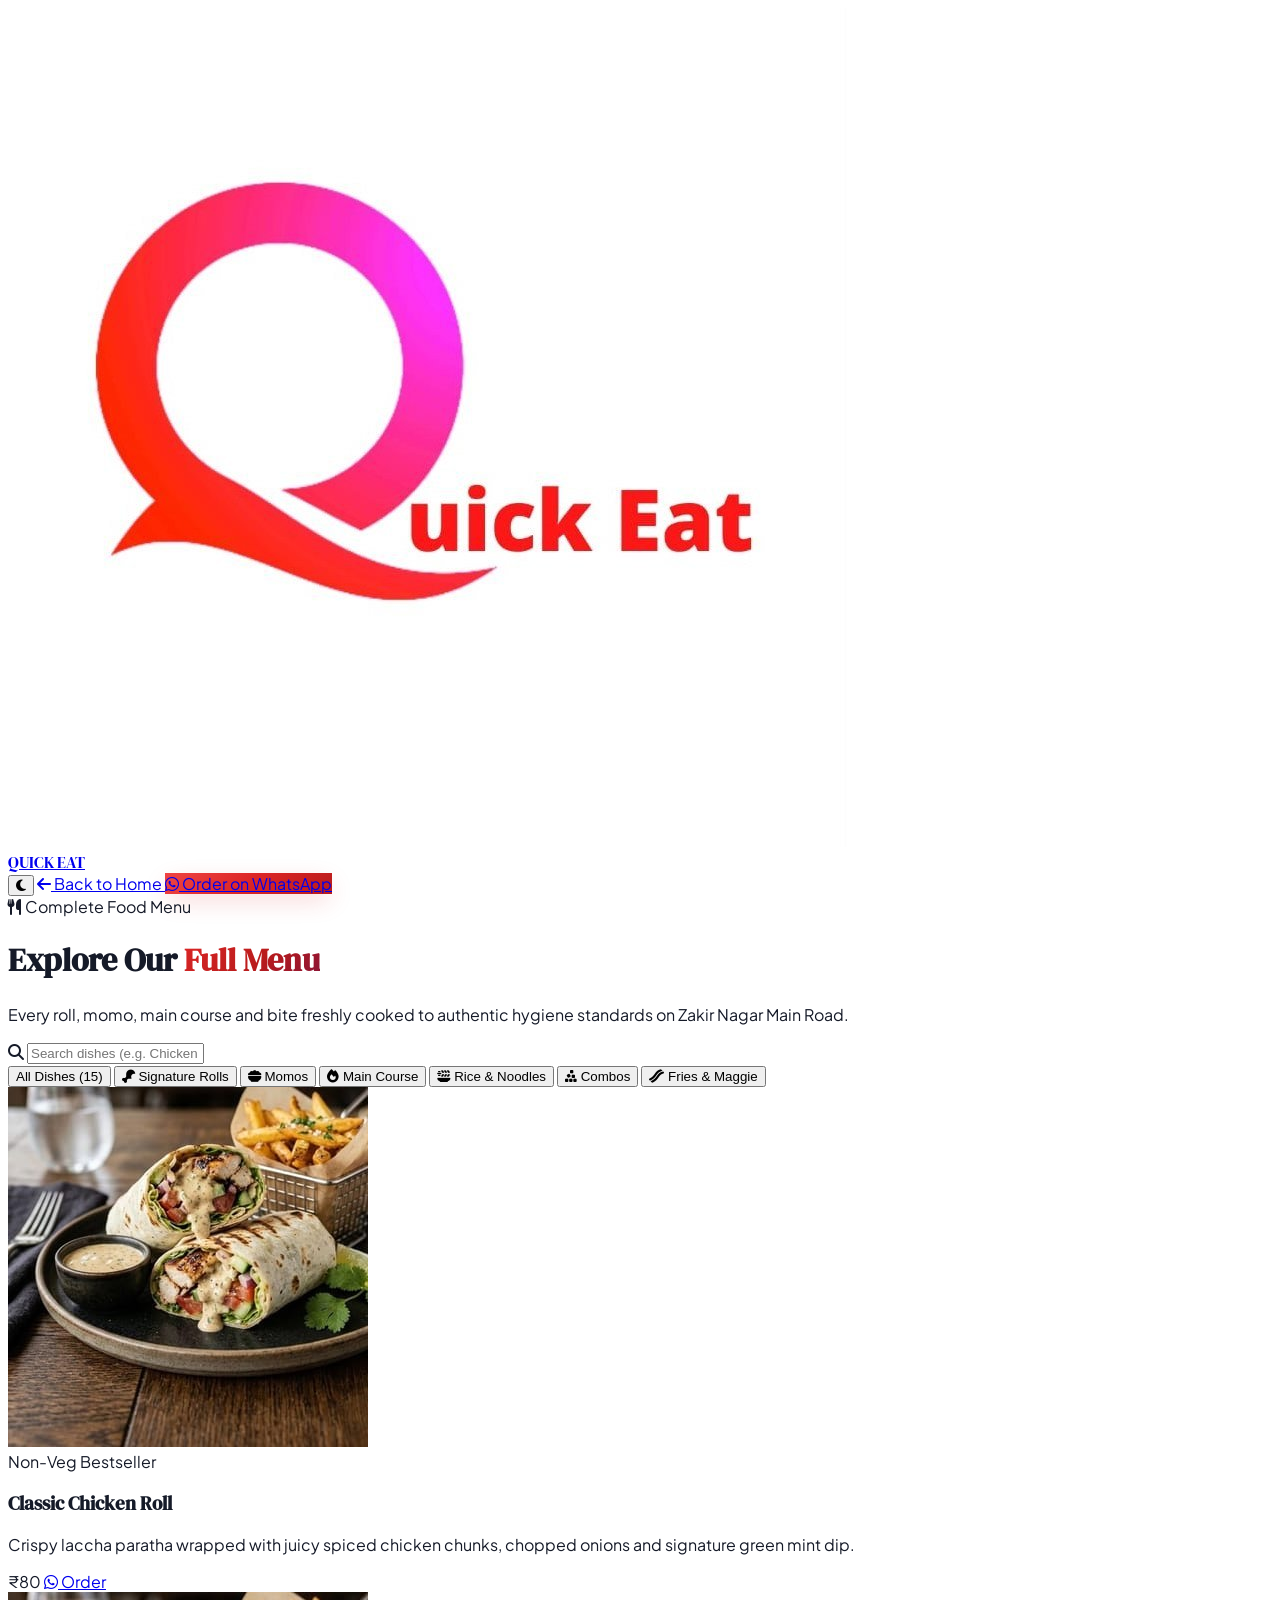
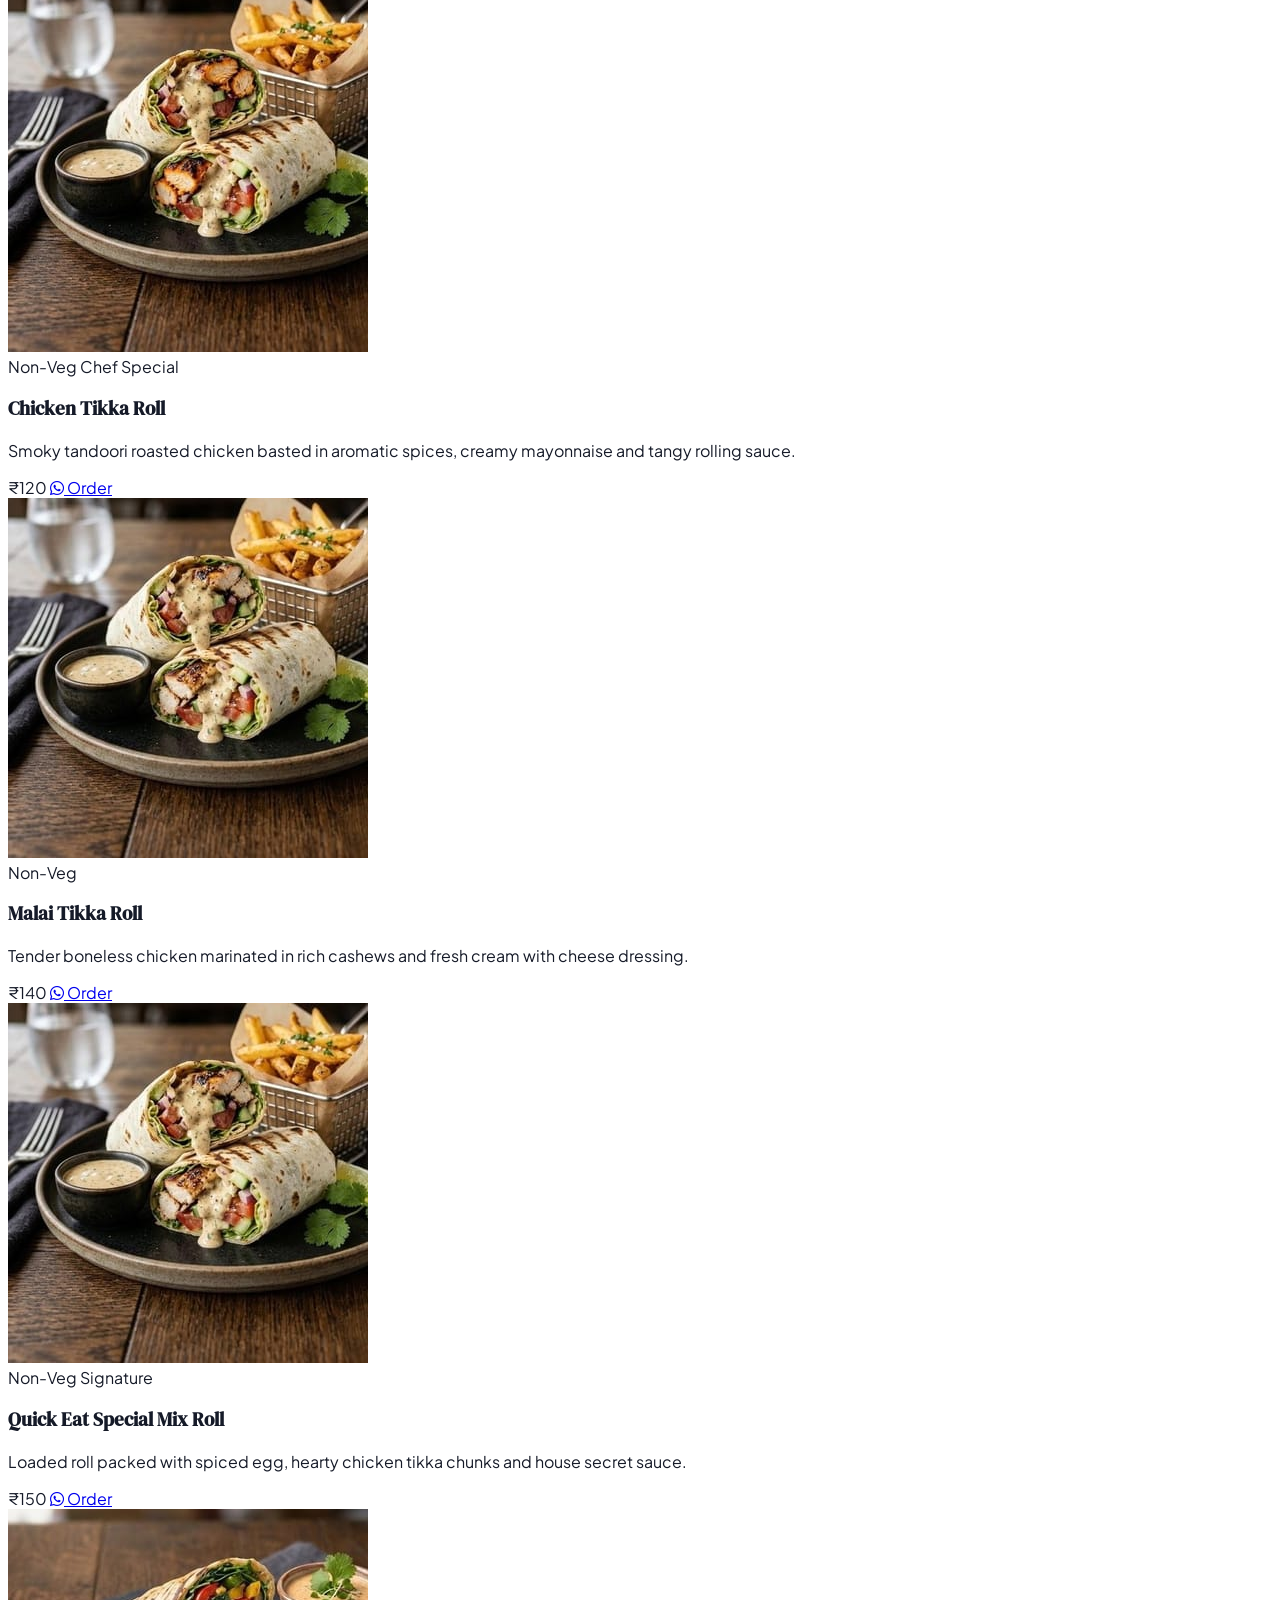
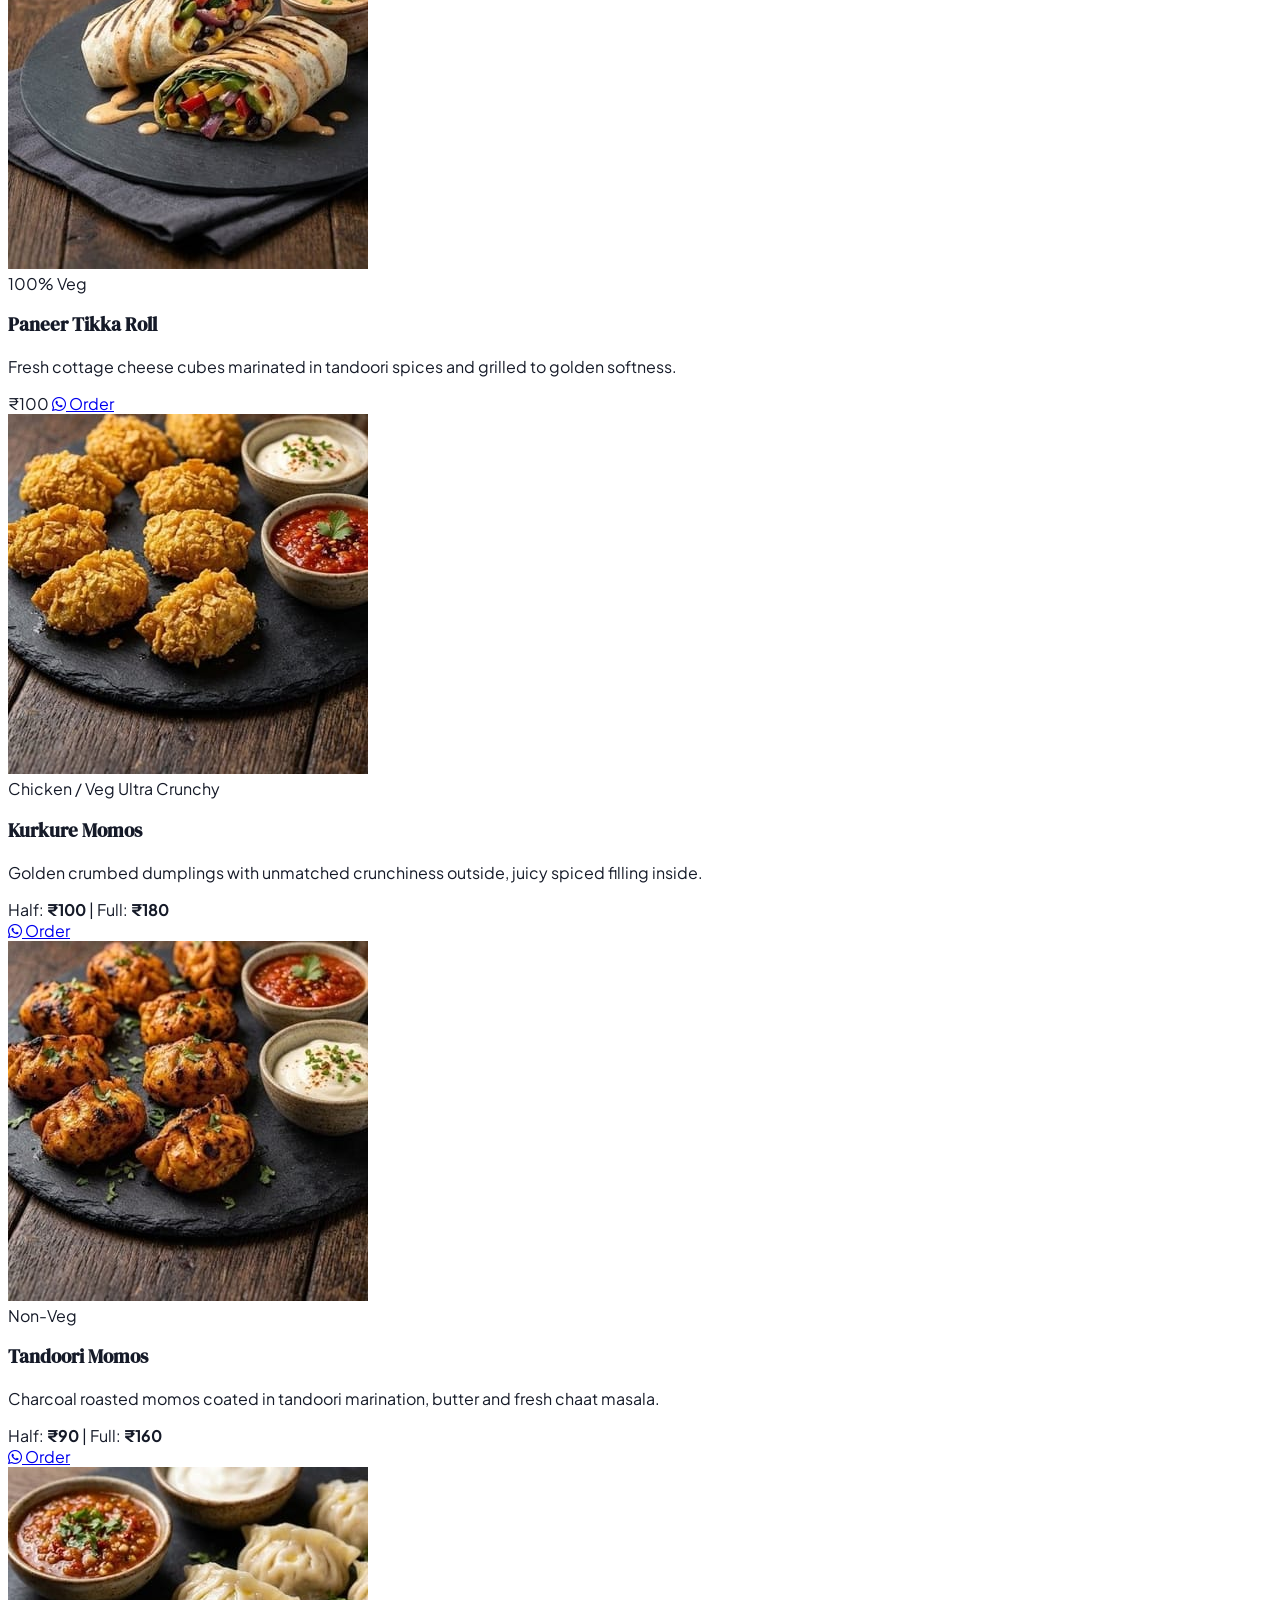
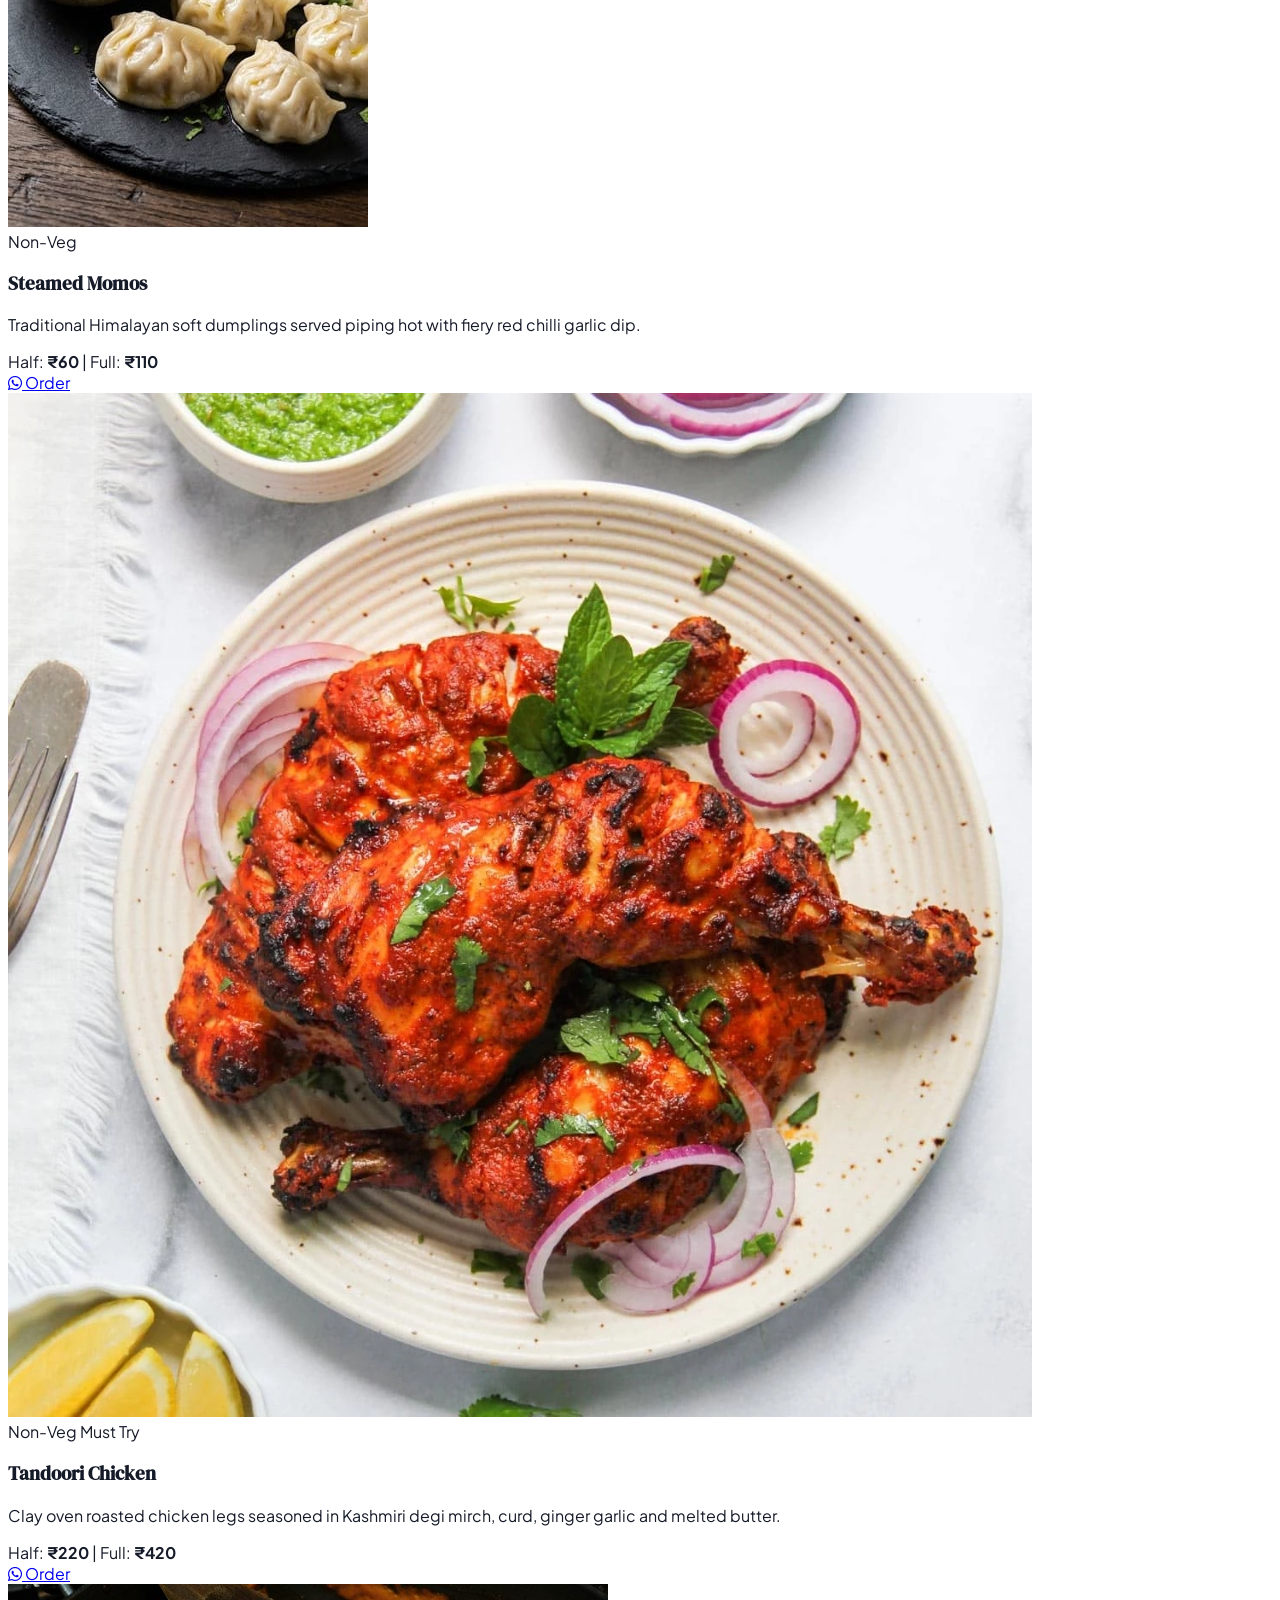
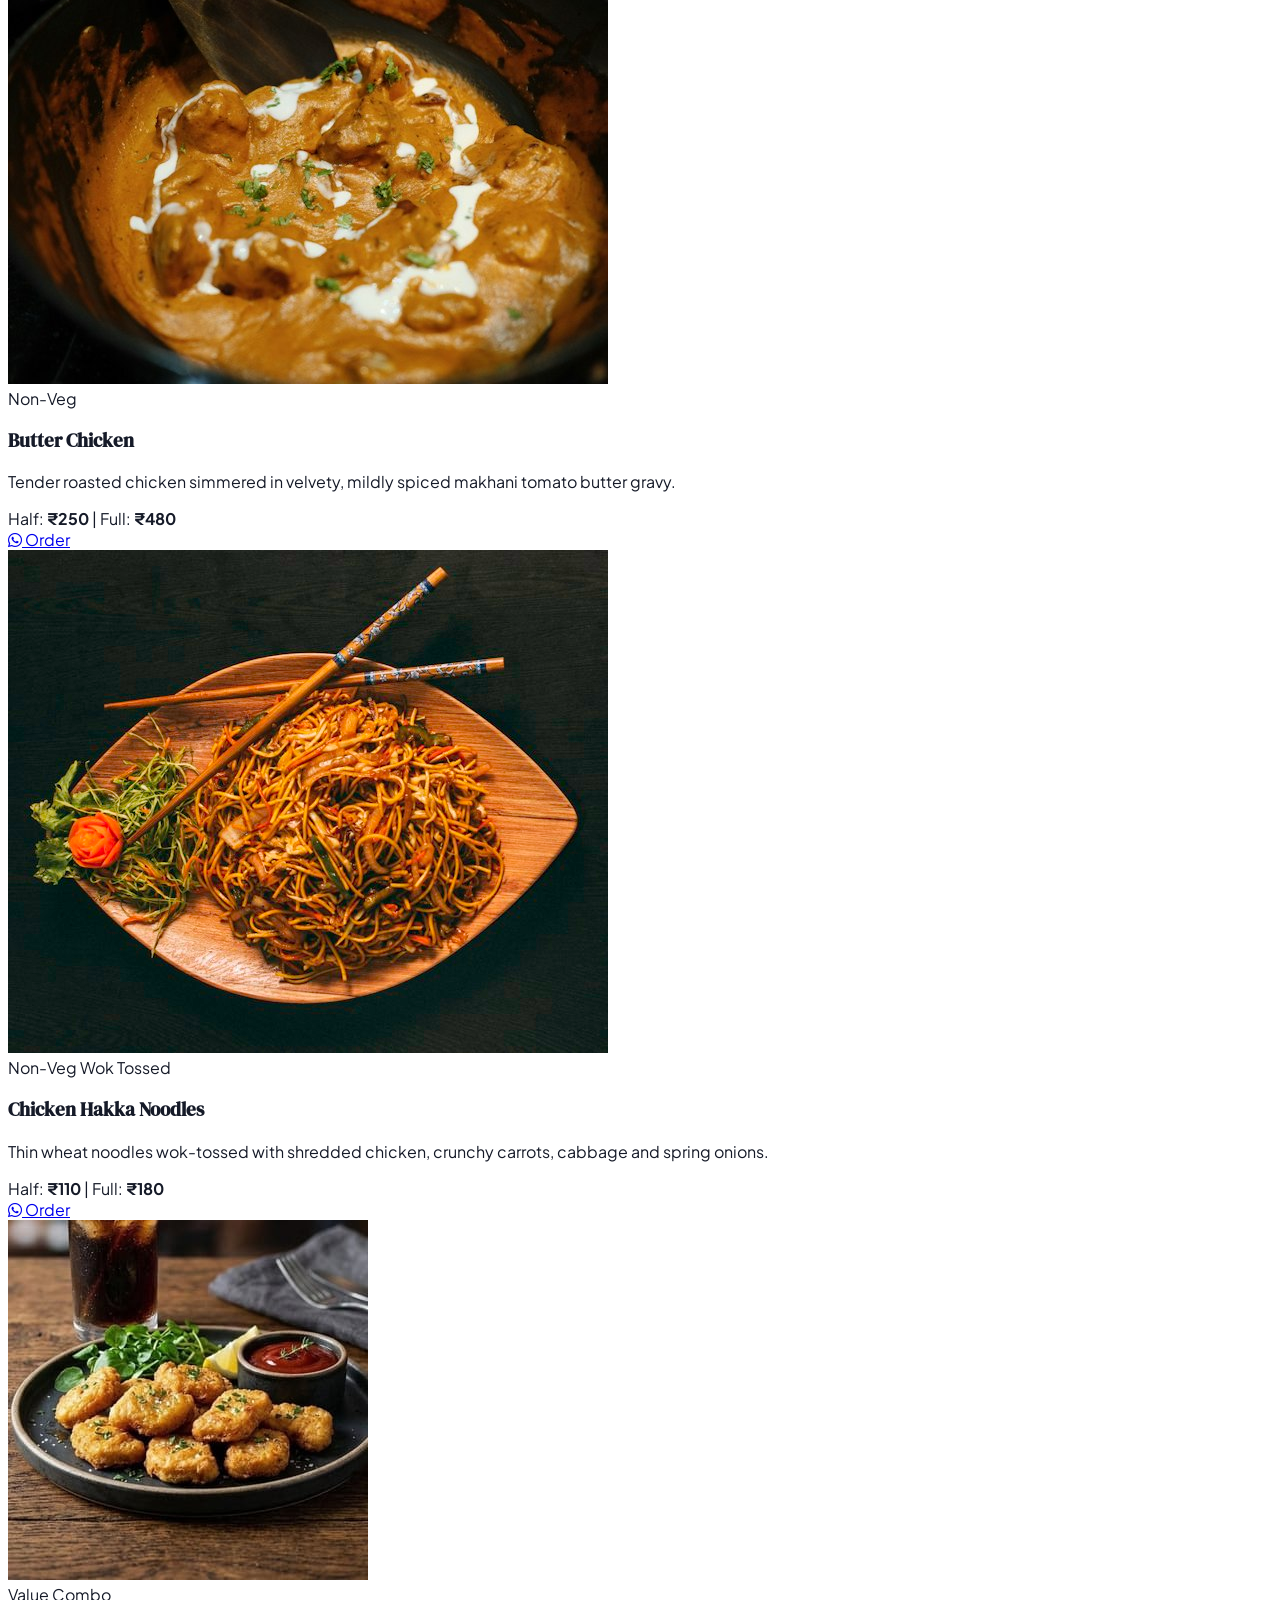
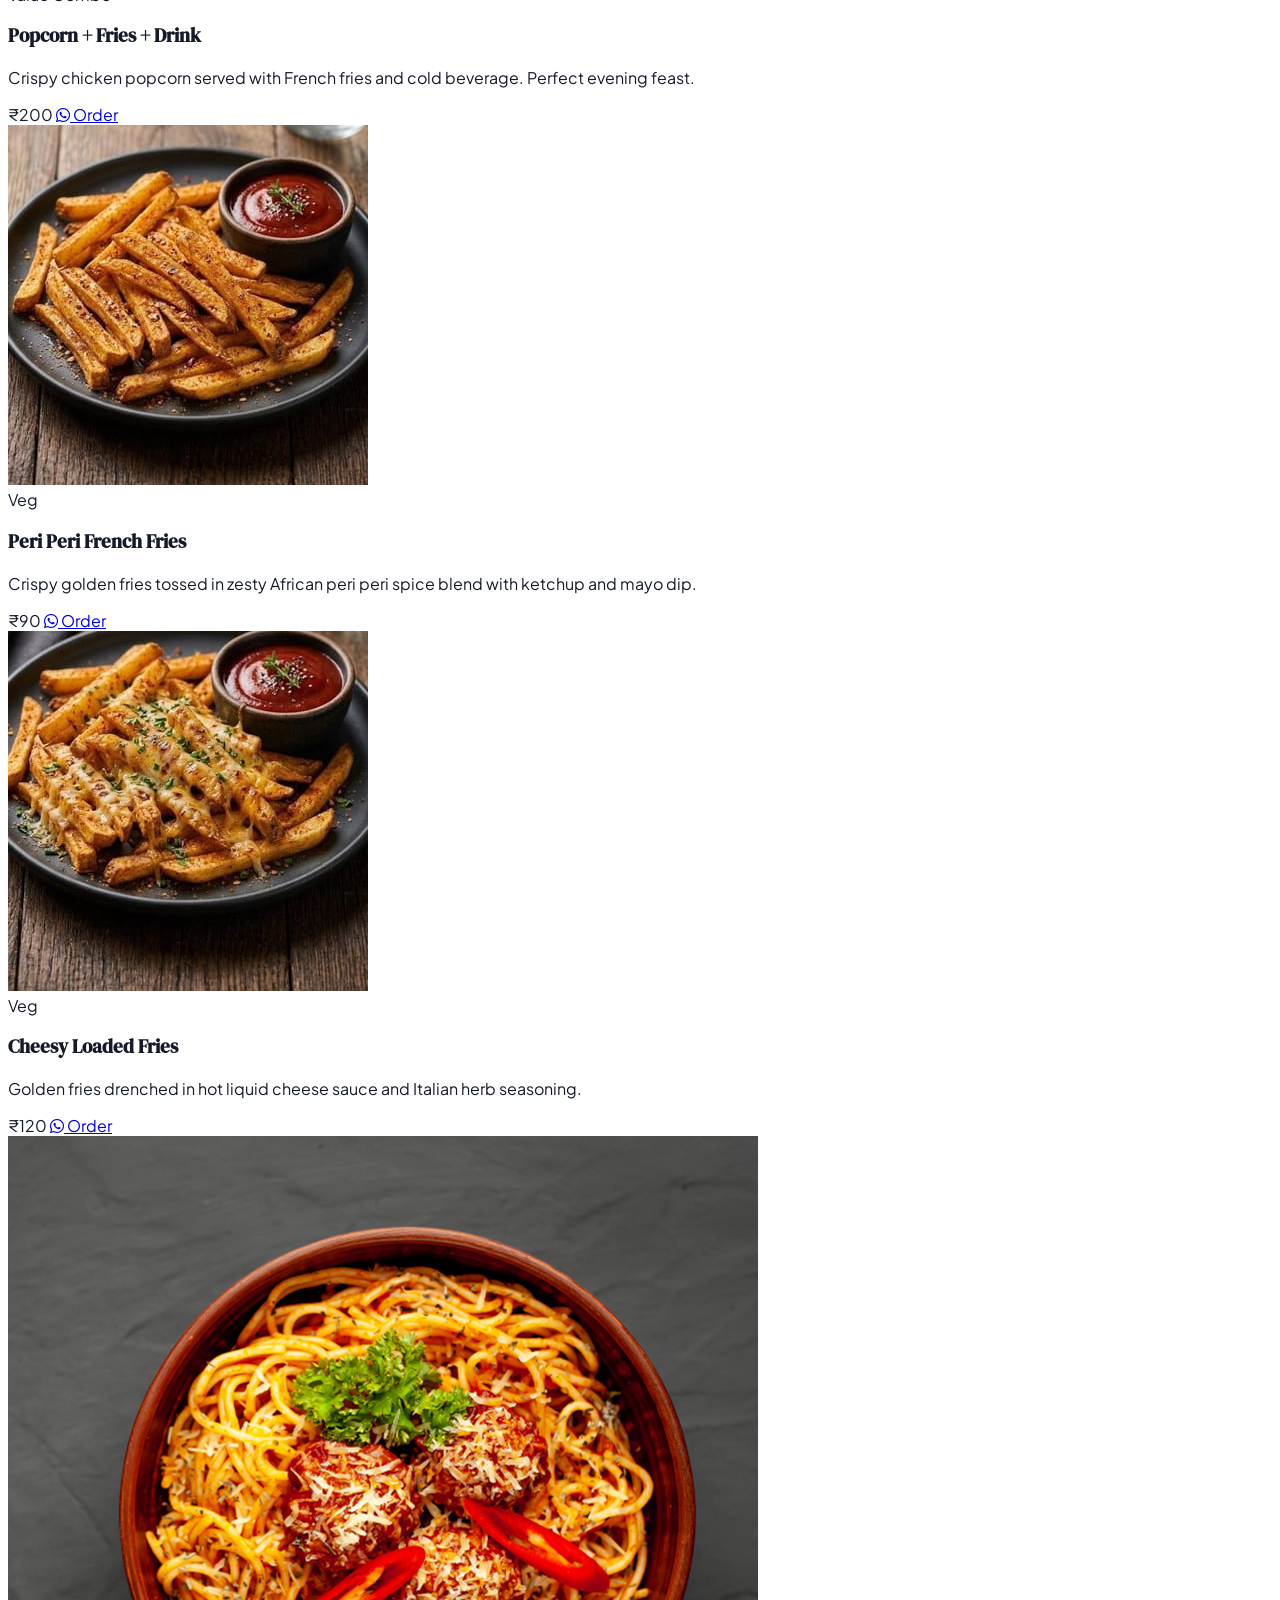
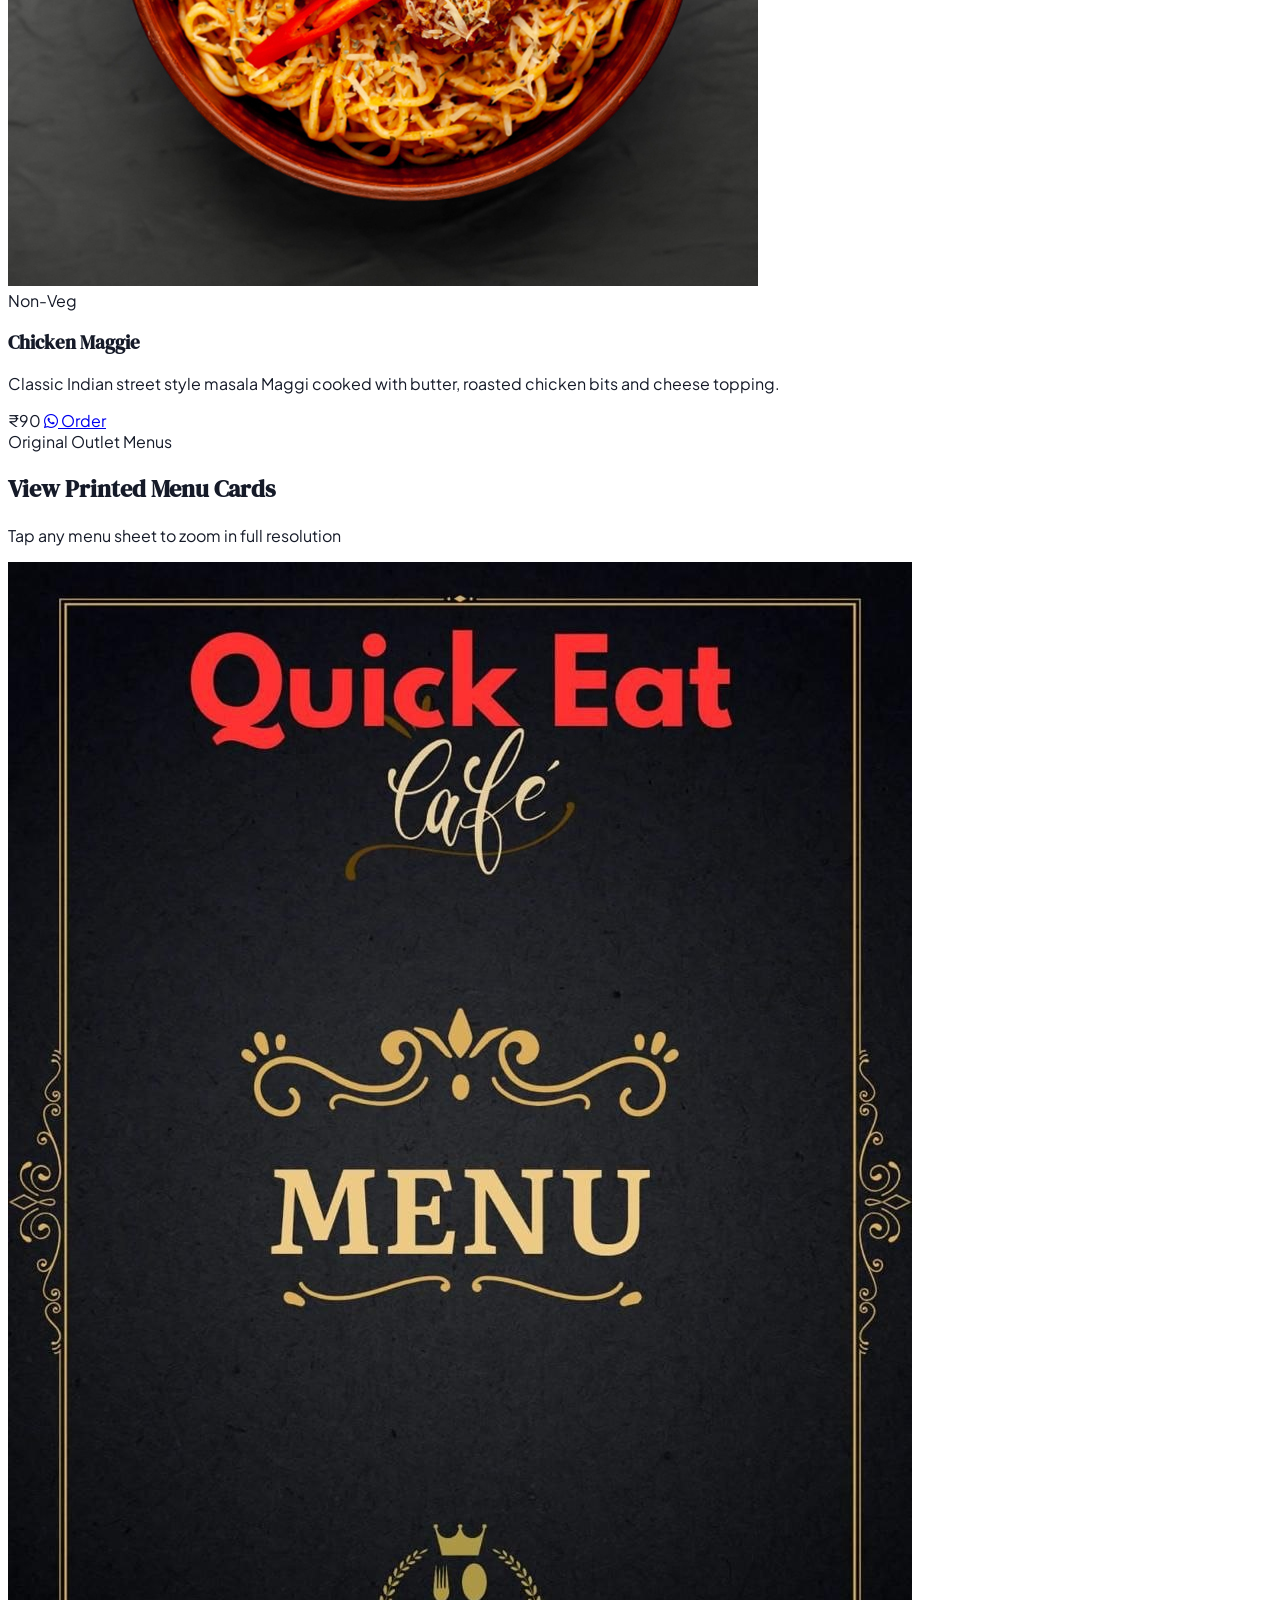
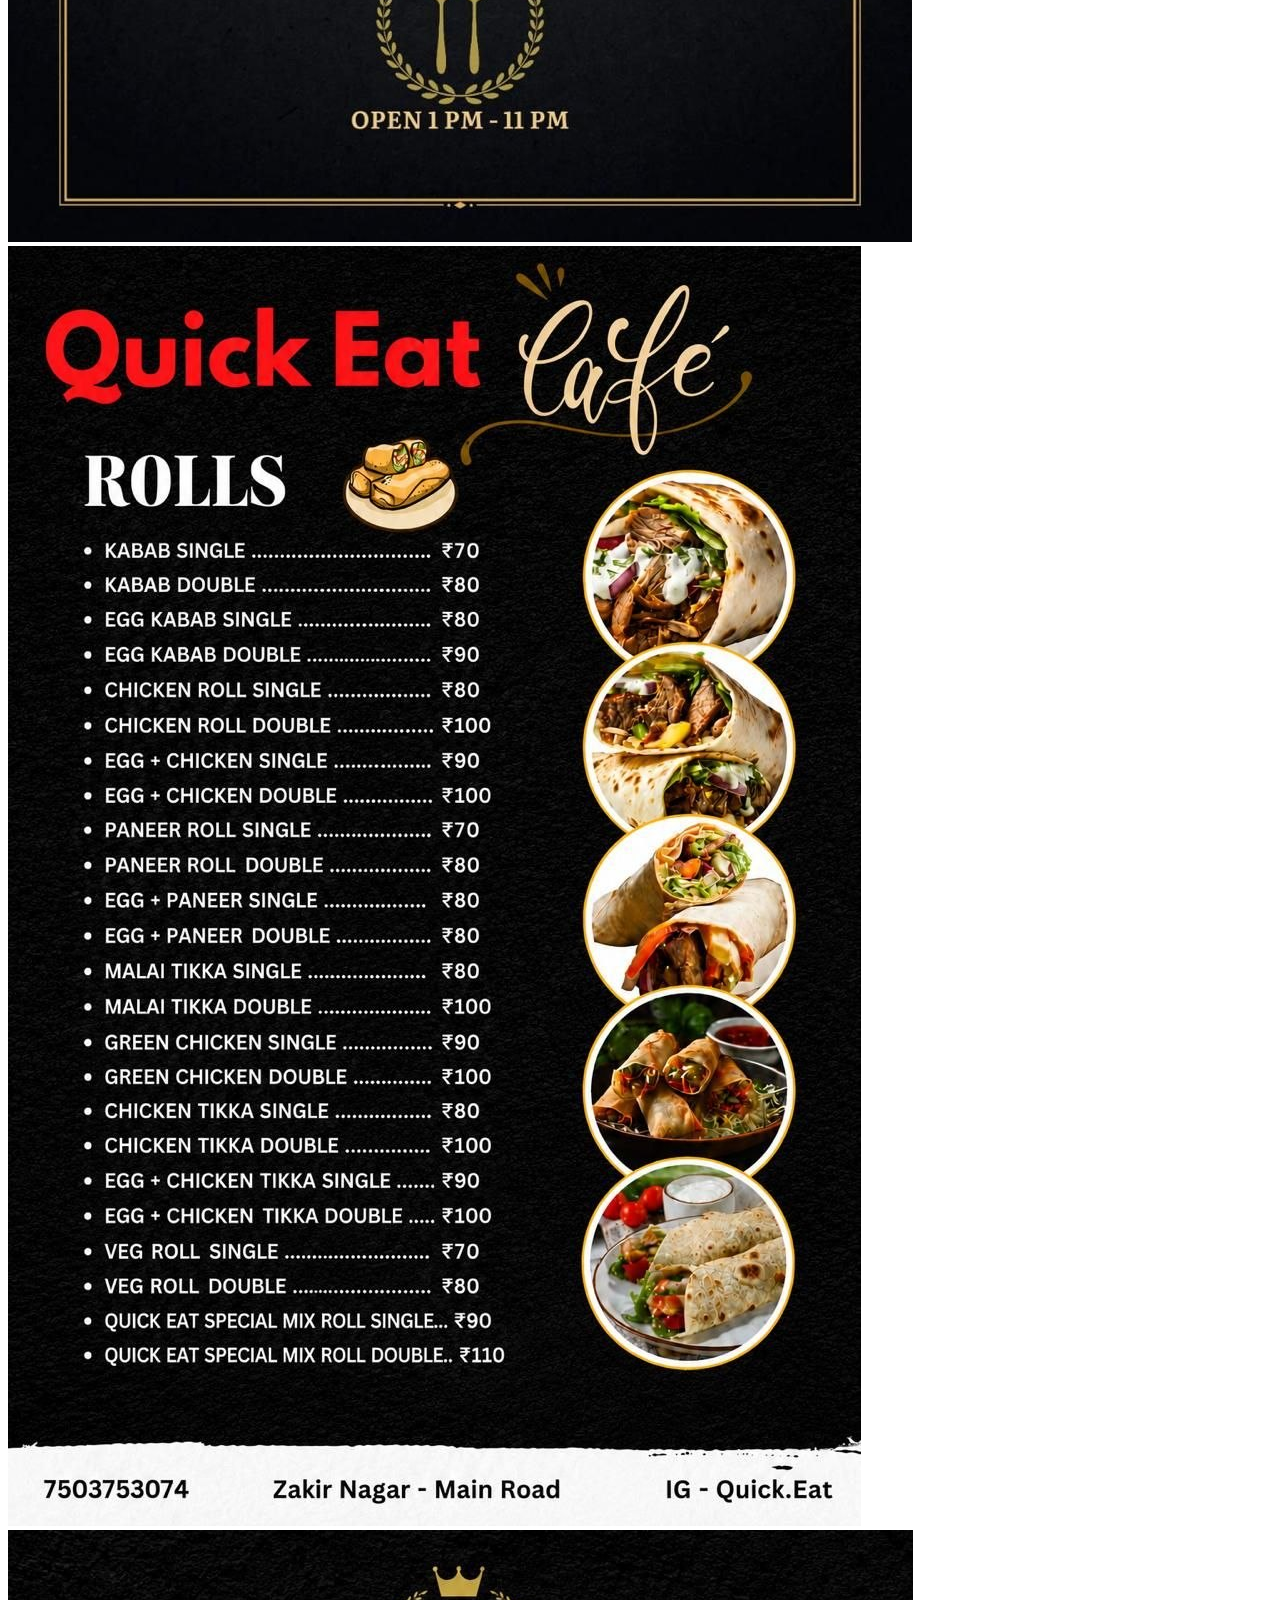
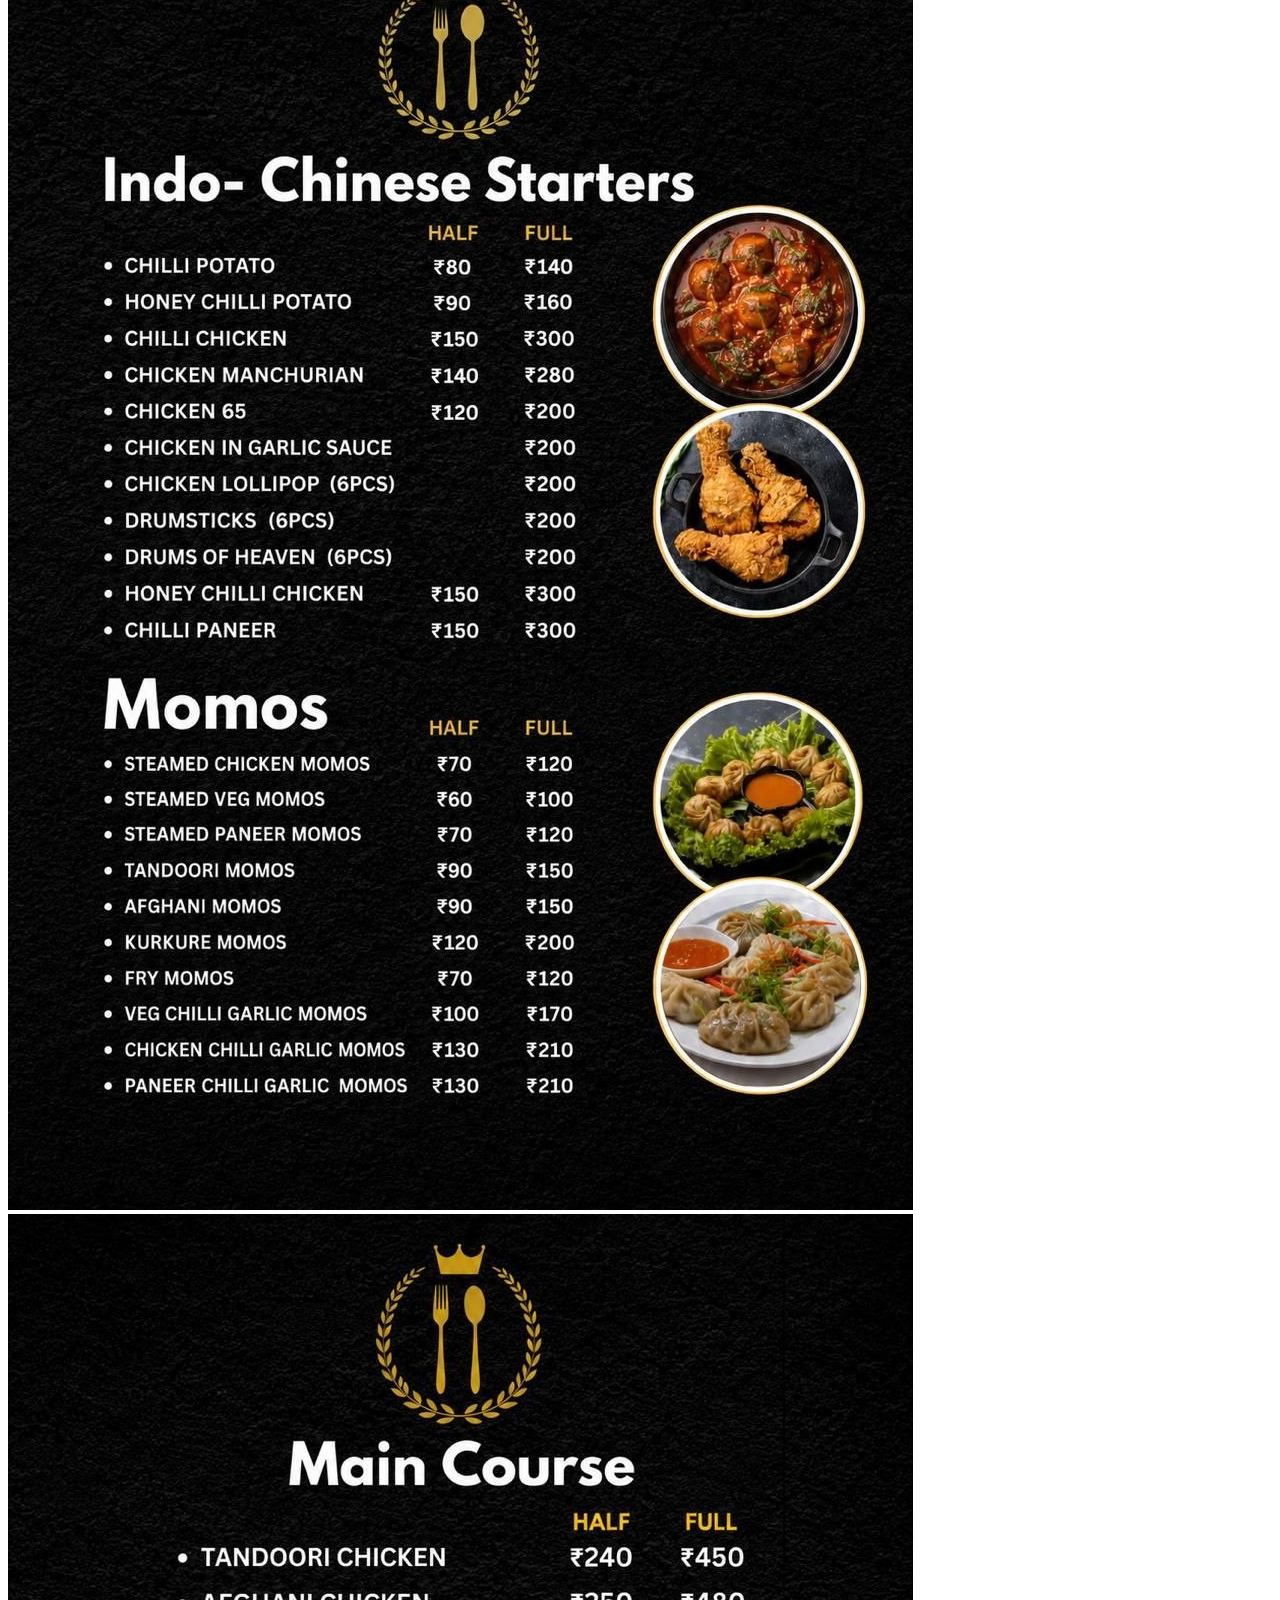
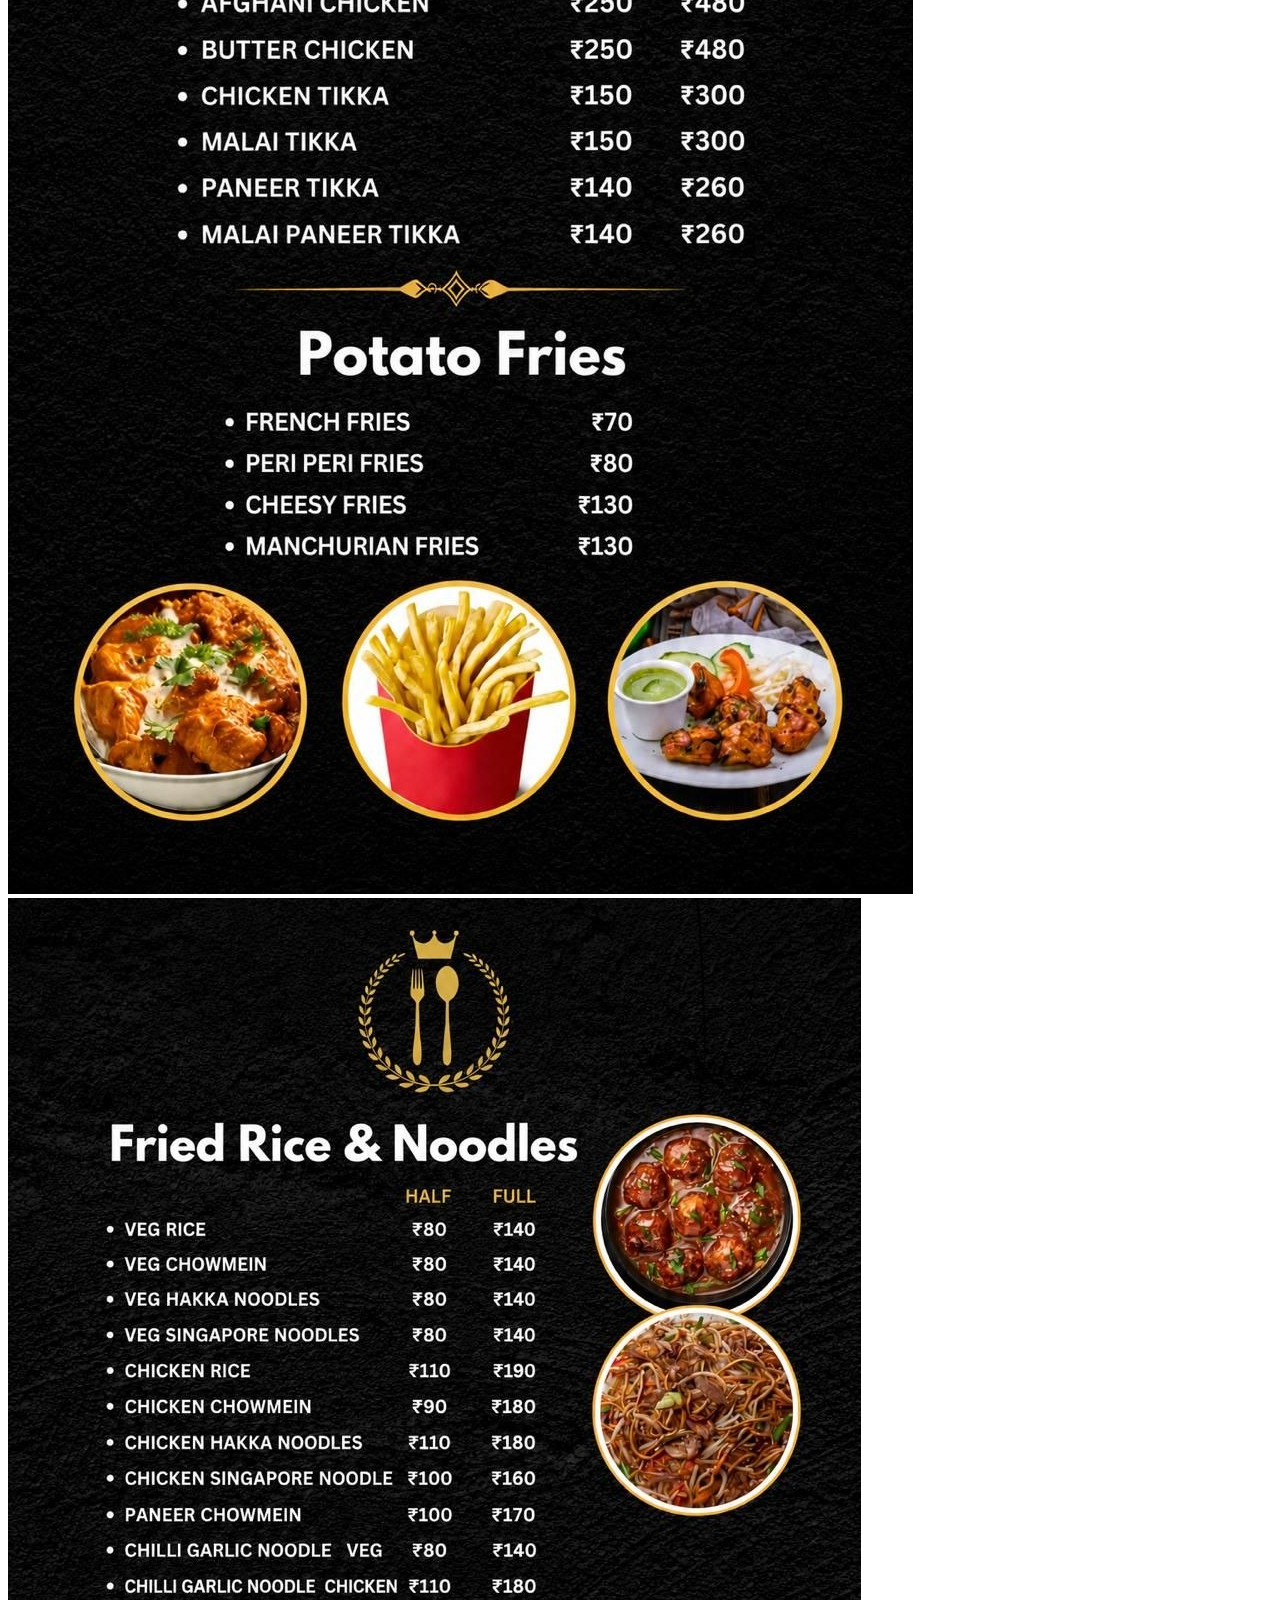
==== commit 213362ed: "Add theme toggle switcher and CodeWithAbby portfolio link in footer" ====
--- a/menu.html
+++ b/menu.html
@@ -1,5 +1,5 @@
 <!DOCTYPE html>
-<html lang="en" class="scroll-smooth dark">
+<html lang="en" class="scroll-smooth">
 <head>
   <meta charset="UTF-8">
   <meta name="viewport" content="width=device-width, initial-scale=1.0">
@@ -42,14 +42,32 @@
 
   <style>
     :root {
-      --background: 224 20% 8%;
-      --foreground: 220 14% 96%;
-      --card: 224 18% 11%;
-      --card-foreground: 220 14% 96%;
-      --primary: 0 78% 53%;
+      /* Light Theme */
+      --background: 0 0% 100%;
+      --foreground: 224 30% 12%;
+      --card: 0 0% 100%;
+      --card-foreground: 224 30% 12%;
+      --primary: 354 84% 48%;
       --primary-foreground: 0 0% 100%;
-      --secondary: 224 14% 15%;
-      --secondary-foreground: 220 14% 96%;
+      --secondary: 40 20% 98%;
+      --secondary-foreground: 224 30% 12%;
+      --muted: 220 14% 96%;
+      --muted-foreground: 220 10% 46%;
+      --accent: 38 92% 50%;
+      --accent-foreground: 0 0% 100%;
+      --border: 220 13% 90%;
+    }
+
+    .dark {
+      /* Dark Theme */
+      --background: 224 18% 7%;
+      --foreground: 0 0% 98%;
+      --card: 224 16% 10%;
+      --card-foreground: 0 0% 98%;
+      --primary: 0 78% 54%;
+      --primary-foreground: 0 0% 100%;
+      --secondary: 224 14% 14%;
+      --secondary-foreground: 45 75% 55%;
       --muted: 224 10% 18%;
       --muted-foreground: 220 10% 65%;
       --accent: 45 75% 52%;
@@ -62,6 +80,7 @@
       background-color: hsl(var(--background));
       color: hsl(var(--foreground));
       overflow-x: hidden;
+      transition: background-color 0.25s ease, color 0.25s ease;
     }
 
     .font-heading {
@@ -72,14 +91,25 @@
       font-family: 'Great Vibes', cursive;
     }
 
+    /* Gradients */
     .gold-text {
+      background: linear-gradient(135deg, #dc2626 0%, #b91c1c 55%, #881337 100%);
+      -webkit-background-clip: text;
+      -webkit-text-fill-color: transparent;
+    }
+    .dark .gold-text {
       background: linear-gradient(135deg, #ffe785 0%, #ffd83d 30%, #e5b84a 70%, #b8861e 100%);
       -webkit-background-clip: text;
       -webkit-text-fill-color: transparent;
     }
 
     .red-gradient {
+      background: linear-gradient(135deg, #ef4444 0%, #dc2626 50%, #b91c1c 100%);
+      box-shadow: 0 8px 24px -4px rgba(220, 38, 38, 0.25);
+    }
+    .dark .red-gradient {
       background: linear-gradient(135deg, #ff3b3b 0%, #e62828 60%, #b31414 100%);
+      box-shadow: 0 8px 24px -4px rgba(230, 40, 40, 0.4);
     }
 
     /* Modal for Menu Zoom */
@@ -99,7 +129,7 @@
     }
   </style>
 </head>
-<body class="dark selection:bg-primary selection:text-primary-foreground min-h-screen flex flex-col justify-between">
+<body class="selection:bg-primary selection:text-white bg-background text-foreground min-h-screen flex flex-col justify-between">
 
   <!-- Navbar -->
   <header class="sticky top-0 z-50 bg-background/95 backdrop-blur-md border-b border-border/50">
@@ -116,7 +146,10 @@
         </a>
 
         <!-- Actions -->
-        <div class="flex items-center gap-3">
+        <div class="flex items-center gap-2 sm:gap-3">
+          <button type="button" onclick="toggleTheme()" class="theme-toggle-btn flex items-center justify-center w-10 h-10 rounded-xl border border-border bg-card hover:bg-secondary text-foreground active:scale-95 shadow-sm transition-all cursor-pointer p-2 shrink-0" aria-label="Toggle Theme" title="Toggle Light/Dark Theme">
+            <i class="theme-icon fa-solid fa-moon text-sm text-accent"></i>
+          </button>
           <a href="index.html" class="inline-flex items-center gap-2 px-4 py-2 rounded-xl bg-secondary hover:bg-secondary/80 border border-border text-foreground text-xs sm:text-sm font-semibold transition-all">
             <i class="fa-solid fa-arrow-left text-accent text-xs"></i>
             <span>Back to Home</span>
@@ -591,10 +624,39 @@
       <a href="https://api.whatsapp.com/send?phone=917503753074&text=Hi%20Quick%20Eat%2C%20I%20want%20to%20order" target="_blank" class="inline-flex items-center gap-2 px-4 py-2 rounded-full red-gradient text-white text-xs font-bold shadow-md">
         <i class="fa-brands fa-whatsapp text-sm"></i> Order via WhatsApp
       </a>
+      <div class="mt-6 pt-4 border-t border-border/40 text-muted-foreground">
+        Made by and Managed by <a href="https://codewithabby-portfolio.vercel.app/digital-qr-menus" target="_blank" rel="noopener noreferrer" class="font-semibold text-primary hover:underline hover:opacity-90 transition-all">CodeWithAbby</a>
+      </div>
     </div>
   </footer>
 
   <script>
+    // Live Theme Switcher (Option 1: Toggle between White & Charcoal Dark Theme)
+    function toggleTheme() {
+      const isDark = document.documentElement.classList.toggle('dark');
+      try { localStorage.setItem('quick_eat_theme', isDark ? 'dark' : 'light'); } catch (err) {}
+      updateThemeUI(isDark);
+    }
+
+    function updateThemeUI(isDark) {
+      document.querySelectorAll('.theme-icon').forEach(icon => {
+        icon.className = isDark ? 'theme-icon fa-solid fa-sun text-sm text-amber-400' : 'theme-icon fa-solid fa-moon text-sm text-accent';
+      });
+    }
+
+    // Auto-restore saved theme on load (defaults to Light mode)
+    (function () {
+      let saved = null;
+      try { saved = localStorage.getItem('quick_eat_theme'); } catch (err) {}
+      const isDark = saved === 'dark';
+      if (isDark) {
+        document.documentElement.classList.add('dark');
+      } else {
+        document.documentElement.classList.remove('dark');
+      }
+      window.addEventListener('DOMContentLoaded', () => updateThemeUI(isDark));
+    })();
+
     function filterMenu(cat, btn) {
       document.querySelectorAll('.menu-pill').forEach(b => {
         b.className = 'menu-pill flex items-center gap-2 px-4 sm:px-5 py-2 sm:py-2.5 rounded-xl text-xs sm:text-sm font-semibold transition-all bg-card text-foreground hover:bg-secondary border border-border';
